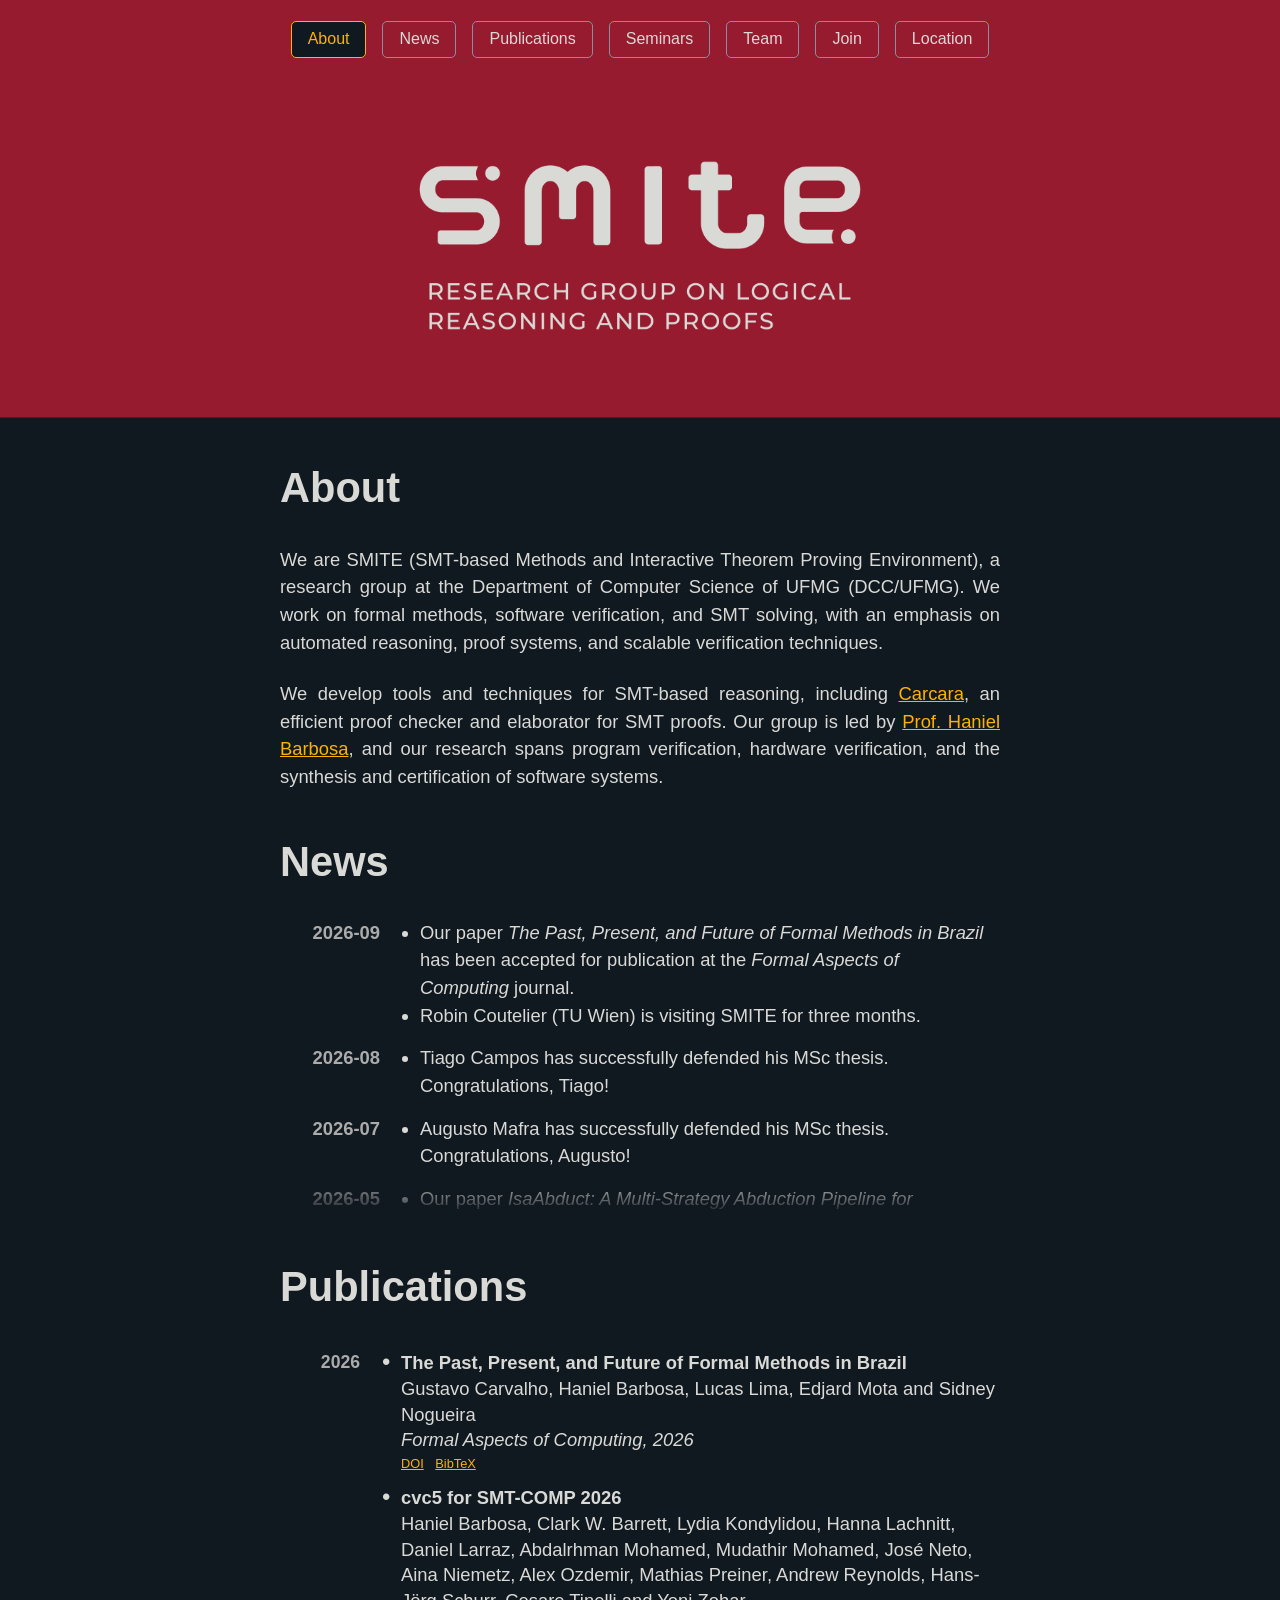
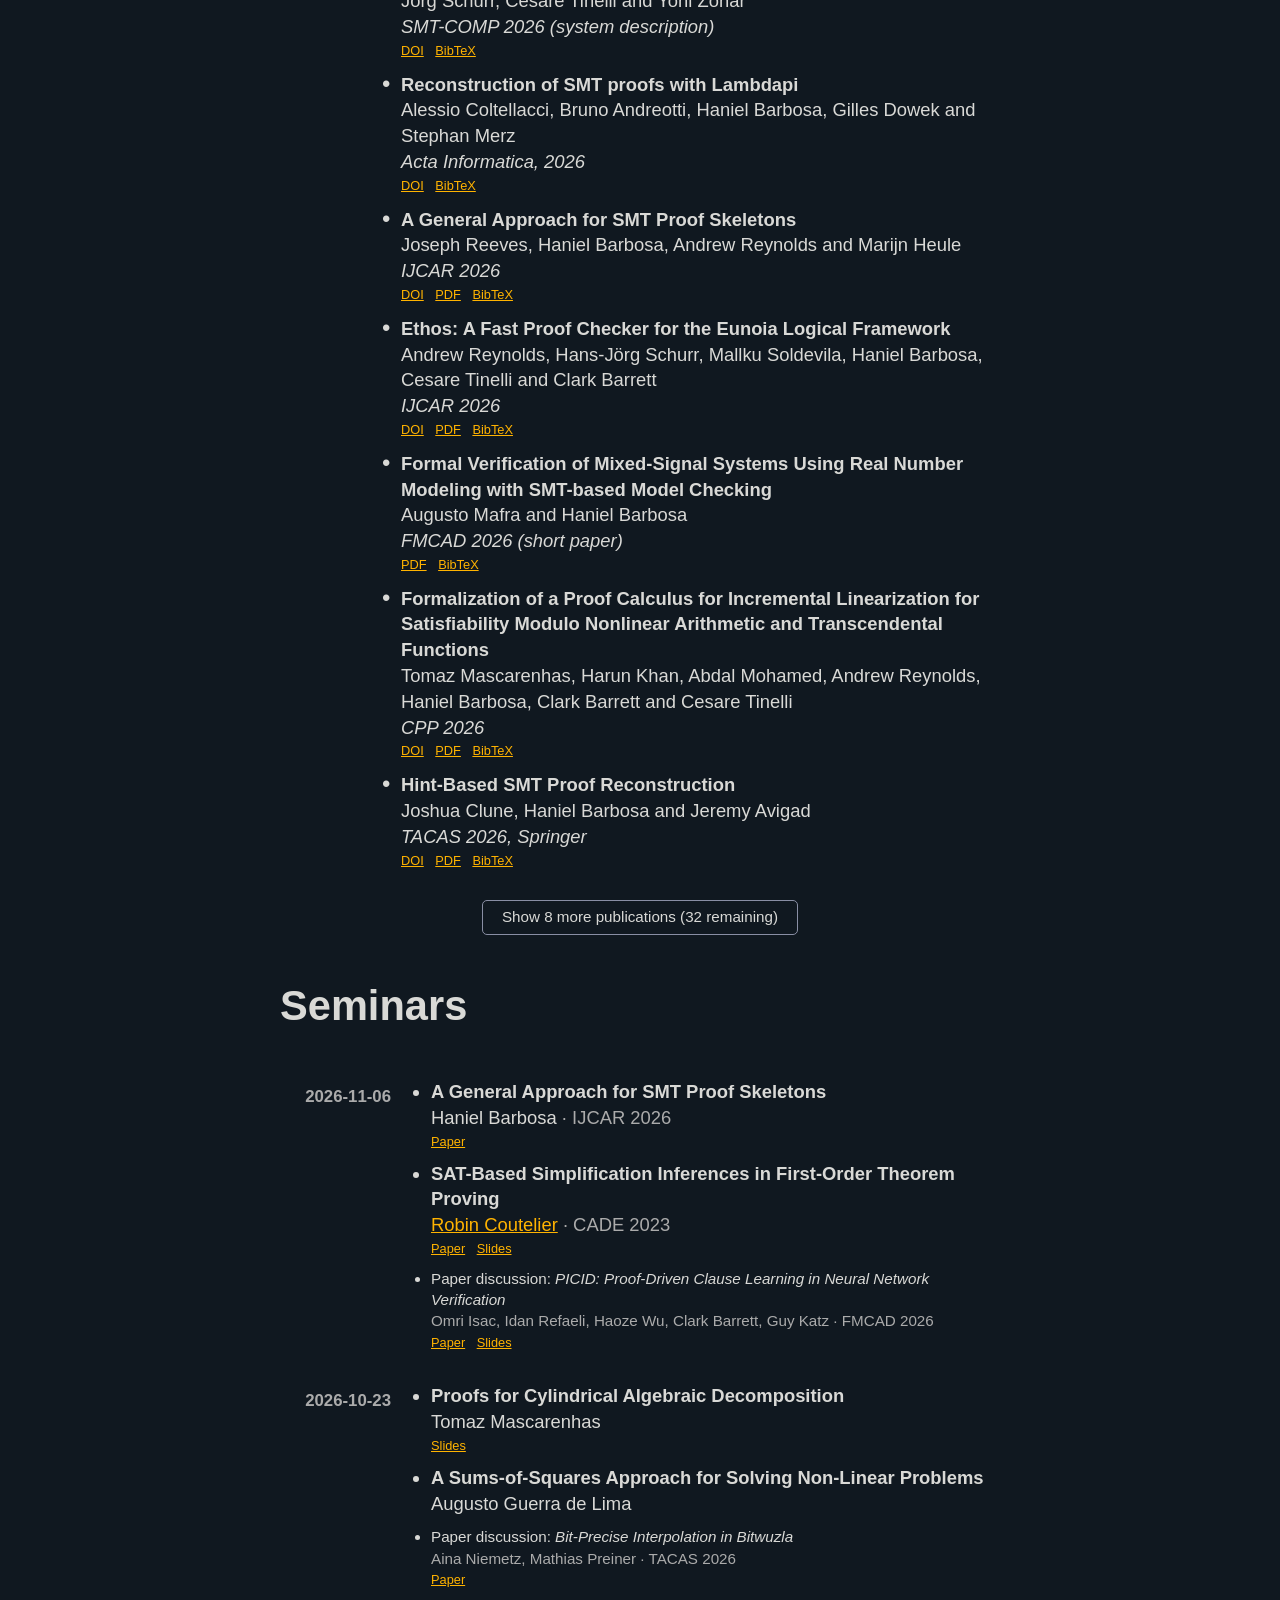
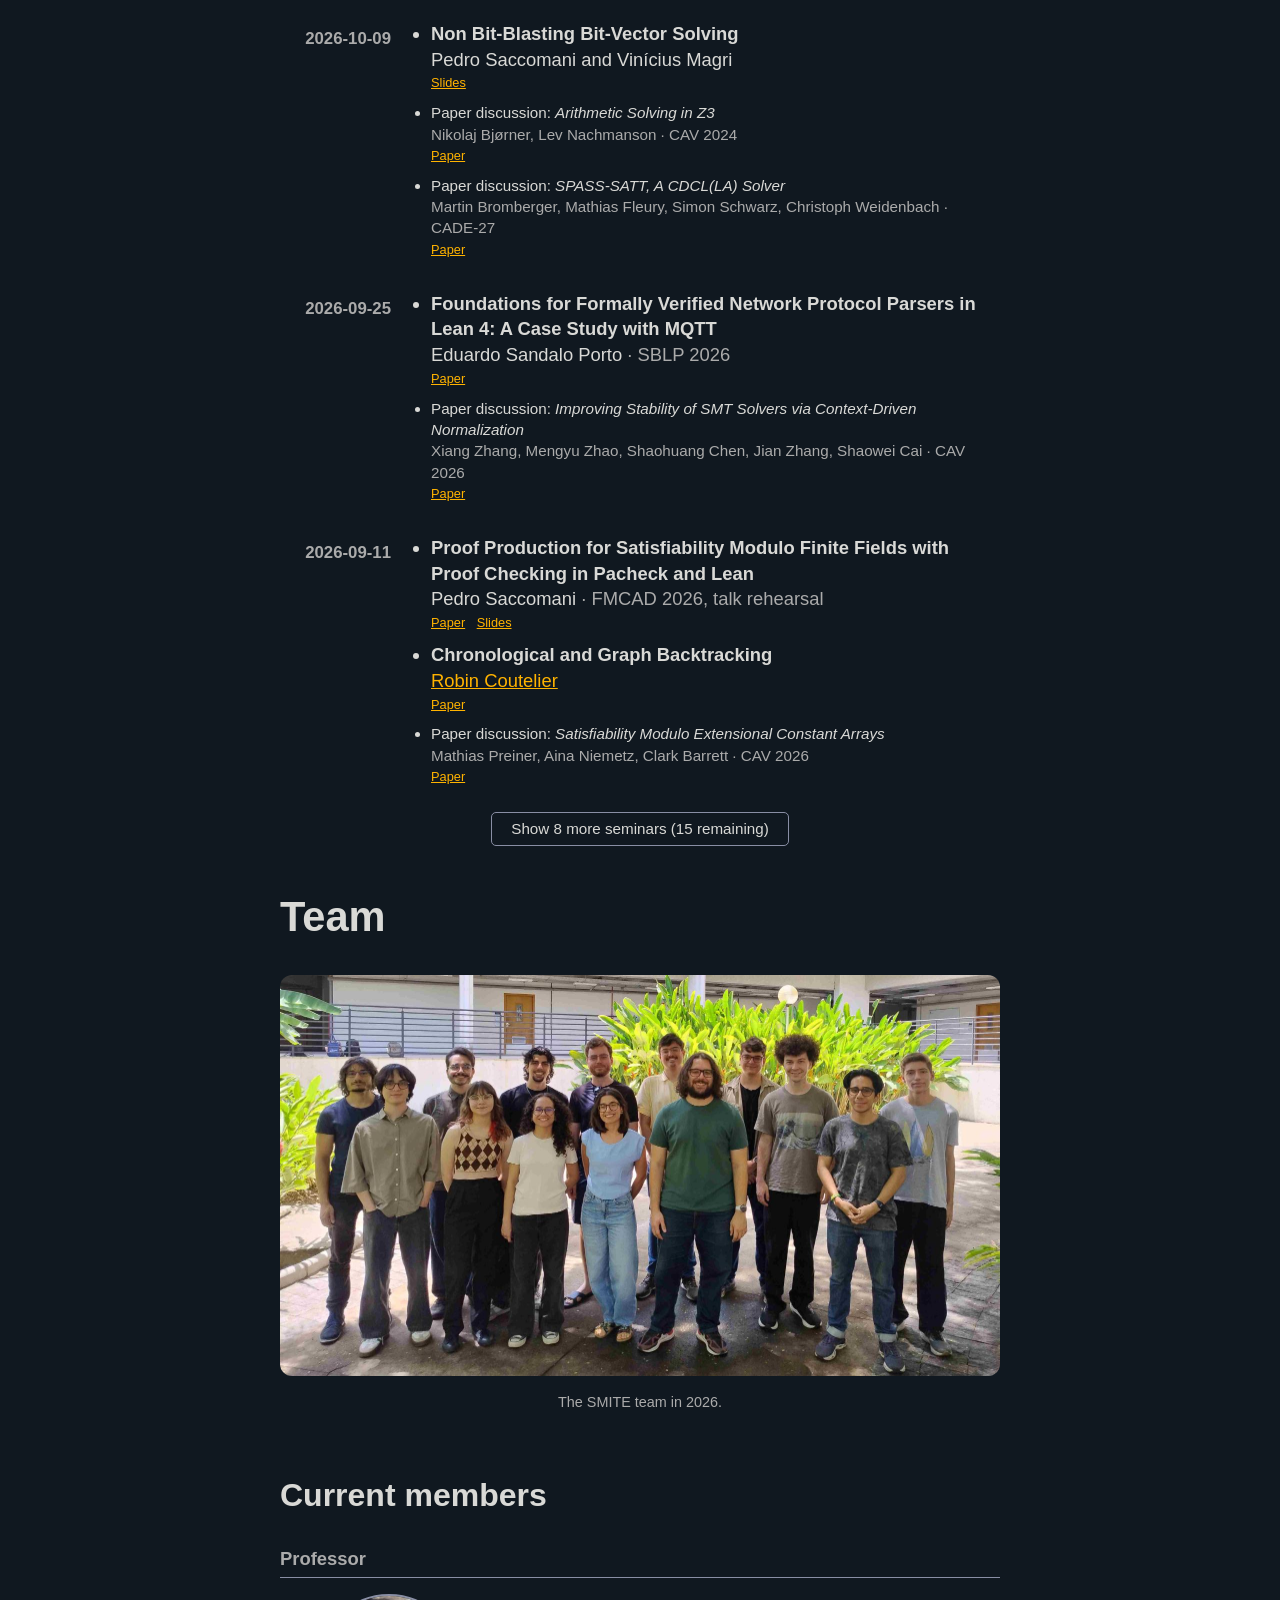
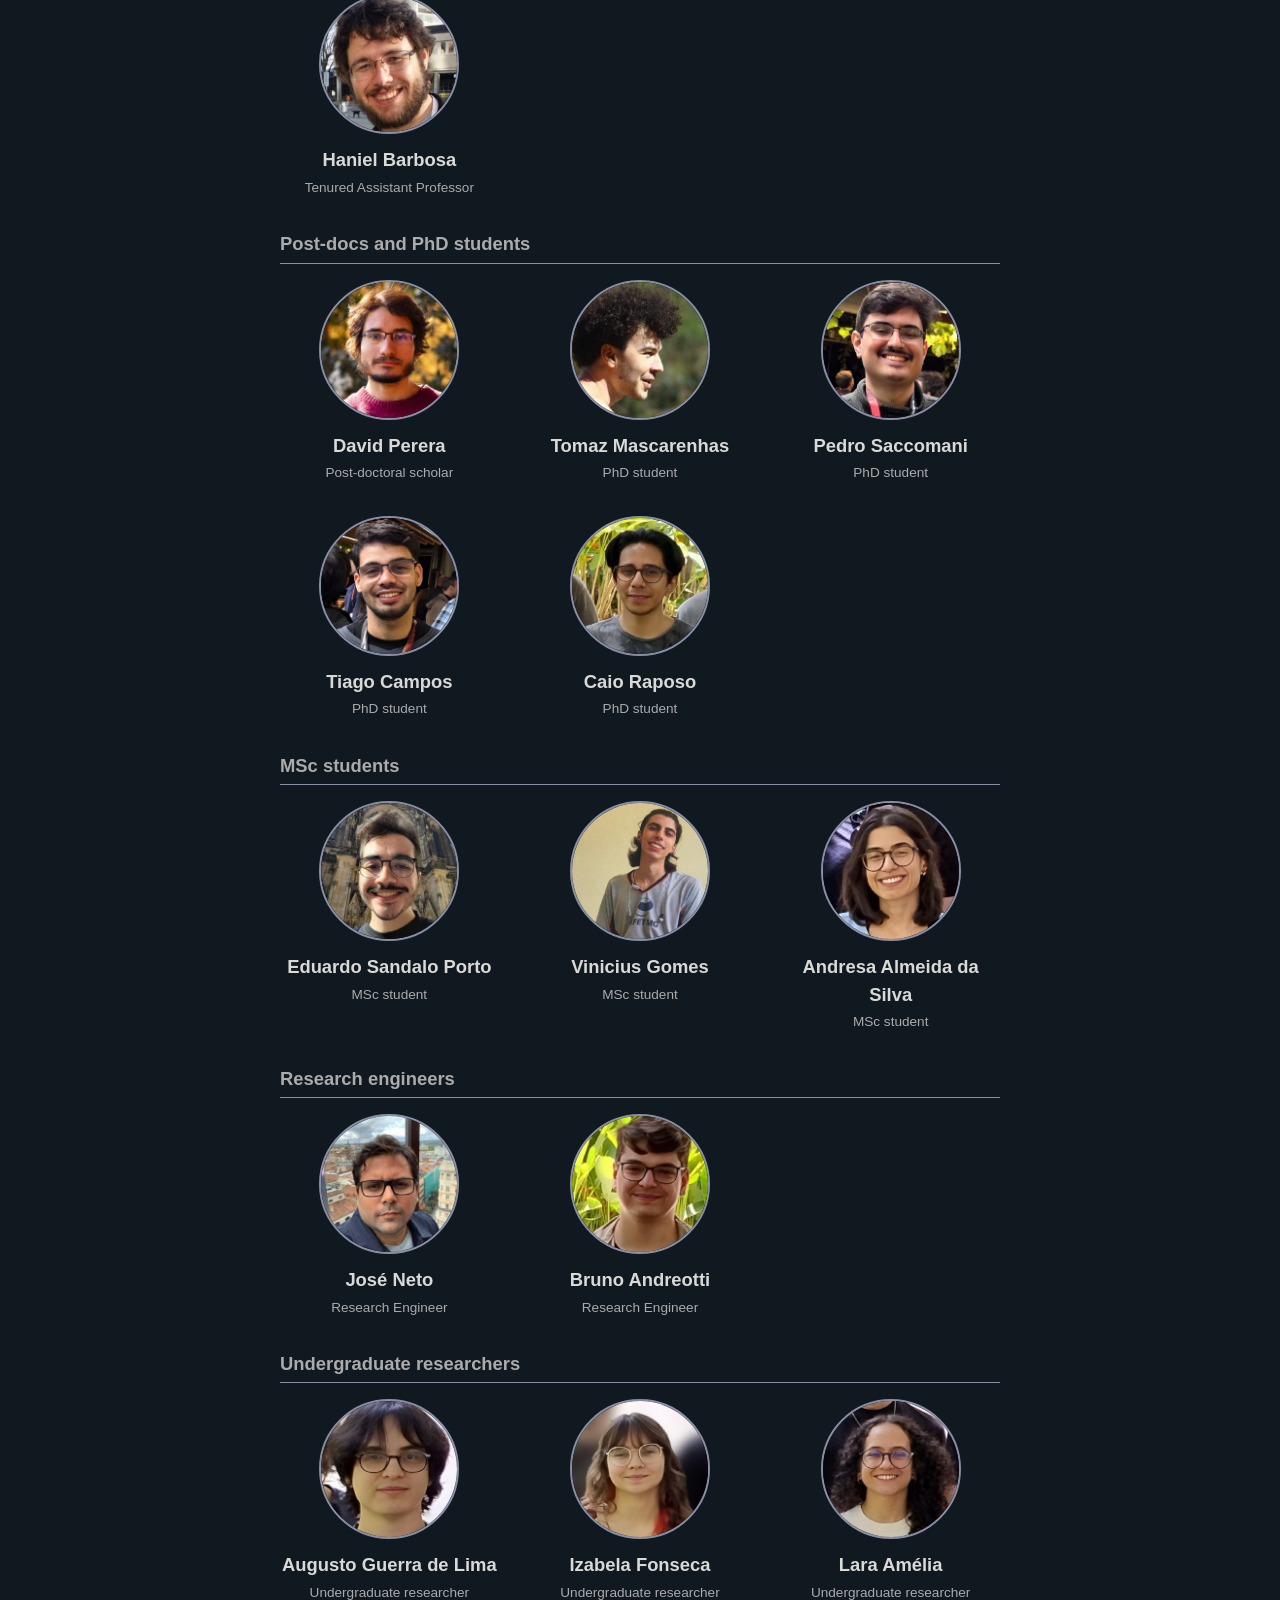
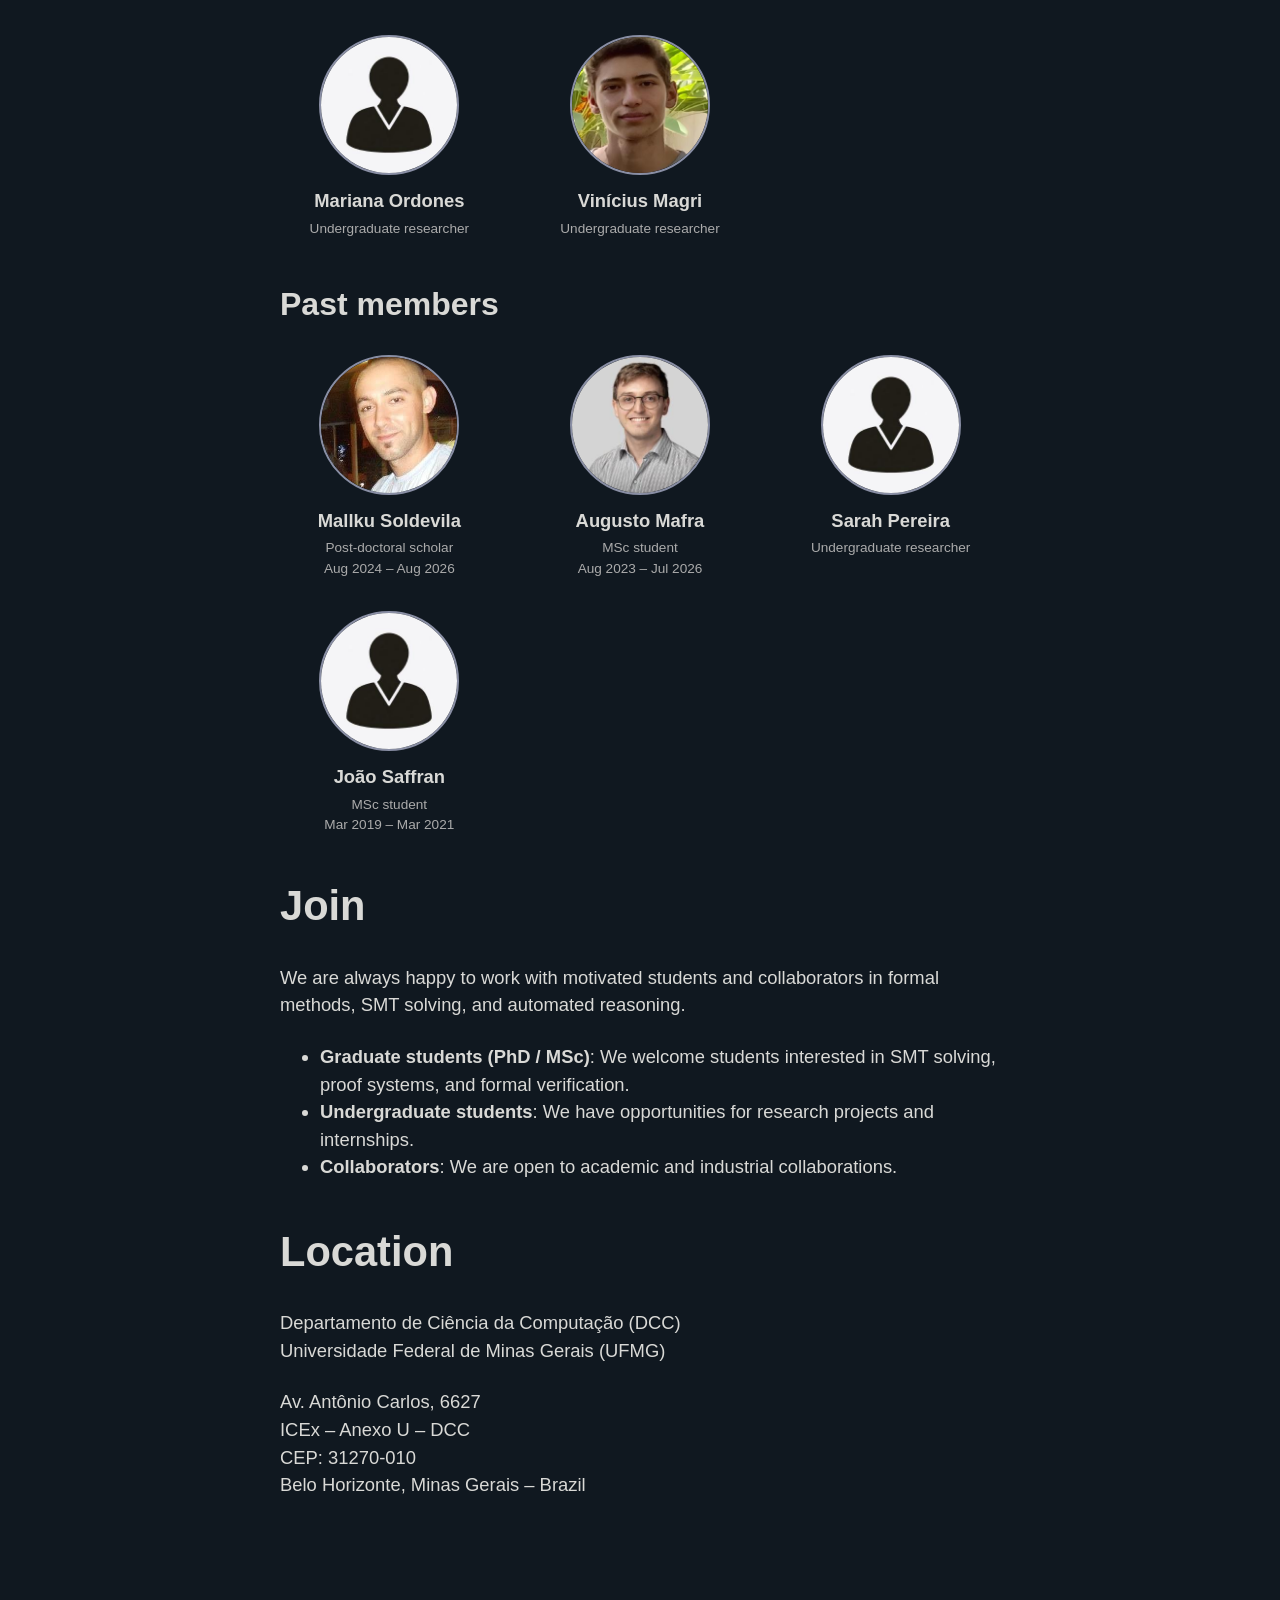
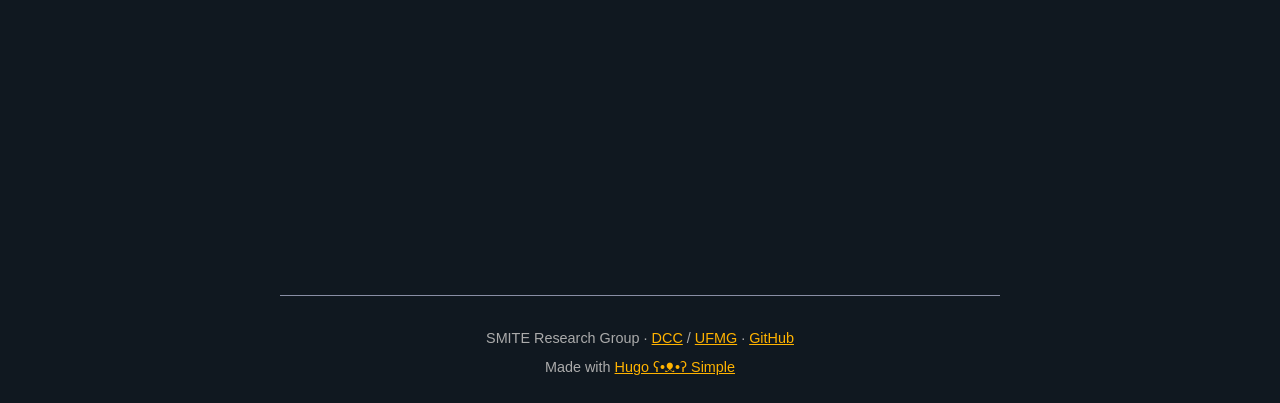
==== index.html @ 0a5db491 "deploy: c9d4030096097f7a74945ed69e0efa3a4eff43c1" ====
<!doctype html><html lang=en><head><meta name=generator content="Hugo 0.146.0"><meta charset=UTF-8><meta name=viewport content="width=device-width,initial-scale=1"><link rel=icon type=image/png href=https://ufmg-smite.github.io/img/logo/smite-logo-logomark-verm@2x.png><title>SMITE Research Group</title>
<meta name=title content="SMITE Research Group"><meta name=description content="SMITE is a research group at DCC/UFMG working on formal methods, SMT solving, proof systems and automated reasoning."><meta name=keywords content><meta name=author content="Caio Raposo and David Perera"><meta property="og:url" content="https://ufmg-smite.github.io/"><meta property="og:site_name" content="SMITE Research Group"><meta property="og:title" content="SMITE Research Group"><meta property="og:description" content="SMITE is a research group at DCC/UFMG working on formal methods, SMT solving, proof systems and automated reasoning."><meta property="og:locale" content="en_us"><meta property="og:type" content="website"><meta property="og:image" content="https://ufmg-smite.github.io/img/team/team_2026.jpg"><meta name=twitter:card content="summary_large_image"><meta name=twitter:image content="https://ufmg-smite.github.io/img/team/team_2026.jpg"><meta name=twitter:title content="SMITE Research Group"><meta name=twitter:description content="SMITE is a research group at DCC/UFMG working on formal methods, SMT solving, proof systems and automated reasoning."><meta itemprop=name content="SMITE Research Group"><meta itemprop=description content="SMITE is a research group at DCC/UFMG working on formal methods, SMT solving, proof systems and automated reasoning."><meta itemprop=wordCount content="5347"><meta itemprop=image content="https://ufmg-smite.github.io/img/team/team_2026.jpg"><meta name=referrer content="no-referrer-when-downgrade"><link href=/bundle.min.css rel=stylesheet><link href=/css/custom.css rel=stylesheet><link rel=alternate type=application/rss+xml href=/index.xml title="SMITE Research Group"></head><body><header><nav><div class=nav-links><a href=#top>About</a>
<a href=#news>News</a>
<a href=#publications>Publications</a>
<a href=#seminars>Seminars</a>
<a href=#team>Team</a>
<a href=#join>Join</a>
<a href=#location>Location</a></div><div class=nav-more hidden><button type=button class=nav-more-button aria-label="More sections" aria-haspopup=true aria-expanded=false aria-controls=nav-more-menu>☰</button><div class=nav-more-menu id=nav-more-menu></div></div></nav></header><main><p><span id=top></span></p><h1 class=hero><img src=img/logo/smite-logo-tag-1-cinza@2x.png alt="SMITE – Research Group on Logical Reasoning and Proofs" width=1684 height=964></h1><h2 id=about>About</h2><p>We are SMITE (SMT-based Methods and Interactive Theorem Proving Environment), a
research group at the Department of Computer Science of UFMG (DCC/UFMG). We
work on formal methods, software verification, and SMT solving, with an
emphasis on automated reasoning, proof systems, and scalable verification
techniques.</p><p>We develop tools and techniques for SMT-based reasoning, including
<a href=https://github.com/ufmg-smite/carcara>Carcara</a>, an efficient proof checker
and elaborator for SMT proofs. Our group is led by
<a href=https://hanielbarbosa.com/>Prof. Haniel Barbosa</a>, and our research spans
program verification, hardware verification, and the synthesis and
certification of software systems.</p><h2 id=news>News</h2><div class=news role=region aria-label=News tabindex=0><div class=news-row><div class=news-date>2026-09</div><div class=news-content><ul><li>Our paper <em>The Past, Present, and Future of Formal Methods in Brazil</em> has been accepted for publication at the <em>Formal Aspects of Computing</em> journal.</li><li>Robin Coutelier (TU Wien) is visiting SMITE for three months.</li></ul></div></div><div class=news-row><div class=news-date>2026-08</div><div class=news-content><ul><li>Tiago Campos has successfully defended his MSc thesis. Congratulations, Tiago!</li></ul></div></div><div class=news-row><div class=news-date>2026-07</div><div class=news-content><ul><li>Augusto Mafra has successfully defended his MSc thesis. Congratulations, Augusto!</li></ul></div></div><div class=news-row><div class=news-date>2026-05</div><div class=news-content><ul><li>Our paper <em>IsaAbduct: A Multi-Strategy Abduction Pipeline for Isabelle/HOL</em> has been accepted at FMCAD'26.</li><li>Our paper <em>Proof Production for Satisfiability Modulo Finite Fields with Proof Checking in Pacheck and Lean</em> has been accepted at FMCAD'26.</li><li>Our short paper <em>Formal Verification of Mixed-Signal Systems Using Real Number Modeling with SMT-based Model Checking</em> has been accepted at FMCAD'26.</li></ul></div></div><div class=news-row><div class=news-date>2026-04</div><div class=news-content><ul><li>The CVC4/cvc5 tool has received the <a href=https://etaps.org/awards/test-of-time-tool/>Rance Cleaveland Test-of-Time Tool Award</a> by the ETAPS association!</li><li>Our paper <em>The Cooperating Proof Calculus: Comprehensive Proofs for an SMT Solver</em> has been accepted at CAV'26.</li><li>Our paper <em>Ethos: A Fast Proof Checker for the Eunoia Logical Framework</em> has been accepted at IJCAR'26.</li><li>Our paper <em>A General Approach for SMT Proof Skeletons</em> has been accepted at IJCAR'26.</li></ul></div></div><div class=news-row><div class=news-date>2026-02</div><div class=news-content><ul><li>The extended version of the paper <em>Carcara: An efficient proof checker and elaborator for SMT proofs in the Alethe format</em> has been accepted to the STTT special issue on selected papers from TACAS'23.</li></ul></div></div><div class=news-row><div class=news-date>2025-12</div><div class=news-content><ul><li>Our paper <em>Hint-Based SMT Proof Reconstruction</em> has been accepted at TACAS'26.</li></ul></div></div><div class=news-row><div class=news-date>2025-11</div><div class=news-content><ul><li>Our paper <em>Reconstruction of SMT proofs with Lambdapi</em> has been accepted for publication at the <em>Acta Informatica</em> journal.</li><li>Our paper <em>Formalization of a Proof Calculus for Incremental Linearization for Satisfiability Modulo Nonlinear Arithmetic and Transcendental Functions</em> has been accepted at CPP'26.</li><li>Our paper <em>Producing Shorter Congruence Closure Proofs in a State-of-the-Art SMT Solver</em> has been accepted at VMCAI'26.</li></ul></div></div><div class=news-row><div class=news-date>2025-05</div><div class=news-content><ul><li>Our paper on the reconstruction of cvc5 Alethe proofs in Isabelle/HOL has been accepted at ITP'25.</li></ul></div></div><div class=news-row><div class=news-date>2025-04</div><div class=news-content><ul><li>Our paper on the Lean-SMT project has been accepted at CAV'25.</li></ul></div></div><div class=news-row><div class=news-date>2024-05</div><div class=news-content><ul><li>The paper <em>Towards Producing Shorter Congruence Closure Proofs in a State-of-the-art SMT Solver</em> will appear at the PAAR 2024 workshop.</li><li>The paper <em>Satisfiability Modulo Theories: A Beginner&rsquo;s Tutorial</em> will appear at FM'24.</li></ul></div></div><div class=news-row><div class=news-date>2024-04</div><div class=news-content><ul><li>Kick-off of the DARPA-funded project: <em>PEGISUS - Proof EnGineering and Integration with Satisfiability modUlo theorieS</em>.</li></ul></div></div><div class=news-row><div class=news-date>2024-01</div><div class=news-content><ul><li>The paper on IsaRare will appear at TACAS'24.</li></ul></div></div><div class=news-row><div class=news-date>2023-10</div><div class=news-content><ul><li>Our article <em>Generating and Exploiting Automated Reasoning Proof Certificates</em> was published in the <em>Communications of the ACM</em>.</li></ul></div></div><div class=news-row><div class=news-date>2023-09</div><div class=news-content><ul><li>Tomaz Mascarenhas has successfully defended his MSc thesis. Congratulations, Tomaz!</li></ul></div></div><div class=news-row><div class=news-date>2023-04</div><div class=news-content><ul><li>The paper <em>An Interactive SMT Tactic in Coq using Abductive Reasoning</em> will appear at LPAR'23.</li></ul></div></div><div class=news-row><div class=news-date>2023-01</div><div class=news-content><ul><li>The paper on Carcara will appear at TACAS'23.</li></ul></div></div></div><h2 id=publications>Publications</h2><div class=publications data-more-item=".pub-content li" data-more-group=.pub-row data-more-initial=8 data-more-step=8 data-more-label=publications><div class=pub-row><div class=pub-year>2026</div><div class=pub-content><ul><li><strong>The Past, Present, and Future of Formal Methods in Brazil</strong><br>Gustavo Carvalho, Haniel Barbosa, Lucas Lima, Edjard Mota and Sidney Nogueira<br><em>Formal Aspects of Computing, 2026</em><div class=pub-links><a href=https://doi.org/10.1145/3845989 target=_blank rel=noopener>DOI</a><details class=pub-bibtex><summary>BibTeX</summary><pre>@article{DBLP:journals/fac/CarvalhoBLMN26,
  author = {Gustavo Carvalho and
               Haniel Barbosa and
               Lucas Lima and
               Edjard Mota and
               Sidney Nogueira},
  title = {The Past, Present, and Future of Formal Methods in Brazil},
  journal = {Formal Aspects Comput.},
  volume = {38},
  number = {4},
  pages = {36:1--36:34},
  year = {2026},
  month = {dec},
  doi = {10.1145/3845989},
  url = {https://doi.org/10.1145/3845989}
}</pre></details></div></li><li><strong>cvc5 for SMT-COMP 2026</strong><br>Haniel Barbosa, Clark W. Barrett, Lydia Kondylidou, Hanna Lachnitt, Daniel Larraz, Abdalrhman Mohamed, Mudathir Mohamed, José Neto, Aina Niemetz, Alex Ozdemir, Mathias Preiner, Andrew Reynolds, Hans-Jörg Schurr, Cesare Tinelli and Yoni Zohar<br><em>SMT-COMP 2026 (system description)</em><div class=pub-links><a href=https://doi.org/10.5281/ZENODO.20571963 target=_blank rel=noopener>DOI</a><details class=pub-bibtex><summary>BibTeX</summary><pre>@misc{DBLP:data/12/BarbosaBKLLMMNNOPRSTZ26,
  author = {Haniel Barbosa and
               Clark W. Barrett and
               Lydia Kondylidou and
               Hanna Lachnitt and
               Daniel Larraz and
               Abdalrhman Mohamed and
               Mudathir Mohamed and
               José Neto and
               Aina Niemetz and
               Alex Ozdemir and
               Mathias Preiner and
               Andrew Reynolds and
               Hans-Jörg Schurr and
               Cesare Tinelli and
               Yoni Zohar},
  title = {{cvc5} for {SMT-COMP} {2026}},
  howpublished = {Zenodo},
  year = {2026},
  month = {jun},
  doi = {10.5281/ZENODO.20571963},
  url = {https://doi.org/10.5281/ZENODO.20571963}
}</pre></details></div></li><li><strong>Reconstruction of SMT proofs with Lambdapi</strong><br>Alessio Coltellacci, Bruno Andreotti, Haniel Barbosa, Gilles Dowek and Stephan Merz<br><em>Acta Informatica, 2026</em><div class=pub-links><a href=https://doi.org/10.1007/S00236-025-00515-W target=_blank rel=noopener>DOI</a><details class=pub-bibtex><summary>BibTeX</summary><pre>@article{DBLP:journals/acta/ColtellacciABDM26,
  author = {Alessio Coltellacci and
               Bruno Andreotti and
               Haniel Barbosa and
               Gilles Dowek and
               Stephan Merz},
  title = {Reconstruction of {SMT} proofs with Lambdapi},
  journal = {Acta Informatica},
  volume = {63},
  number = {1},
  pages = {8},
  year = {2026},
  month = {mar},
  doi = {10.1007/S00236-025-00515-W},
  url = {https://doi.org/10.1007/S00236-025-00515-W}
}</pre></details></div></li><li><strong>A General Approach for SMT Proof Skeletons</strong><br>Joseph Reeves, Haniel Barbosa, Andrew Reynolds and Marijn Heule<br><em>IJCAR 2026</em><div class=pub-links><a href=https://doi.org/10.1007/978-3-032-32589-1_10 target=_blank rel=noopener>DOI</a><a href=https://hanielbarbosa.com/papers/2026ijcar-skeletons.pdf target=_blank rel=noopener>PDF</a><details class=pub-bibtex><summary>BibTeX</summary><pre>@inproceedings{DBLP:conf/ijcar/ReevesBRH26,
  author = {Joseph Reeves and
               Haniel Barbosa and
               Andrew Reynolds and
               Marijn Heule},
  title = {A General Approach for {SMT} Proof Skeletons},
  booktitle = {Automated Reasoning - 13th International Joint Conference, IJCAR 2026, Lisbon, Portugal, July 26-29, 2026, Proceedings, Part I},
  series = {Lecture Notes in Computer Science},
  volume = {16688},
  pages = {156--174},
  publisher = {Springer},
  year = {2026},
  doi = {10.1007/978-3-032-32589-1_10},
  url = {https://doi.org/10.1007/978-3-032-32589-1_10}
}</pre></details></div></li><li><strong>Ethos: A Fast Proof Checker for the Eunoia Logical Framework</strong><br>Andrew Reynolds, Hans-Jörg Schurr, Mallku Soldevila, Haniel Barbosa, Cesare Tinelli and Clark Barrett<br><em>IJCAR 2026</em><div class=pub-links><a href=https://doi.org/10.1007/978-3-032-32589-1_19 target=_blank rel=noopener>DOI</a><a href=https://hanielbarbosa.com/papers/2026ijcar-ethos.pdf target=_blank rel=noopener>PDF</a><details class=pub-bibtex><summary>BibTeX</summary><pre>@inproceedings{DBLP:conf/ijcar/ReynoldsSSBBT26,
  author = {Andrew Reynolds and
               Hans-Jörg Schurr and
               Mallku Soldevila and
               Haniel Barbosa and
               Cesare Tinelli and
               Clark Barrett},
  title = {Ethos: A Fast Proof Checker for the Eunoia Logical Framework},
  booktitle = {Automated Reasoning - 13th International Joint Conference, IJCAR 2026, Lisbon, Portugal, July 26-29, 2026, Proceedings, Part I},
  series = {Lecture Notes in Computer Science},
  volume = {16688},
  pages = {305--314},
  publisher = {Springer},
  year = {2026},
  doi = {10.1007/978-3-032-32589-1_19},
  url = {https://doi.org/10.1007/978-3-032-32589-1_19}
}</pre></details></div></li><li><strong>Formal Verification of Mixed-Signal Systems Using Real Number Modeling with SMT-based Model Checking</strong><br>Augusto Mafra and Haniel Barbosa<br><em>FMCAD 2026 (short paper)</em><div class=pub-links><a href=https://hanielbarbosa.com/papers/2026fmcad-rnm.pdf target=_blank rel=noopener>PDF</a><details class=pub-bibtex><summary>BibTeX</summary><pre>@inproceedings{SMITE:fmcad/MafraB26,
  author = {Augusto Mafra and
               Haniel Barbosa},
  title = {Formal Verification of {Mixed-Signal} Systems Using Real Number Modeling with {SMT-based} Model Checking},
  booktitle = {26th Conference on Formal Methods in Computer-Aided Design ({FMCAD} 2026)},
  year = {2026}
}</pre></details></div></li><li><strong>Formalization of a Proof Calculus for Incremental Linearization for Satisfiability Modulo Nonlinear Arithmetic and Transcendental Functions</strong><br>Tomaz Mascarenhas, Harun Khan, Abdal Mohamed, Andrew Reynolds, Haniel Barbosa, Clark Barrett and Cesare Tinelli<br><em>CPP 2026</em><div class=pub-links><a href=https://doi.org/10.1145/3779031.3779111 target=_blank rel=noopener>DOI</a><a href=https://hanielbarbosa.com/papers/2026cpp.pdf target=_blank rel=noopener>PDF</a><details class=pub-bibtex><summary>BibTeX</summary><pre>@inproceedings{DBLP:conf/cpp/Mascarenhas0M0B26,
  author = {Tomaz Mascarenhas and
               Harun Khan and
               Abdal Mohamed and
               Andrew Reynolds and
               Haniel Barbosa and
               Clark Barrett and
               Cesare Tinelli},
  title = {Formalization of a Proof Calculus for Incremental Linearization for Satisfiability Modulo Nonlinear Arithmetic and Transcendental Functions},
  booktitle = {Proceedings of the 15th ACM SIGPLAN International Conference on Certified Programs and Proofs, CPP 2026, Rennes, France, January 12-13, 2026},
  pages = {216--230},
  publisher = {ACM},
  year = {2026},
  doi = {10.1145/3779031.3779111},
  url = {https://doi.org/10.1145/3779031.3779111}
}</pre></details></div></li><li><strong>Hint-Based SMT Proof Reconstruction</strong><br>Joshua Clune, Haniel Barbosa and Jeremy Avigad<br><em>TACAS 2026, Springer</em><div class=pub-links><a href=https://doi.org/10.1007/978-3-032-22752-2_13 target=_blank rel=noopener>DOI</a><a href=https://hanielbarbosa.com/papers/2026tacas.pdf target=_blank rel=noopener>PDF</a><details class=pub-bibtex><summary>BibTeX</summary><pre>@inproceedings{DBLP:conf/tacas/CluneBA26,
  author = {Joshua Clune and
               Haniel Barbosa and
               Jeremy Avigad},
  title = {{Hint-Based} {SMT} Proof Reconstruction},
  booktitle = {Tools and Algorithms for the Construction and Analysis of Systems - 32nd International Conference, TACAS 2026, Held as Part of the International Joint Conferences on Theory and Practice of Software, ETAPS 2026, Turin, Italy, April 11-16, 2026, Proceedings, Part I},
  series = {Lecture Notes in Computer Science},
  volume = {16505},
  pages = {255--275},
  publisher = {Springer},
  year = {2026},
  doi = {10.1007/978-3-032-22752-2_13},
  url = {https://doi.org/10.1007/978-3-032-22752-2_13}
}</pre></details></div></li><li><strong>IsaAbduct: A Multi-Strategy Abduction Pipeline for Isabelle/HOL</strong><br>Tiago Campos, Sophie Tourret, Jasmin Blanchette and Haniel Barbosa<br><em>FMCAD 2026</em><div class=pub-links><a href=https://hanielbarbosa.com/papers/2026fmcad-isaabduct.pdf target=_blank rel=noopener>PDF</a><details class=pub-bibtex><summary>BibTeX</summary><pre>@inproceedings{SMITE:fmcad/CamposTBB26,
  author = {Tiago Campos and
               Sophie Tourret and
               Jasmin Blanchette and
               Haniel Barbosa},
  title = {{IsaAbduct}: A {Multi-Strategy} Abduction Pipeline for {Isabelle/HOL}},
  booktitle = {26th Conference on Formal Methods in Computer-Aided Design ({FMCAD} 2026)},
  year = {2026}
}</pre></details></div></li><li><strong>Producing Shorter Congruence Closure Proofs in a State-of-the-Art SMT Solver</strong><br>Bruno Andreotti and Haniel Barbosa<br><em>VMCAI 2026</em><div class=pub-links><a href=https://doi.org/10.1007/978-3-032-15700-3_1 target=_blank rel=noopener>DOI</a><a href=https://hanielbarbosa.com/papers/2026vmcai.pdf target=_blank rel=noopener>PDF</a><details class=pub-bibtex><summary>BibTeX</summary><pre>@inproceedings{DBLP:conf/vmcai/AndreottiB26,
  author = {Bruno Andreotti and
               Haniel Barbosa},
  title = {Producing Shorter Congruence Closure Proofs in a {State-of-the-Art} {SMT} Solver},
  booktitle = {Verification, Model Checking, and Abstract Interpretation - 27th International Conference, VMCAI 2026, Rennes, France, January 12-13, 2026, Proceedings},
  series = {Lecture Notes in Computer Science},
  volume = {16417},
  pages = {1--20},
  publisher = {Springer},
  year = {2026},
  doi = {10.1007/978-3-032-15700-3_1},
  url = {https://doi.org/10.1007/978-3-032-15700-3_1}
}</pre></details></div></li><li><strong>Proof Production for Satisfiability Modulo Finite Fields with Proof Checking in Pacheck and Lean</strong><br>Pedro Saccomani, Abdalrhman Mohamed, Elizaveta Pertseva, Daniela Kaufmann, Cesare Tinelli, Clark Barrett and Haniel Barbosa<br><em>FMCAD 2026</em><div class=pub-links><a href=https://hanielbarbosa.com/papers/2026fmcad-ffproofs.pdf target=_blank rel=noopener>PDF</a><a href=https://doi.org/10.5281/zenodo.20133205 target=_blank rel=noopener>Artifact</a><details class=pub-bibtex><summary>BibTeX</summary><pre>@inproceedings{SMITE:fmcad/SaccomaniMPKTBB26,
  author = {Pedro Saccomani and
               Abdalrhman Mohamed and
               Elizaveta Pertseva and
               Daniela Kaufmann and
               Cesare Tinelli and
               Clark Barrett and
               Haniel Barbosa},
  title = {Proof Production for Satisfiability Modulo Finite Fields with Proof Checking in Pacheck and Lean},
  booktitle = {Formal Methods in Computer-Aided Design, {FMCAD} 2026},
  year = {2026}
}</pre></details></div></li><li><strong>The Cooperating Proof Calculus: Comprehensive Proofs for an SMT Solver</strong><br>Andrew Reynolds, Hans-Jörg Schurr, Haniel Barbosa, Ofec Israel, Jibiana Zoe Jakpor, Hanna Lachnitt, Abdalrhman Mohamed, Aina Niemetz, Mathias Preiner, Yoni Zohar, Robert Jones, Clark Barrett and Cesare Tinelli<br><em>CAV 2026</em><div class=pub-links><a href=https://doi.org/10.1007/978-3-032-32526-6_9 target=_blank rel=noopener>DOI</a><a href=https://hanielbarbosa.com/papers/2026cav.pdf target=_blank rel=noopener>PDF</a><details class=pub-bibtex><summary>BibTeX</summary><pre>@inproceedings{DBLP:conf/cav/ReynoldsSBIJLMNPZJBT26,
  author = {Andrew Reynolds and
               Hans-Jörg Schurr and
               Haniel Barbosa and
               Ofec Israel and
               Jibiana Zoe Jakpor and
               Hanna Lachnitt and
               Abdalrhman Mohamed and
               Aina Niemetz and
               Mathias Preiner and
               Yoni Zohar and
               Robert Jones and
               Clark Barrett and
               Cesare Tinelli},
  title = {The Cooperating Proof Calculus: Comprehensive Proofs for an {SMT} Solver},
  booktitle = {Computer Aided Verification - 38th International Conference, CAV 2026, Lisbon, Portugal, July 26-29, 2026, Proceedings, Part II},
  series = {Lecture Notes in Computer Science},
  volume = {16683},
  pages = {188--212},
  publisher = {Springer},
  year = {2026},
  doi = {10.1007/978-3-032-32526-6_9},
  url = {https://doi.org/10.1007/978-3-032-32526-6_9}
}</pre></details></div></li></ul></div></div><div class=pub-row><div class=pub-year>2025</div><div class=pub-content><ul><li><strong>cvc5 for SMT-COMP 2025</strong><br>Haniel Barbosa, Clark W. Barrett, Hanna Lachnitt, Abdalrhman Mohamed, Mudathir Mohamed, José Neto, Aina Niemetz, Alex Ozdemir, Mathias Preiner, Andrew Reynolds, Hans-Jörg Schurr, Cesare Tinelli, Amalee Wilson and Yoni Zohar<br><em>SMT-COMP 2025 (system description)</em><div class=pub-links><a href=https://doi.org/10.5281/ZENODO.15760304 target=_blank rel=noopener>DOI</a><details class=pub-bibtex><summary>BibTeX</summary><pre>@misc{DBLP:data/11/BarbosaBLMMNNOPRSTWZ25,
  author = {Haniel Barbosa and
               Clark W. Barrett and
               Hanna Lachnitt and
               Abdalrhman Mohamed and
               Mudathir Mohamed and
               José Neto and
               Aina Niemetz and
               Alex Ozdemir and
               Mathias Preiner and
               Andrew Reynolds and
               Hans-Jörg Schurr and
               Cesare Tinelli and
               Amalee Wilson and
               Yoni Zohar},
  title = {{cvc5} for {SMT-COMP} {2025}},
  howpublished = {Zenodo},
  year = {2025},
  month = {jun},
  doi = {10.5281/ZENODO.15760304},
  url = {https://doi.org/10.5281/ZENODO.15760304}
}</pre></details></div></li><li><strong>Improving the SMT Proof Reconstruction Pipeline in Isabelle/HOL</strong><br>Hanna Lachnitt, Mathias Fleury, Haniel Barbosa, Jibiana Jakpor, Bruno Andreotti, Andrew Reynolds, Hans-Jörg Schurr, Clark W. Barrett and Cesare Tinelli<br><em>ITP 2025</em><div class=pub-links><a href=https://doi.org/10.4230/LIPICS.ITP.2025.26 target=_blank rel=noopener>DOI</a><a href=https://hanielbarbosa.com/papers/2025itp.pdf target=_blank rel=noopener>PDF</a><details class=pub-bibtex><summary>BibTeX</summary><pre>@inproceedings{DBLP:conf/itp/LachnittFBJA0SB25,
  author = {Hanna Lachnitt and
               Mathias Fleury and
               Haniel Barbosa and
               Jibiana Jakpor and
               Bruno Andreotti and
               Andrew Reynolds and
               Hans-Jörg Schurr and
               Clark W. Barrett and
               Cesare Tinelli},
  title = {Improving the {SMT} Proof Reconstruction Pipeline in {Isabelle/HOL}},
  booktitle = {16th International Conference on Interactive Theorem Proving, ITP 2025, Reykjavik, Iceland, September 28 - October 1, 2025},
  series = {LIPIcs},
  volume = {352},
  pages = {26:1--26:22},
  publisher = {Schloss Dagstuhl - Leibniz-Zentrum für Informatik},
  year = {2025},
  doi = {10.4230/LIPICS.ITP.2025.26},
  url = {https://doi.org/10.4230/LIPICS.ITP.2025.26}
}</pre></details></div></li><li><strong>Lean-SMT: An SMT Tactic for Discharging Proof Goals in Lean</strong><br>Abdalrhman Mohamed, Tomaz Mascarenhas, Harun Khan, Haniel Barbosa, Andrew Reynolds, Yicheng Qian, Cesare Tinelli and Clark W. Barrett<br><em>CAV 2025</em><div class=pub-links><a href=https://doi.org/10.1007/978-3-031-98682-6_11 target=_blank rel=noopener>DOI</a><a href=https://hanielbarbosa.com/papers/2025cav.pdf target=_blank rel=noopener>PDF</a><details class=pub-bibtex><summary>BibTeX</summary><pre>@inproceedings{DBLP:conf/cav/MohamedMKBRQTB25,
  author = {Abdalrhman Mohamed and
               Tomaz Mascarenhas and
               Harun Khan and
               Haniel Barbosa and
               Andrew Reynolds and
               Yicheng Qian and
               Cesare Tinelli and
               Clark W. Barrett},
  title = {{Lean-SMT}: An {SMT} Tactic for Discharging Proof Goals in Lean},
  booktitle = {Computer Aided Verification - 37th International Conference, CAV 2025, Zagreb, Croatia, July 23-25, 2025, Proceedings, Part III},
  series = {Lecture Notes in Computer Science},
  volume = {15933},
  pages = {197--212},
  publisher = {Springer},
  year = {2025},
  doi = {10.1007/978-3-031-98682-6_11},
  url = {https://doi.org/10.1007/978-3-031-98682-6_11}
}</pre></details></div></li></ul></div></div><div class=pub-row><div class=pub-year>2024</div><div class=pub-content><ul><li><strong>cvc5 for SMT-COMP 2024</strong><br>Leni Aniva, Haniel Barbosa, Clark W. Barrett, Hanna Lachnitt, Daniel Larraz, Abdalrhman Mohamed, Mudathir Mohamed, Aina Niemetz, Alex Ozdemir, Mathias Preiner, Andrew Reynolds, Hans-Jörg Schurr, Cesare Tinelli, Amalee Wilson and Yoni Zohar<br><em>SMT-COMP 2024 (system description)</em><div class=pub-links><a href=https://doi.org/10.5281/ZENODO.11581520 target=_blank rel=noopener>DOI</a><details class=pub-bibtex><summary>BibTeX</summary><pre>@misc{DBLP:data/11/AnivaBBLLMMNOPRSTWZ24,
  author = {Leni Aniva and
               Haniel Barbosa and
               Clark W. Barrett and
               Hanna Lachnitt and
               Daniel Larraz and
               Abdalrhman Mohamed and
               Mudathir Mohamed and
               Aina Niemetz and
               Alex Ozdemir and
               Mathias Preiner and
               Andrew Reynolds and
               Hans-Jörg Schurr and
               Cesare Tinelli and
               Amalee Wilson and
               Yoni Zohar},
  title = {{cvc5} for {SMT-COMP} {2024}},
  howpublished = {Zenodo},
  year = {2024},
  month = {jun},
  doi = {10.5281/ZENODO.11581520},
  url = {https://doi.org/10.5281/ZENODO.11581520}
}</pre></details></div></li><li><strong>26th Brazilian Symposium on Formal Methods (SBMF 2023)</strong><br>Haniel Barbosa and Yoni Zohar (eds.)<br><em>LNCS 14414, 2024</em><div class=pub-links><a href=https://doi.org/10.1007/978-3-031-49342-3 target=_blank rel=noopener>DOI</a><details class=pub-bibtex><summary>BibTeX</summary><pre>@proceedings{DBLP:conf/sbmf/2023,
  editor = {Haniel Barbosa and
               Yoni Zohar},
  title = {{26th} Brazilian Symposium on Formal Methods ({SBMF} 2023)},
  series = {Lecture Notes in Computer Science},
  volume = {14414},
  publisher = {Springer},
  year = {2024},
  doi = {10.1007/978-3-031-49342-3},
  url = {https://doi.org/10.1007/978-3-031-49342-3}
}</pre></details></div></li><li><strong>IsaRare: Automatic Verification of SMT Rewrites in Isabelle/HOL</strong><br>Hanna Lachnitt, Mathias Fleury, Leni Aniva, Andrew Reynolds, Haniel Barbosa, Andres Nötzli, Clark W. Barrett and Cesare Tinelli<br><em>TACAS 2024, Springer</em><div class=pub-links><a href=https://doi.org/10.1007/978-3-031-57246-3_17 target=_blank rel=noopener>DOI</a><a href=https://hanielbarbosa.com/papers/tacas2024.pdf target=_blank rel=noopener>PDF</a><details class=pub-bibtex><summary>BibTeX</summary><pre>@inproceedings{DBLP:conf/tacas/LachnittFARBNBT24,
  author = {Hanna Lachnitt and
               Mathias Fleury and
               Leni Aniva and
               Andrew Reynolds and
               Haniel Barbosa and
               Andres Nötzli and
               Clark W. Barrett and
               Cesare Tinelli},
  title = {{IsaRare}: Automatic Verification of {SMT} Rewrites in {Isabelle/HOL}},
  booktitle = {Tools and Algorithms for the Construction and Analysis of Systems - 30th International Conference, TACAS 2024, Held as Part of the European Joint Conferences on Theory and Practice of Software, ETAPS 2024, Luxembourg City, Luxembourg, April 6-11, 2024, Proceedings, Part I},
  series = {Lecture Notes in Computer Science},
  volume = {14570},
  pages = {311--330},
  publisher = {Springer},
  year = {2024},
  doi = {10.1007/978-3-031-57246-3_17},
  url = {https://doi.org/10.1007/978-3-031-57246-3_17}
}</pre></details></div></li><li><strong>Memoization of Mutable Objects</strong><br>Caio Raposo and Fernando Magno Quintão Pereira<br><em>SBLP 2024</em><div class=pub-links><a href=https://doi.org/10.5753/SBLP.2024.3444 target=_blank rel=noopener>DOI</a><details class=pub-bibtex><summary>BibTeX</summary><pre>@inproceedings{DBLP:conf/sblp/RaposoP24,
  author = {Caio Raposo and
               Fernando Magno Quintão Pereira},
  title = {Memoization of Mutable Objects},
  booktitle = {Proceedings of the 28th Brazilian Symposium on Programming Languages, SBLP 2024, Curitiba, Brazil, September 30 - October 4, 2024},
  pages = {1--9},
  publisher = {SBC},
  year = {2024},
  doi = {10.5753/SBLP.2024.3444},
  url = {https://doi.org/10.5753/SBLP.2024.3444}
}</pre></details></div></li><li><strong>Satisfiability Modulo Theories: A Beginner's Tutorial</strong><br>Clark Barrett, Cesare Tinelli, Haniel Barbosa, Aina Niemetz, Mathias Preiner, Andrew Reynolds and Yoni Zohar<br><em>FM 2024 (Tutorial Track)</em> <span class=pub-award>🏆 Distinguished tutorial paper award</span><div class=pub-links><a href=https://doi.org/10.1007/978-3-031-71177-0_31 target=_blank rel=noopener>DOI</a><a href=https://hanielbarbosa.com/papers/fm2024.pdf target=_blank rel=noopener>PDF</a><a href=https://zenodo.org/records/12763927 target=_blank rel=noopener>Artifact</a><details class=pub-bibtex><summary>BibTeX</summary><pre>@inproceedings{DBLP:conf/fm/BarrettTBNPRZ24,
  author = {Clark Barrett and
               Cesare Tinelli and
               Haniel Barbosa and
               Aina Niemetz and
               Mathias Preiner and
               Andrew Reynolds and
               Yoni Zohar},
  title = {Satisfiability Modulo Theories: A Beginner&#39;s Tutorial},
  booktitle = {Formal Methods - 26th International Symposium, FM 2024, Milan, Italy, September 9-13, 2024, Proceedings, Part II},
  series = {Lecture Notes in Computer Science},
  volume = {14934},
  pages = {571--596},
  publisher = {Springer},
  year = {2024},
  doi = {10.1007/978-3-031-71177-0_31},
  url = {https://doi.org/10.1007/978-3-031-71177-0_31}
}</pre></details></div></li><li><strong>The Essence of the Flyweight Design Pattern</strong><br>Fernando Magno Quintão Pereira and Caio Raposo<br><em>JENSFEST 2024</em><div class=pub-links><a href=https://doi.org/10.1145/3694848.3694855 target=_blank rel=noopener>DOI</a><details class=pub-bibtex><summary>BibTeX</summary><pre>@inproceedings{DBLP:conf/birthday/PereiraR24,
  author = {Fernando Magno Quintão Pereira and
               Caio Raposo},
  title = {The Essence of the Flyweight Design Pattern},
  booktitle = {Proceedings of the Workshop Dedicated to Jens Palsberg on the Occasion of His 60th Birthday, JENSFEST 2024, Pasadena, CA, USA, 22 October 2024},
  pages = {30--38},
  publisher = {ACM},
  year = {2024},
  doi = {10.1145/3694848.3694855},
  url = {https://doi.org/10.1145/3694848.3694855}
}</pre></details></div></li><li><strong>Towards Producing Shorter Congruence Closure Proofs in a State-of-the-art SMT Solver (Extended Abstract)</strong><br>Bruno Andreotti, Haniel Barbosa and Oliver Flatt<br><em>PAAR 2024</em><div class=pub-links><a href=https://hanielbarbosa.com/papers/paar2024.pdf target=_blank rel=noopener>PDF</a><details class=pub-bibtex><summary>BibTeX</summary><pre>@inproceedings{DBLP:conf/paar/AndreottiBF24,
  author = {Bruno Andreotti and
               Haniel Barbosa and
               Oliver Flatt},
  title = {Towards Producing Shorter Congruence Closure Proofs in a State-of-the-art {SMT} Solver (Extended Abstract)},
  booktitle = {Joint Proceedings of the 9th Workshop on Practical Aspects of Automated Reasoning (PAAR) and the 9th Satisfiability Checking and Symbolic Computation Workshop (SC-Square), 2024 co-located with the 12th International Joint Conference on Automated Reasoning (IJCAR 2024), Nancy, France, July 2, 2024},
  series = {CEUR Workshop Proceedings},
  volume = {3717},
  pages = {1--9},
  publisher = {CEUR-WS.org},
  year = {2024}
}</pre></details></div></li></ul></div></div><div class=pub-row><div class=pub-year>2023</div><div class=pub-content><ul><li><strong>Generating and Exploiting Automated Reasoning Proof Certificates</strong><br>Haniel Barbosa, Clark W. Barrett, Byron Cook, Bruno Dutertre, Gereon Kremer, Hanna Lachnitt, Aina Niemetz, Andres Nötzli, Alex Ozdemir, Mathias Preiner, Andrew Reynolds, Cesare Tinelli and Yoni Zohar<br><em>Communications of the ACM, 2023</em><div class=pub-links><a href=https://doi.org/10.1145/3587692 target=_blank rel=noopener>DOI</a><a href=https://cacm.acm.org/article/generating-and-exploiting-automated-reasoning-proof-certificates/ target=_blank rel=noopener>Link</a><details class=pub-bibtex><summary>BibTeX</summary><pre>@article{DBLP:journals/cacm/BarbosaBCDKLNNOPRTZ23,
  author = {Haniel Barbosa and
               Clark W. Barrett and
               Byron Cook and
               Bruno Dutertre and
               Gereon Kremer and
               Hanna Lachnitt and
               Aina Niemetz and
               Andres Nötzli and
               Alex Ozdemir and
               Mathias Preiner and
               Andrew Reynolds and
               Cesare Tinelli and
               Yoni Zohar},
  title = {Generating and Exploiting Automated Reasoning Proof Certificates},
  journal = {Commun. ACM},
  volume = {66},
  number = {10},
  pages = {86--95},
  year = {2023},
  month = {oct},
  doi = {10.1145/3587692},
  url = {https://cacm.acm.org/article/generating-and-exploiting-automated-reasoning-proof-certificates/}
}</pre></details></div></li><li><strong>Synthesising Programs with Non-trivial Constants</strong><br>Alessandro Abate, Haniel Barbosa, Clark Barrett, Cristina David, Pascal Kesseli, Daniel Kroening, Elizabeth Polgreen, Andrew Reynolds and Cesare Tinelli<br><em>Journal of Automated Reasoning, 2023</em><div class=pub-links><a href=https://doi.org/10.1007/S10817-023-09664-4 target=_blank rel=noopener>DOI</a><details class=pub-bibtex><summary>BibTeX</summary><pre>@article{DBLP:journals/jar/AbateBBDKKPRT23,
  author = {Alessandro Abate and
               Haniel Barbosa and
               Clark Barrett and
               Cristina David and
               Pascal Kesseli and
               Daniel Kroening and
               Elizabeth Polgreen and
               Andrew Reynolds and
               Cesare Tinelli},
  title = {Synthesising Programs with Non-trivial Constants},
  journal = {J. Autom. Reason.},
  volume = {67},
  number = {2},
  pages = {19},
  year = {2023},
  month = {jun},
  doi = {10.1007/S10817-023-09664-4},
  url = {https://doi.org/10.1007/S10817-023-09664-4}
}</pre></details></div></li><li><strong>7th SC-Square Workshop (SC-Square@FLoC 2022)</strong><br>Ali Kemal Uncu and Haniel Barbosa (eds.)<br><em>CEUR 3458, 2023</em><div class=pub-links><a href=https://ceur-ws.org/Vol-3458/ target=_blank rel=noopener>Link</a><details class=pub-bibtex><summary>BibTeX</summary><pre>@proceedings{DBLP:conf/scsquare/2022,
  editor = {Ali Kemal Uncu and
               Haniel Barbosa},
  title = {{7th} {SC-Square} Workshop ({SC-Square@FLoC} 2022)},
  series = {CEUR Workshop Proceedings},
  volume = {3458},
  publisher = {CEUR-WS.org},
  year = {2023},
  url = {https://ceur-ws.org/Vol-3458/}
}</pre></details></div></li><li><strong>An Interactive SMT Tactic in Coq using Abductive Reasoning</strong><br>Haniel Barbosa, Chantal Keller, Andrew Reynolds, Arjun Viswanathan, Cesare Tinelli and Clark Barrett<br><em>LPAR 2023</em><div class=pub-links><a href=https://doi.org/10.29007/432M target=_blank rel=noopener>DOI</a><a href=https://hanielbarbosa.com/papers/lpar2023.pdf target=_blank rel=noopener>PDF</a><details class=pub-bibtex><summary>BibTeX</summary><pre>@inproceedings{DBLP:conf/lpar/BarbosaK0VTB23,
  author = {Haniel Barbosa and
               Chantal Keller and
               Andrew Reynolds and
               Arjun Viswanathan and
               Cesare Tinelli and
               Clark Barrett},
  title = {An Interactive {SMT} Tactic in Coq using Abductive Reasoning},
  booktitle = {LPAR 2023: Proceedings of 24th International Conference on Logic for Programming, Artificial Intelligence and Reasoning, Manizales, Colombia, 4-9th June 2023},
  series = {EPiC Series in Computing},
  volume = {94},
  pages = {11--22},
  publisher = {EasyChair},
  year = {2023},
  doi = {10.29007/432M},
  url = {https://doi.org/10.29007/432M}
}</pre></details></div></li><li><strong>Automatic Verification of SMT Rewrites in Isabelle/HOL</strong><br>Hanna Lachnitt, Mathias Fleury, Leni Aniva, Andrew Reynolds, Haniel Barbosa, Andres Nötzli, Clark W. Barrett and Cesare Tinelli<br><em>SMT 2023</em><div class=pub-links><details class=pub-bibtex><summary>BibTeX</summary><pre>@inproceedings{DBLP:conf/smt/LachnittFA0BNBT23,
  author = {Hanna Lachnitt and
               Mathias Fleury and
               Leni Aniva and
               Andrew Reynolds and
               Haniel Barbosa and
               Andres Nötzli and
               Clark W. Barrett and
               Cesare Tinelli},
  title = {Automatic Verification of {SMT} Rewrites in {Isabelle/HOL}},
  booktitle = {Proceedings of the 21st International Workshop on Satisfiability Modulo Theories (SMT 2023) co-located with the 29th International Conference on Automated Deduction (CADE 2023), Rome, Italy, July, 5-6, 2023},
  series = {CEUR Workshop Proceedings},
  volume = {3429},
  pages = {78},
  publisher = {CEUR-WS.org},
  year = {2023}
}</pre></details></div></li><li><strong>Carcara: An efficient proof checker and elaborator for SMT proofs in the Alethe format</strong><br>Bruno Andreotti, Hanna Lachnitt and Haniel Barbosa<br><em>TACAS 2023, Springer</em><div class=pub-links><a href=https://doi.org/10.1007/978-3-031-30823-9_19 target=_blank rel=noopener>DOI</a><a href=https://hanielbarbosa.com/papers/tacas2023.pdf target=_blank rel=noopener>PDF</a><details class=pub-bibtex><summary>BibTeX</summary><pre>@inproceedings{DBLP:conf/tacas/AndreottiLB23,
  author = {Bruno Andreotti and
               Hanna Lachnitt and
               Haniel Barbosa},
  title = {Carcara: An efficient proof checker and elaborator for {SMT} proofs in the Alethe format},
  booktitle = {Tools and Algorithms for the Construction and Analysis of Systems - 29th International Conference, TACAS 2023, Held as Part of the European Joint Conferences on Theory and Practice of Software, ETAPS 2023, Paris, France, April 22-27, 2023, Proceedings, Part I},
  series = {Lecture Notes in Computer Science},
  volume = {13993},
  pages = {367--386},
  publisher = {Springer},
  year = {2023},
  doi = {10.1007/978-3-031-30823-9_19},
  url = {https://doi.org/10.1007/978-3-031-30823-9_19}
}</pre></details></div></li><li><strong>Challenges in SMT Proof Production and Checking for Arithmetic Reasoning (Invited Paper)</strong><br>Haniel Barbosa<br><em>SC-Square@ISSAC 2023</em><div class=pub-links><a href=https://hanielbarbosa.com/papers/sc2-2023.pdf target=_blank rel=noopener>PDF</a><details class=pub-bibtex><summary>BibTeX</summary><pre>@inproceedings{DBLP:conf/scsquare/Barbosa23,
  author = {Haniel Barbosa},
  title = {Challenges in {SMT} Proof Production and Checking for Arithmetic Reasoning (Invited Paper)},
  booktitle = {Proceedings of the 8th SC-Square Workshop co-located with the 48th International Symposium on Symbolic and Algebraic Computation, SC-Square@ISSAC 2023, Tromsø, Norway, July 28, 2023},
  series = {CEUR Workshop Proceedings},
  volume = {3455},
  pages = {1--9},
  publisher = {CEUR-WS.org},
  year = {2023}
}</pre></details></div></li></ul></div></div><div class=pub-row><div class=pub-year>2022</div><div class=pub-content><ul><li><strong>cvc5: A Versatile and Industrial-Strength SMT Solver</strong><br>Haniel Barbosa, Clark Barrett, Martin Brain, Gereon Kremer, Hanna Lachnitt, Makai Mann, Abdalrhman Mohamed, Mudathir Mohamed, Aina Niemetz, Andres Nötzli, Alex Ozdemir, Mathias Preiner, Andrew Reynolds, Ying Sheng, Cesare Tinelli and Yoni Zohar<br><em>TACAS 2022</em> <span class=pub-award>🏆 Best tool paper award</span><div class=pub-links><a href=https://doi.org/10.1007/978-3-030-99524-9_24 target=_blank rel=noopener>DOI</a><a href=https://hanielbarbosa.com/papers/tacas2022.pdf target=_blank rel=noopener>PDF</a><details class=pub-bibtex><summary>BibTeX</summary><pre>@inproceedings{DBLP:conf/tacas/BarbosaBBKLMMMN22,
  author = {Haniel Barbosa and
               Clark Barrett and
               Martin Brain and
               Gereon Kremer and
               Hanna Lachnitt and
               Makai Mann and
               Abdalrhman Mohamed and
               Mudathir Mohamed and
               Aina Niemetz and
               Andres Nötzli and
               Alex Ozdemir and
               Mathias Preiner and
               Andrew Reynolds and
               Ying Sheng and
               Cesare Tinelli and
               Yoni Zohar},
  title = {{cvc5}: A Versatile and {Industrial-Strength} {SMT} Solver},
  booktitle = {Tools and Algorithms for the Construction and Analysis of Systems - 28th International Conference, TACAS 2022, Held as Part of the European Joint Conferences on Theory and Practice of Software, ETAPS 2022, Munich, Germany, April 2-7, 2022, Proceedings, Part I},
  series = {Lecture Notes in Computer Science},
  volume = {13243},
  pages = {415--442},
  publisher = {Springer},
  year = {2022},
  doi = {10.1007/978-3-030-99524-9_24},
  url = {https://doi.org/10.1007/978-3-030-99524-9_24}
}</pre></details></div></li><li><strong>Even Faster Conflicts and Lazier Reductions for String Solvers</strong><br>Andres Nötzli, Andrew Reynolds, Haniel Barbosa, Clark Barrett and Cesare Tinelli<br><em>CAV 2022</em><div class=pub-links><a href=https://doi.org/10.1007/978-3-031-13188-2_11 target=_blank rel=noopener>DOI</a><a href=https://hanielbarbosa.com/papers/cav2022.pdf target=_blank rel=noopener>PDF</a><details class=pub-bibtex><summary>BibTeX</summary><pre>@inproceedings{DBLP:conf/cav/NotzliRBBT22,
  author = {Andres Nötzli and
               Andrew Reynolds and
               Haniel Barbosa and
               Clark Barrett and
               Cesare Tinelli},
  title = {Even Faster Conflicts and Lazier Reductions for String Solvers},
  booktitle = {Computer Aided Verification - 34th International Conference, CAV 2022, Haifa, Israel, August 7-10, 2022, Proceedings, Part II},
  series = {Lecture Notes in Computer Science},
  volume = {13372},
  pages = {205--226},
  publisher = {Springer},
  year = {2022},
  doi = {10.1007/978-3-031-13188-2_11},
  url = {https://doi.org/10.1007/978-3-031-13188-2_11}
}</pre></details></div></li><li><strong>Flexible Proof Production in an Industrial-Strength SMT Solver</strong><br>Haniel Barbosa, Andrew Reynolds, Gereon Kremer, Hanna Lachnitt, Aina Niemetz, Andres Nötzli, Alex Ozdemir, Mathias Preiner, Arjun Viswanathan, Scott Viteri, Yoni Zohar, Cesare Tinelli and Clark Barrett<br><em>IJCAR 2022</em><div class=pub-links><a href=https://doi.org/10.1007/978-3-031-10769-6_3 target=_blank rel=noopener>DOI</a><a href=https://hanielbarbosa.com/papers/ijcar2022.pdf target=_blank rel=noopener>PDF</a><details class=pub-bibtex><summary>BibTeX</summary><pre>@inproceedings{DBLP:conf/cade/BarbosaRKLNNOPV22,
  author = {Haniel Barbosa and
               Andrew Reynolds and
               Gereon Kremer and
               Hanna Lachnitt and
               Aina Niemetz and
               Andres Nötzli and
               Alex Ozdemir and
               Mathias Preiner and
               Arjun Viswanathan and
               Scott Viteri and
               Yoni Zohar and
               Cesare Tinelli and
               Clark Barrett},
  title = {Flexible Proof Production in an {Industrial-Strength} {SMT} Solver},
  booktitle = {Automated Reasoning - 11th International Joint Conference, IJCAR 2022, Haifa, Israel, August 8-10, 2022, Proceedings},
  series = {Lecture Notes in Computer Science},
  volume = {13385},
  pages = {15--35},
  publisher = {Springer},
  year = {2022},
  doi = {10.1007/978-3-031-10769-6_3},
  url = {https://doi.org/10.1007/978-3-031-10769-6_3}
}</pre></details></div></li><li><strong>Reconstructing Fine-Grained Proofs of Complex Rewrites Using a Domain-Specific Language</strong><br>Andres Nötzli, Haniel Barbosa, Aina Niemetz, Mathias Preiner, Andrew Reynolds, Cesare Tinelli and Clark Barrett<br><em>FMCAD 2022</em><div class=pub-links><a href=https://doi.org/10.34727/2022/ISBN.978-3-85448-053-2_12 target=_blank rel=noopener>DOI</a><a href=https://hanielbarbosa.com/papers/fmcad2022.pdf target=_blank rel=noopener>PDF</a><details class=pub-bibtex><summary>BibTeX</summary><pre>@inproceedings{DBLP:conf/fmcad/NotzliBNPRBT22,
  author = {Andres Nötzli and
               Haniel Barbosa and
               Aina Niemetz and
               Mathias Preiner and
               Andrew Reynolds and
               Cesare Tinelli and
               Clark Barrett},
  title = {Reconstructing {Fine-Grained} Proofs of Complex Rewrites Using a {Domain-Specific} Language},
  booktitle = {22nd Formal Methods in Computer-Aided Design, FMCAD 2022, Trento, Italy, October 17-21, 2022},
  pages = {65--74},
  publisher = {IEEE},
  year = {2022},
  doi = {10.34727/2022/ISBN.978-3-85448-053-2_12},
  url = {https://doi.org/10.34727/2022/ISBN.978-3-85448-053-2_12}
}</pre></details></div></li></ul></div></div><div class=pub-row><div class=pub-year>2021</div><div class=pub-content><ul><li><strong>Alethe: Towards a Generic SMT Proof Format</strong><br>Hans-Jörg Schurr, Mathias Fleury, Haniel Barbosa and Pascal Fontaine<br><em>PxTP 2021</em><div class=pub-links><a href=https://doi.org/10.4204/EPTCS.336.6 target=_blank rel=noopener>DOI</a><a href=https://hanielbarbosa.com/papers/pxtp2021.pdf target=_blank rel=noopener>PDF</a><a href=https://arxiv.org/abs/2107.02354v1 target=_blank rel=noopener>Preprint</a><details class=pub-bibtex><summary>BibTeX</summary><pre>@inproceedings{DBLP:journals/corr/abs-2107-02354,
  author = {Hans-Jörg Schurr and
               Mathias Fleury and
               Haniel Barbosa and
               Pascal Fontaine},
  title = {Alethe: Towards a Generic {SMT} Proof Format},
  booktitle = {Proceedings Seventh Workshop on Proof eXchange for Theorem Proving, PxTP 2021, Pittsburg, PA, USA, July 11, 2021},
  series = {EPTCS},
  volume = {336},
  pages = {49--54},
  year = {2021},
  doi = {10.4204/EPTCS.336.6},
  url = {https://doi.org/10.4204/EPTCS.336.6}
}</pre></details></div></li><li><strong>Fair and Adventurous Enumeration of Quantifier Instantiations</strong><br>Mikoláš Janota, Haniel Barbosa, Pascal Fontaine and Andrew Reynolds<br><em>FMCAD 2021</em><div class=pub-links><a href=https://doi.org/10.34727/2021/ISBN.978-3-85448-046-4_35 target=_blank rel=noopener>DOI</a><a href=https://hanielbarbosa.com/papers/enum-strategies.pdf target=_blank rel=noopener>PDF</a><details class=pub-bibtex><summary>BibTeX</summary><pre>@inproceedings{DBLP:conf/fmcad/JanotaBFR21,
  author = {Mikoláš Janota and
               Haniel Barbosa and
               Pascal Fontaine and
               Andrew Reynolds},
  title = {Fair and Adventurous Enumeration of Quantifier Instantiations},
  booktitle = {Formal Methods in Computer Aided Design, FMCAD 2021, New Haven, CT, USA, October 19-22, 2021},
  pages = {256--260},
  publisher = {IEEE},
  year = {2021},
  doi = {10.34727/2021/ISBN.978-3-85448-046-4_35},
  url = {https://doi.org/10.34727/2021/ISBN.978-3-85448-046-4_35}
}</pre></details></div></li><li><strong>On-Line Synthesis of Parsers for String Events</strong><br>João Saffran, Haniel Barbosa, Fernando Magno Quintão Pereira and Srinivas Vadlamani<br><em>Journal of Computer Languages, 2021</em><div class=pub-links><a href=https://doi.org/10.1016/J.COLA.2021.101022 target=_blank rel=noopener>DOI</a><a href=https://hanielbarbosa.com/papers/cola2021.pdf target=_blank rel=noopener>PDF</a><details class=pub-bibtex><summary>BibTeX</summary><pre>@article{DBLP:journals/vlc/SaffranBPV21,
  author = {João Saffran and
               Haniel Barbosa and
               Fernando Magno Quintão Pereira and
               Srinivas Vadlamani},
  title = {{On-Line} Synthesis of Parsers for String Events},
  journal = {J. Comput. Lang.},
  volume = {62},
  pages = {101022},
  year = {2021},
  doi = {10.1016/J.COLA.2021.101022},
  url = {https://doi.org/10.1016/J.COLA.2021.101022}
}</pre></details></div></li></ul></div></div><div class=pub-row><div class=pub-year>2020</div><div class=pub-content><ul><li><strong>Lifting congruence closure with free variables to lambda-free higher-order logic via SAT encoding (work in progress)</strong><br>Sophie Tourret, Pascal Fontaine, Daniel El Ouraoui and Haniel Barbosa<br><em>SMT@IJCAR 2020</em><div class=pub-links><a href=https://hanielbarbosa.com/papers/smt2020.pdf target=_blank rel=noopener>PDF</a><details class=pub-bibtex><summary>BibTeX</summary><pre>@inproceedings{DBLP:conf/smt/TourretFOB20,
  author = {Sophie Tourret and
               Pascal Fontaine and
               Daniel El Ouraoui and
               Haniel Barbosa},
  title = {Lifting congruence closure with free variables to lambda-free higher-order logic via {SAT} encoding (work in progress)},
  booktitle = {Proceedings of the 18th International Workshop on Satisfiability Modulo Theories co-located with the 10th International Joint Conference on Automated Reasoning (IJCAR 2020), Online (initially located in Paris, France), July 5-6, 2020},
  series = {CEUR Workshop Proceedings},
  volume = {2854},
  pages = {3--14},
  publisher = {CEUR-WS.org},
  year = {2020}
}</pre></details></div></li><li><strong>Scalable Algorithms for Abduction via Enumerative Syntax-Guided Synthesis</strong><br>Andrew Reynolds, Haniel Barbosa, Daniel Larraz and Cesare Tinelli<br><em>IJCAR 2020</em><div class=pub-links><a href=https://doi.org/10.1007/978-3-030-51074-9_9 target=_blank rel=noopener>DOI</a><a href=https://hanielbarbosa.com/papers/ijcar2020.pdf target=_blank rel=noopener>PDF</a><details class=pub-bibtex><summary>BibTeX</summary><pre>@inproceedings{DBLP:conf/cade/ReynoldsBLT20,
  author = {Andrew Reynolds and
               Haniel Barbosa and
               Daniel Larraz and
               Cesare Tinelli},
  title = {Scalable Algorithms for Abduction via Enumerative {Syntax-Guided} Synthesis},
  booktitle = {Automated Reasoning - 10th International Joint Conference, IJCAR 2020, Paris, France, July 1-4, 2020, Proceedings, Part I},
  series = {Lecture Notes in Computer Science},
  volume = {12166},
  pages = {141--160},
  publisher = {Springer},
  year = {2020},
  doi = {10.1007/978-3-030-51074-9_9},
  url = {https://doi.org/10.1007/978-3-030-51074-9_9}
}</pre></details></div></li><li><strong>Scalable fine-grained proofs for formula processing</strong><br>Haniel Barbosa, Jasmin Christian Blanchette, Mathias Fleury and Pascal Fontaine<br><em>Journal of Automated Reasoning, 2020</em><div class=pub-links><a href=https://doi.org/10.1007/S10817-018-09502-Y target=_blank rel=noopener>DOI</a><a href=http://matryoshka.gforge.inria.fr/pubs/processing_article.pdf target=_blank rel=noopener>PDF</a><details class=pub-bibtex><summary>BibTeX</summary><pre>@article{DBLP:journals/jar/BarbosaBFF20,
  author = {Haniel Barbosa and
               Jasmin Christian Blanchette and
               Mathias Fleury and
               Pascal Fontaine},
  title = {Scalable fine-grained proofs for formula processing},
  journal = {J. Autom. Reason.},
  volume = {64},
  number = {3},
  pages = {485--510},
  year = {2020},
  doi = {10.1007/S10817-018-09502-Y},
  url = {https://doi.org/10.1007/S10817-018-09502-Y}
}</pre></details></div></li><li><strong>Sintetizador de Gramáticas para Obfuscação de Dados em Sistemas de Logs</strong><br>João Saffran, Fernando Magno Quintão Pereira and Haniel Barbosa<br><em>SBSeg 2020</em><div class=pub-links><a href=https://hanielbarbosa.com/papers/sbseg2020.pdf target=_blank rel=noopener>PDF</a><details class=pub-bibtex><summary>BibTeX</summary><pre>@inproceedings{SMITE:sbseg/SaffranPB20,
  author = {João Saffran and
               Fernando Magno Quintão Pereira and
               Haniel Barbosa},
  title = {Sintetizador de Gramáticas para Obfuscação de Dados em Sistemas de Logs},
  booktitle = {Anais Estendidos do {XX} Simpósio Brasileiro em Segurança da Informação e de Sistemas Computacionais ({SBSeg} 2020), Salão de Ferramentas},
  publisher = {Sociedade Brasileira de Computação},
  year = {2020}
}</pre></details></div></li></ul></div></div></div><h2 id=seminars>Seminars</h2><div class=seminars data-more-item=.seminar-row data-more-initial=5 data-more-step=8 data-more-label=seminars><div class=seminar-row><div class=seminar-date>2026-11-06</div><div class=seminar-content><ul><li><strong>A General Approach for SMT Proof Skeletons</strong><br>Haniel Barbosa <span class=seminar-note>· IJCAR 2026</span><div class=seminar-links><a href=https://hanielbarbosa.com/papers/2026ijcar-skeletons.pdf target=_blank rel=noopener>Paper</a></div></li><li><strong>SAT-Based Simplification Inferences in First-Order Theorem Proving</strong><br><a href=https://robcoutel.github.io/ target=_blank rel=noopener>Robin Coutelier</a> <span class=seminar-note>· CADE 2023</span><div class=seminar-links><a href=https://robcoutel.github.io/publications/2023%20-%20SAT-Based%20Subsumption%20Resolution.pdf target=_blank rel=noopener>Paper</a><a href=/slides/20261106-robin-sat-based-subsumption.pdf target=_blank rel=noopener>Slides</a></div></li><li class=seminar-paper>Paper discussion: <em>PICID: Proof-Driven Clause Learning in Neural Network Verification</em><br><span class=seminar-note>Omri Isac, Idan Refaeli, Haoze Wu, Clark Barrett, Guy Katz · FMCAD 2026</span><div class=seminar-links><a href=https://repositum.tuwien.at/handle/20.500.12708/230561 target=_blank rel=noopener>Paper</a><a href=/slides/20261106-david-picid.pdf target=_blank rel=noopener>Slides</a></div></li></ul></div></div><div class=seminar-row><div class=seminar-date>2026-10-23</div><div class=seminar-content><ul><li><strong>Proofs for Cylindrical Algebraic Decomposition</strong><br>Tomaz Mascarenhas<div class=seminar-links><a href=/slides/20261023-tomaz-proofs-cad.pdf target=_blank rel=noopener>Slides</a></div></li><li><strong>A Sums-of-Squares Approach for Solving Non-Linear Problems</strong><br>Augusto Guerra de Lima</li><li class=seminar-paper>Paper discussion: <em>Bit-Precise Interpolation in Bitwuzla</em><br><span class=seminar-note>Aina Niemetz, Mathias Preiner · TACAS 2026</span><div class=seminar-links><a href=https://cs.stanford.edu/~preiner/publications/2026/NiemetzP-TACAS26.pdf target=_blank rel=noopener>Paper</a></div></li></ul></div></div><div class=seminar-row><div class=seminar-date>2026-10-09</div><div class=seminar-content><ul><li><strong>Non Bit-Blasting Bit-Vector Solving</strong><br>Pedro Saccomani and Vinícius Magri<div class=seminar-links><a href=/slides/20261009-pedro-nonbitblasting-bitvector.pdf target=_blank rel=noopener>Slides</a></div></li><li class=seminar-paper>Paper discussion: <em>Arithmetic Solving in Z3</em><br><span class=seminar-note>Nikolaj Bjørner, Lev Nachmanson · CAV 2024</span><div class=seminar-links><a href=https://link.springer.com/chapter/10.1007/978-3-031-65627-9_2 target=_blank rel=noopener>Paper</a></div></li><li class=seminar-paper>Paper discussion: <em>SPASS-SATT, A CDCL(LA) Solver</em><br><span class=seminar-note>Martin Bromberger, Mathias Fleury, Simon Schwarz, Christoph Weidenbach · CADE-27</span><div class=seminar-links><a href=https://inria.hal.science/hal-02405524/document target=_blank rel=noopener>Paper</a></div></li></ul></div></div><div class=seminar-row><div class=seminar-date>2026-09-25</div><div class=seminar-content><ul><li><strong>Foundations for Formally Verified Network Protocol Parsers in Lean 4: A Case Study with MQTT</strong><br>Eduardo Sandalo Porto <span class=seminar-note>· SBLP 2026</span><div class=seminar-links><a href=https://sandalo.dev/publications/lean-mqtt/ target=_blank rel=noopener>Paper</a></div></li><li class=seminar-paper>Paper discussion: <em>Improving Stability of SMT Solvers via Context-Driven Normalization</em><br><span class=seminar-note>Xiang Zhang, Mengyu Zhao, Shaohuang Chen, Jian Zhang, Shaowei Cai · CAV 2026</span><div class=seminar-links><a href=https://link.springer.com/chapter/10.1007/978-3-032-32526-6_1 target=_blank rel=noopener>Paper</a></div></li></ul></div></div><div class=seminar-row><div class=seminar-date>2026-09-11</div><div class=seminar-content><ul><li><strong>Proof Production for Satisfiability Modulo Finite Fields with Proof Checking in Pacheck and Lean</strong><br>Pedro Saccomani <span class=seminar-note>· FMCAD 2026, talk rehearsal</span><div class=seminar-links><a href=https://psaccomani15.github.io/papers/saccomani2026-smt-finite-fields.pdf target=_blank rel=noopener>Paper</a><a href=/slides/20260911-pedro-finite-fields.pdf target=_blank rel=noopener>Slides</a></div></li><li><strong>Chronological and Graph Backtracking</strong><br><a href=https://robcoutel.github.io/ target=_blank rel=noopener>Robin Coutelier</a><div class=seminar-links><a href=https://robcoutel.github.io/publications/2026%20-%20Generalizing_CDCL_with_Graph_Backtracking.pdf target=_blank rel=noopener>Paper</a></div></li><li class=seminar-paper>Paper discussion: <em>Satisfiability Modulo Extensional Constant Arrays</em><br><span class=seminar-note>Mathias Preiner, Aina Niemetz, Clark Barrett · CAV 2026</span><div class=seminar-links><a href=https://link.springer.com/chapter/10.1007/978-3-032-32526-6_2 target=_blank rel=noopener>Paper</a></div></li></ul></div></div><div class=seminar-row><div class=seminar-date>2026-08-28</div><div class=seminar-content><ul><li><strong>IsaAbduct: A Multi-Strategy Abduction Pipeline for Isabelle/HOL</strong><br>Tiago Campos <span class=seminar-note>· FMCAD 2026</span><div class=seminar-links><a href=https://hanielbarbosa.com/papers/2026fmcad-isaabduct.pdf target=_blank rel=noopener>Paper</a></div></li><li><strong>Verification of Invertibility Conditions in Rocq</strong><br><a href=https://cs.union.edu/~viswanaa/ target=_blank rel=noopener>Arjun Viswanathan</a></li><li class=seminar-paper>Paper discussion: <em>Simplify, Order, Break, Repeat</em><br><span class=seminar-note>Markus Anders, Cayden Codel, Marijn J. H. Heule · SAT 2026</span><div class=seminar-links><a href=https://drops.dagstuhl.de/storage/00lipics/lipics-vol377-sat2026/LIPIcs.SAT.2026.4/LIPIcs.SAT.2026.4.pdf target=_blank rel=noopener>Paper</a></div></li></ul></div></div><div class=seminar-row><div class=seminar-date>2026-06-26</div><div class=seminar-content><ul><li><strong>Updates on the Mechanization of the Alethe Standard in the Eunoia Language</strong><br>Mallku Soldevila</li><li class=seminar-paper>Paper discussion: <em>Towards SMT Solver Stability via Input Normalization</em><br><span class=seminar-note>Daneshvar Amrollahi et al. · FMCAD 2025</span><div class=seminar-links><a href=https://cs.stanford.edu/~niemetz/publications/2025/AmrollahiPNRCTB-FMCAD25.pdf target=_blank rel=noopener>Paper</a></div></li></ul></div></div><div class=seminar-row><div class=seminar-date>2026-06-12</div><div class=seminar-content><ul><li><strong>Key Lemma Extraction from SMT Proof Skeletons</strong><br>David Perera</li><li class=seminar-paper>Paper discussion: <em>130k Lines of Formal Topology in Two Weeks: Simple and Cheap Autoformalization for Everyone?</em><br><span class=seminar-note>Josef Urban · ITP 2026</span><div class=seminar-links><a href=https://arxiv.org/abs/2601.03298 target=_blank rel=noopener>Paper</a></div></li></ul></div></div><div class=seminar-row><div class=seminar-date>2026-05-08</div><div class=seminar-content><ul><li><strong>Reconstructing Proofs from Univariate Cylindrical Algebraic Decomposition in Lean</strong><br>Tomaz Mascarenhas <span class=seminar-note>· status update, joint work with Sarah Pereira and Pedro Saccomani</span></li><li class=seminar-paper>Paper discussion: <em>Cpp2Rust: Automatic Translation of C++ to Safe Rust</em><br><span class=seminar-note>L. Popescu et al. · PLDI 2026</span><div class=seminar-links><a href=https://web.ist.utl.pt/nuno.lopes/pubs/cpp2rust-pldi26.pdf target=_blank rel=noopener>Paper</a></div></li></ul></div></div><div class=seminar-row><div class=seminar-date>2026-04-24</div><div class=seminar-content><ul><li><strong>Hint-Based SMT Proof Reconstruction</strong><br>Haniel Barbosa <span class=seminar-note>· TACAS 2026</span></li><li class=seminar-paper>Paper discussion: <em>Orbitopal Fixing in SAT</em><br><span class=seminar-note>M. Anders et al. · TACAS 2026</span><div class=seminar-links><a href=https://arxiv.org/abs/2601.16855 target=_blank rel=noopener>Paper</a></div></li></ul></div></div><div class=seminar-row><div class=seminar-date>2026-04-10</div><div class=seminar-content><ul><li><strong>Formal Verification of Mixed-Signal Systems Using Real Number Modeling on an SMT-Based Model Checker</strong><br>Augusto Mafra <span class=seminar-note>· MSc work</span></li><li class=seminar-paper>Paper discussion: <em>The Power of Regular Constraint Propagation</em><br><span class=seminar-note>M. Hague et al. · OOPSLA 2025</span><div class=seminar-links><a href=https://dl.acm.org/doi/epdf/10.1145/3763165 target=_blank rel=noopener>Paper</a></div></li></ul></div></div><div class=seminar-row><div class=seminar-date>2026-03-20</div><div class=seminar-content><ul><li><strong>Reconstructing Computational Rewrite Rules in Rare</strong><br>Tiago Campos</li><li class=seminar-paper>Paper discussion: <em>Canonical for Automated Theorem Proving in Lean</em><br><span class=seminar-note>Chase Norman, Jeremy Avigad · ITP 2025</span><div class=seminar-links><a href=https://drops.dagstuhl.de/storage/00lipics/lipics-vol352-itp2025/LIPIcs.ITP.2025.14/LIPIcs.ITP.2025.14.pdf target=_blank rel=noopener>Paper</a></div></li></ul></div></div><div class=seminar-row><div class=seminar-date>2025-12-05</div><div class=seminar-content><ul><li><strong>Shorter Congruence Closure Proofs in cvc5</strong><br>Bruno Andreotti</li><li class=seminar-paper>Paper discussion: <em>Checking Linear Integer Arithmetic Proofs in Lambdapi</em><br><span class=seminar-note>Alessio Coltellacci, Stephan Merz · FroCoS 2025</span><div class=seminar-links><a href=https://link.springer.com/chapter/10.1007/978-3-032-04167-8_20 target=_blank rel=noopener>Paper</a></div></li></ul></div></div><div class=seminar-row><div class=seminar-date>2025-11-14</div><div class=seminar-content><ul><li><strong>Compiling Formal Systems Written in the Eunoia Logical Framework into Lambdapi</strong><br>Ciarán Dunne</li><li class=seminar-paper>Paper discussion: <em>Validating SMT Rewriters via Rewrite Space Exploration Supported by Generative Equality Saturation</em><br><span class=seminar-note>Maolin Sun et al. · OOPSLA 2025</span><div class=seminar-links><a href=https://dl.acm.org/doi/10.1145/3763093 target=_blank rel=noopener>Paper</a></div></li></ul></div></div><div class=seminar-row><div class=seminar-date>2025-10-31</div><div class=seminar-content><ul><li><strong>On Producing Proof for Finite Fields</strong><br>Pedro Saccomani <span class=seminar-note>· FMCAD 2025 poster</span></li><li class=seminar-paper>Paper discussion: <em>Interactive Bit Vector Reasoning Using Verified Bitblasting</em><br><span class=seminar-note>Henrik Böving et al. · OOPSLA 2025</span><div class=seminar-links><a href=https://dl.acm.org/doi/10.1145/3763167 target=_blank rel=noopener>Paper</a></div></li></ul></div></div><div class=seminar-row><div class=seminar-date>2025-10-17</div><div class=seminar-content><ul><li><strong>Proofs for Cylindrical Algebraic Decomposition</strong><br>Tomaz Mascarenhas and Sarah Pereira <span class=seminar-note>· joint work with Pedro Saccomani</span></li><li class=seminar-paper>Paper discussion: <em>Regex Decision Procedures in Extended RE</em><br><span class=seminar-note>Ian Erik Varatalu, Margus Veanes, Ekaterina Zhuchko, Juhan P. Ernits · CAV 2025</span><div class=seminar-links><a href=https://link.springer.com/chapter/10.1007/978-3-031-98682-6_7 target=_blank rel=noopener>Paper</a></div></li></ul></div></div><div class=seminar-row><div class=seminar-date>2025-09-12</div><div class=seminar-content><ul><li><strong>Formalizing String Theory in the Alethe Proof Format and Verifying with Carcara</strong><br>Vinicius Gomes</li><li class=seminar-paper>Paper discussion: <em>Revisiting DRUP-Based Interpolants with CaDiCaL 2.0</em><br><span class=seminar-note>Basel Khouri, Yakir Vizel · TACAS 2025</span><div class=seminar-links><a href=https://link.springer.com/chapter/10.1007/978-3-031-90653-4_5 target=_blank rel=noopener>Paper</a></div></li></ul></div></div><div class=seminar-row><div class=seminar-date>2025-08-29</div><div class=seminar-content><ul><li><strong>"Saudade": Memories of My First Year Working in the SMITE Group</strong><br>Mallku Soldevila</li><li class=seminar-paper>Paper discussion: <em>Lazy Reimplication in Chronological Backtracking</em><br><span class=seminar-note>Robin Coutelier, Mathias Fleury, Laura Kovács · SAT 2024</span><div class=seminar-links><a href=https://robcoutel.github.io/publications/Lazy_Reimplication_in_Chronological_Backtracking.pdf target=_blank rel=noopener>Paper</a></div></li></ul></div></div><div class=seminar-row><div class=seminar-date>2025-06-02</div><div class=seminar-content><ul><li><strong>Neuroscience for Problem-Solving and Learning</strong><br>Mallku Soldevila <span class=seminar-note>· based on the course "Learning How to Learn"</span><div class=seminar-links><a href=https://www.coursera.org/learn/learning-how-to-learn/ target=_blank rel=noopener>Paper</a></div></li><li class=seminar-paper>Paper discussion: <em>HornStr: Invariant Synthesis for Regular Model Checking as Constrained Horn Clauses</em><br><span class=seminar-note>Hongjian Jiang, Anthony W. Lin, Oliver Markgraf, Philipp Rümmer, Daniel Stan · CAV 2025</span><div class=seminar-links><a href=https://arxiv.org/pdf/2505.15959 target=_blank rel=noopener>Paper</a></div></li></ul></div></div><div class=seminar-row><div class=seminar-date>2025-05-19</div><div class=seminar-content><ul><li><strong>Ambiguity and Invariance in Machine Listening</strong><br>David Perera</li><li class=seminar-paper>Paper discussion: <em>Veil: A Framework for Automated and Interactive Verification of Transition Systems</em><br><span class=seminar-note>George Pîrlea, Vladimir Gladshtein, Elad Kinsbruner, Qiyuan Zhao, Ilya Sergey · CAV 2025</span><div class=seminar-links><a href=https://verse-lab.github.io/papers/veil-cav25.pdf target=_blank rel=noopener>Paper</a></div></li></ul></div></div></div><h2 id=team>Team</h2><figure class=team-photo><img src=/img/team/team_2026_hu_be4f0e16b0e2e03c.jpg alt="The SMITE team in 2026." width=1440 height=803 loading=lazy decoding=async><figcaption>The SMITE team in 2026.</figcaption></figure><h3 id=current-members>Current members</h3><h4 class=team-group>Professor</h4><div class=team-grid><div class=team-member><a href=https://hanielbarbosa.com/ target=_blank rel=noopener><img src=/img/team/haniel_barbosa.jpg alt="Haniel Barbosa" width=140 height=140 loading=lazy decoding=async></a><div class=team-info><div class=team-name>Haniel Barbosa</div><div class=team-role>Tenured Assistant Professor</div></div></div></div><h4 class=team-group>Post-docs and PhD students</h4><div class=team-grid><div class=team-member><a href=https://daperera.github.io/ target=_blank rel=noopener><img src=/img/team/david_perera_hu_e4f939b41ececbc4.jpg alt="David Perera" width=140 height=140 loading=lazy decoding=async></a><div class=team-info><div class=team-name>David Perera</div><div class=team-role>Post-doctoral scholar</div></div></div><div class=team-member><a href=https://tomaz1502.github.io/ target=_blank rel=noopener><img src=/img/team/tomaz_mascarenhas_hu_ef53df40b2b7d201.jpg alt="Tomaz Mascarenhas" width=140 height=140 loading=lazy decoding=async></a><div class=team-info><div class=team-name>Tomaz Mascarenhas</div><div class=team-role>PhD student</div></div></div><div class=team-member><a href=https://psaccomani15.github.io/ target=_blank rel=noopener><img src=/img/team/pedro_saccomani_hu_f08fa80e493bbb4a.jpg alt="Pedro Saccomani" width=140 height=140 loading=lazy decoding=async></a><div class=team-info><div class=team-name>Pedro Saccomani</div><div class=team-role>PhD student</div></div></div><div class=team-member><a href=https://github.com/caotic123 target=_blank rel=noopener><img src=/img/team/tiago_campos_hu_2247d38e20d37726.jpg alt="Tiago Campos" width=140 height=140 loading=lazy decoding=async></a><div class=team-info><div class=team-name>Tiago Campos</div><div class=team-role>PhD student</div></div></div><div class=team-member><a href=https://caioraposo.xyz/ target=_blank rel=noopener><img src=/img/team/caio_raposo_hu_ac95f07b1ec557a6.jpg alt="Caio Raposo" width=140 height=140 loading=lazy decoding=async></a><div class=team-info><div class=team-name>Caio Raposo</div><div class=team-role>PhD student</div></div></div></div><h4 class=team-group>MSc students</h4><div class=team-grid><div class=team-member><a href=https://sandalo.dev/ target=_blank rel=noopener><img src=/img/team/eduardo_sandalo_porto_hu_f914a017c22a08ec.jpg alt="Eduardo Sandalo Porto" width=140 height=140 loading=lazy decoding=async></a><div class=team-info><div class=team-name>Eduardo Sandalo Porto</div><div class=team-role>MSc student</div></div></div><div class=team-member><a href=https://vinisilvag.github.io/ target=_blank rel=noopener><img src=/img/team/vinicius_gomes_hu_9d02ba8da17e26c5.jpg alt="Vinicius Gomes" width=140 height=140 loading=lazy decoding=async></a><div class=team-info><div class=team-name>Vinicius Gomes</div><div class=team-role>MSc student</div></div></div><div class=team-member><img src=/img/team/andresa_almeida_da_silva_hu_da53a084c6eb03f3.jpg alt="Andresa Almeida da Silva" width=140 height=140 loading=lazy decoding=async><div class=team-info><div class=team-name>Andresa Almeida da Silva</div><div class=team-role>MSc student</div></div></div></div><h4 class=team-group>Research engineers</h4><div class=team-grid><div class=team-member><a href=https://netolcc06.github.io/ target=_blank rel=noopener><img src=/img/team/jose_neto_hu_6b8e34258fa8b91.jpg alt="José Neto" width=140 height=140 loading=lazy decoding=async></a><div class=team-info><div class=team-name>José Neto</div><div class=team-role>Research Engineer</div></div></div><div class=team-member><a href=https://bandreotti.com/ target=_blank rel=noopener><img src=/img/team/bruno_andreotti_hu_e1f799f2c84c919c.jpg alt="Bruno Andreotti" width=140 height=140 loading=lazy decoding=async></a><div class=team-info><div class=team-name>Bruno Andreotti</div><div class=team-role>Research Engineer</div></div></div></div><h4 class=team-group>Undergraduate researchers</h4><div class=team-grid><div class=team-member><a href=https://homepages.dcc.ufmg.br/~augustoguerra/ target=_blank rel=noopener><img src=/img/team/augusto_guerra_de_lima_hu_de8fe3f0a60b4b72.jpg alt="Augusto Guerra de Lima" width=140 height=140 loading=lazy decoding=async></a><div class=team-info><div class=team-name>Augusto Guerra de Lima</div><div class=team-role>Undergraduate researcher</div></div></div><div class=team-member><a href=https://github.com/Izaazz target=_blank rel=noopener><img src=/img/team/izabela_fonseca_hu_166c5b8aa3dc7ea2.jpg alt="Izabela Fonseca" width=140 height=140 loading=lazy decoding=async></a><div class=team-info><div class=team-name>Izabela Fonseca</div><div class=team-role>Undergraduate researcher</div></div></div><div class=team-member><a href=https://github.com/Lara-Amelia target=_blank rel=noopener><img src=/img/team/lara_amelia_hu_1106c6b3fa392827.jpg alt="Lara Amélia" width=140 height=140 loading=lazy decoding=async></a><div class=team-info><div class=team-name>Lara Amélia</div><div class=team-role>Undergraduate researcher</div></div></div><div class=team-member><a href=https://github.com/marianaordones target=_blank rel=noopener><img src=/img/team/default_hu_77fa372653cc3f66.jpg alt="Mariana Ordones" width=140 height=140 loading=lazy decoding=async></a><div class=team-info><div class=team-name>Mariana Ordones</div><div class=team-role>Undergraduate researcher</div></div></div><div class=team-member><a href=https://github.com/ViniciusMagri target=_blank rel=noopener><img src=/img/team/vinicius_magri_hu_41c72c0281e50210.jpg alt="Vinícius Magri" width=140 height=140 loading=lazy decoding=async></a><div class=team-info><div class=team-name>Vinícius Magri</div><div class=team-role>Undergraduate researcher</div></div></div></div><h3 id=past-members>Past members</h3><div class=team-grid><div class=team-member><a href=https://mallku2.github.io/ target=_blank rel=noopener><img src=/img/team/mallku_soldevila.jpg alt="Mallku Soldevila" width=140 height=140 loading=lazy decoding=async></a><div class=team-info><div class=team-name>Mallku Soldevila</div><div class=team-role>Post-doctoral scholar</div><div class=team-role>Aug 2024 – Aug 2026</div></div></div><div class=team-member><a href=https://github.com/augustomafra target=_blank rel=noopener><img src=/img/team/augusto_mafra_hu_6bef83a45720a2d8.jpg alt="Augusto Mafra" width=140 height=140 loading=lazy decoding=async></a><div class=team-info><div class=team-name>Augusto Mafra</div><div class=team-role>MSc student</div><div class=team-role>Aug 2023 – Jul 2026</div></div></div><div class=team-member><a href=https://github.com/sarahazp target=_blank rel=noopener><img src=/img/team/default_hu_77fa372653cc3f66.jpg alt="Sarah Pereira" width=140 height=140 loading=lazy decoding=async></a><div class=team-info><div class=team-name>Sarah Pereira</div><div class=team-role>Undergraduate researcher</div></div></div><div class=team-member><a href=https://github.com/joaosaffran target=_blank rel=noopener><img src=/img/team/default_hu_77fa372653cc3f66.jpg alt="João Saffran" width=140 height=140 loading=lazy decoding=async></a><div class=team-info><div class=team-name>João Saffran</div><div class=team-role>MSc student</div><div class=team-role>Mar 2019 – Mar 2021</div></div></div></div><h2 id=join>Join</h2><p>We are always happy to work with motivated students and collaborators in formal
methods, SMT solving, and automated reasoning.</p><ul><li><strong>Graduate students (PhD / MSc)</strong>: We welcome students interested in SMT
solving, proof systems, and formal verification.</li><li><strong>Undergraduate students</strong>: We have opportunities for research projects and
internships.</li><li><strong>Collaborators</strong>: We are open to academic and industrial collaborations.</li></ul><h2 id=location>Location</h2><p>Departamento de Ciência da Computação (DCC)<br>Universidade Federal de Minas Gerais (UFMG)</p><p>Av. Antônio Carlos, 6627<br>ICEx – Anexo U – DCC<br>CEP: 31270-010<br>Belo Horizonte, Minas Gerais – Brazil</p><div style=margin-top:20px><iframe title="Map showing the Department of Computer Science (DCC) at UFMG" src="https://www.google.com/maps?q=Av.+Antônio+Carlos,+6627+Belo+Horizonte&output=embed" width=100% height=300 style=border:0;border-radius:12px loading=lazy></iframe></div></main><footer><p class=site-footer>SMITE Research Group ·
<a href=https://dcc.ufmg.br/ target=_blank rel=noopener>DCC</a> /
<a href=https://ufmg.br/ target=_blank rel=noopener>UFMG</a> ·
<a href=https://github.com/ufmg-smite target=_blank rel=noopener>GitHub</a></p><span>Made with
<a href=https://github.com/maolonglong/hugo-simple/>Hugo ʕ•ᴥ•ʔ Simple</a></span></footer><script>(function(){var i=".seminar-row, .pub-content li",e=-1,o=-1,t=null,n=!1;document.documentElement.classList.add("hover-js");function a(){n=!1;var a=e<0?null:document.elementFromPoint(e,o),s=a&&a.closest?a.closest(i):null;if(s===t)return;t&&t.classList.remove("is-active"),s&&s.classList.add("is-active"),t=s}function s(){n||(n=!0,requestAnimationFrame(a))}document.addEventListener("mousemove",function(t){e=t.clientX,o=t.clientY,s()},{passive:!0}),document.addEventListener("mouseleave",function(){e=-1,s()}),window.addEventListener("scroll",s,{passive:!0})})(),function(){var n,o,r,l,s=document.querySelector("body > header nav"),e=s&&s.querySelector(".nav-links"),t=s&&s.querySelector(".nav-more");if(!e||!t)return;o=t.querySelector(".nav-more-button"),n=t.querySelector(".nav-more-menu"),r=Array.prototype.slice.call(e.children),document.documentElement.classList.add("nav-js");function i(){n.classList.remove("open"),o.setAttribute("aria-expanded","false")}function c(){return e.scrollWidth>e.clientWidth+1}function a(){if(i(),r.forEach(function(t){e.appendChild(t)}),t.hidden=!0,!c())return;for(t.hidden=!1;e.children.length>1&&c();)n.insertBefore(e.lastElementChild,n.firstChild)}o.addEventListener("click",function(e){e.stopPropagation(),o.setAttribute("aria-expanded",n.classList.toggle("open")?"true":"false")}),n.addEventListener("click",function(e){e.target.closest("a")&&i()}),document.addEventListener("click",function(e){t.contains(e.target)||i()}),document.addEventListener("keydown",function(e){e.key==="Escape"&&i()}),window.addEventListener("resize",function(){clearTimeout(l),l=setTimeout(a,50)}),a(),document.fonts&&document.fonts.ready&&document.fonts.ready.then(a)}(),function(){var t,n=Array.prototype.slice.call(document.querySelectorAll("body > header nav a[href^='#']")),e=Array.prototype.slice.call(document.querySelectorAll("main h2[id]"));if(!n.length||!e.length)return;t=!1;function s(){t=!1;var o,s=e[0].id;e.forEach(function(e){e.getBoundingClientRect().top<=150&&(s=e.id)}),o=document.documentElement,window.innerHeight+window.scrollY>=o.scrollHeight-2&&(s=e[e.length-1].id),n.forEach(function(t){var n=t.getAttribute("href").slice(1);n==="top"&&(n=e[0].id),n===s?t.setAttribute("aria-current","true"):t.removeAttribute("aria-current")})}function o(){t||(t=!0,requestAnimationFrame(s))}window.addEventListener("scroll",o,{passive:!0}),window.addEventListener("resize",o),s()}(),function(){Array.prototype.forEach.call(document.querySelectorAll("[data-more-item]"),function(e){var t,n,s=Array.prototype.slice.call(e.querySelectorAll(e.dataset.moreItem)),c=e.dataset.moreGroup?Array.prototype.slice.call(e.querySelectorAll(e.dataset.moreGroup)):[],o=parseInt(e.dataset.moreInitial,10),a=parseInt(e.dataset.moreStep,10),r=e.dataset.moreLabel;if(s.length<=o)return;t=o,n=document.createElement("button"),n.type="button",n.className="more-button",e.appendChild(n);function i(){s.forEach(function(e,n){e.hidden=n>=t}),c.forEach(function(e){e.hidden=!s.some(function(t){return!t.hidden&&e.contains(t)})});var e=s.length-t;n.textContent=e>0?"Show "+Math.min(a,e)+" more "+r+" ("+e+" remaining)":"Show fewer "+r}n.addEventListener("click",function(){t<s.length?(t=Math.min(s.length,t+a),i()):(t=o,i(),n.scrollIntoView({block:"center"}))}),i()})}()</script></body></html>
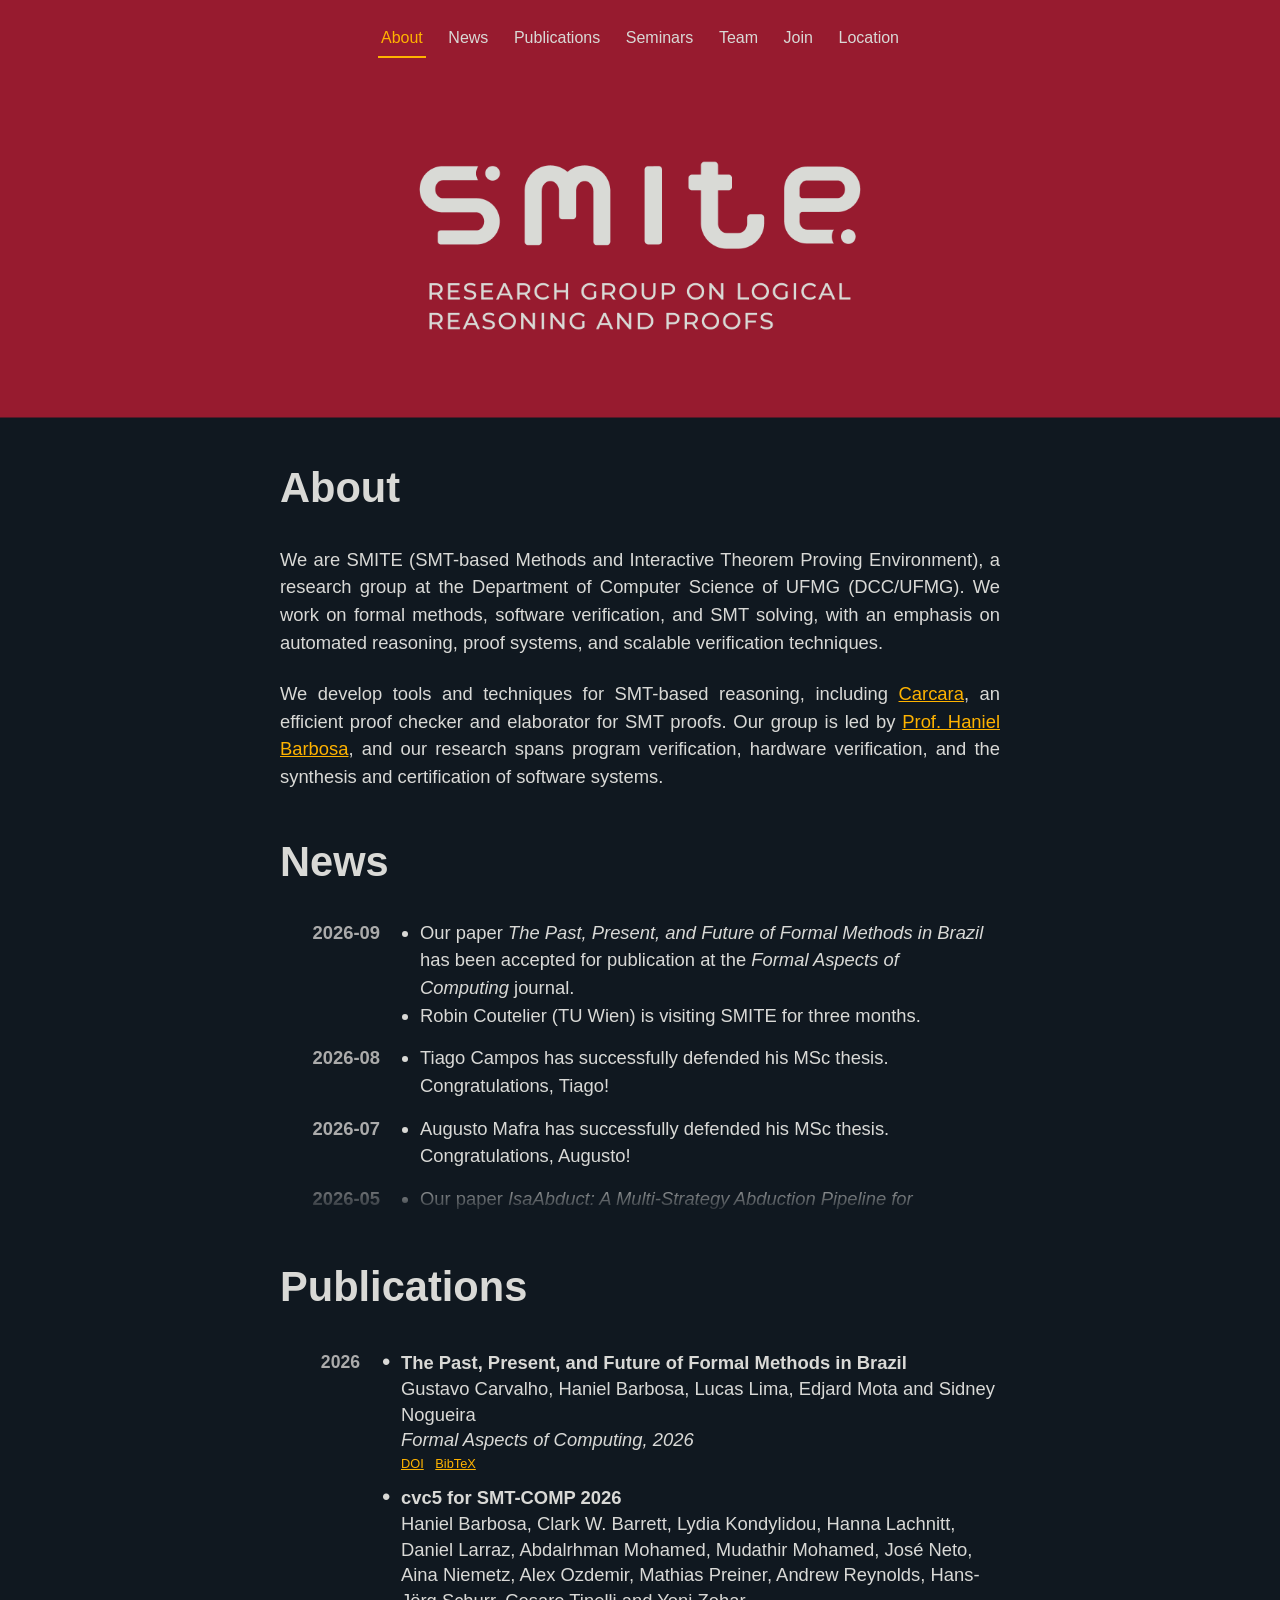
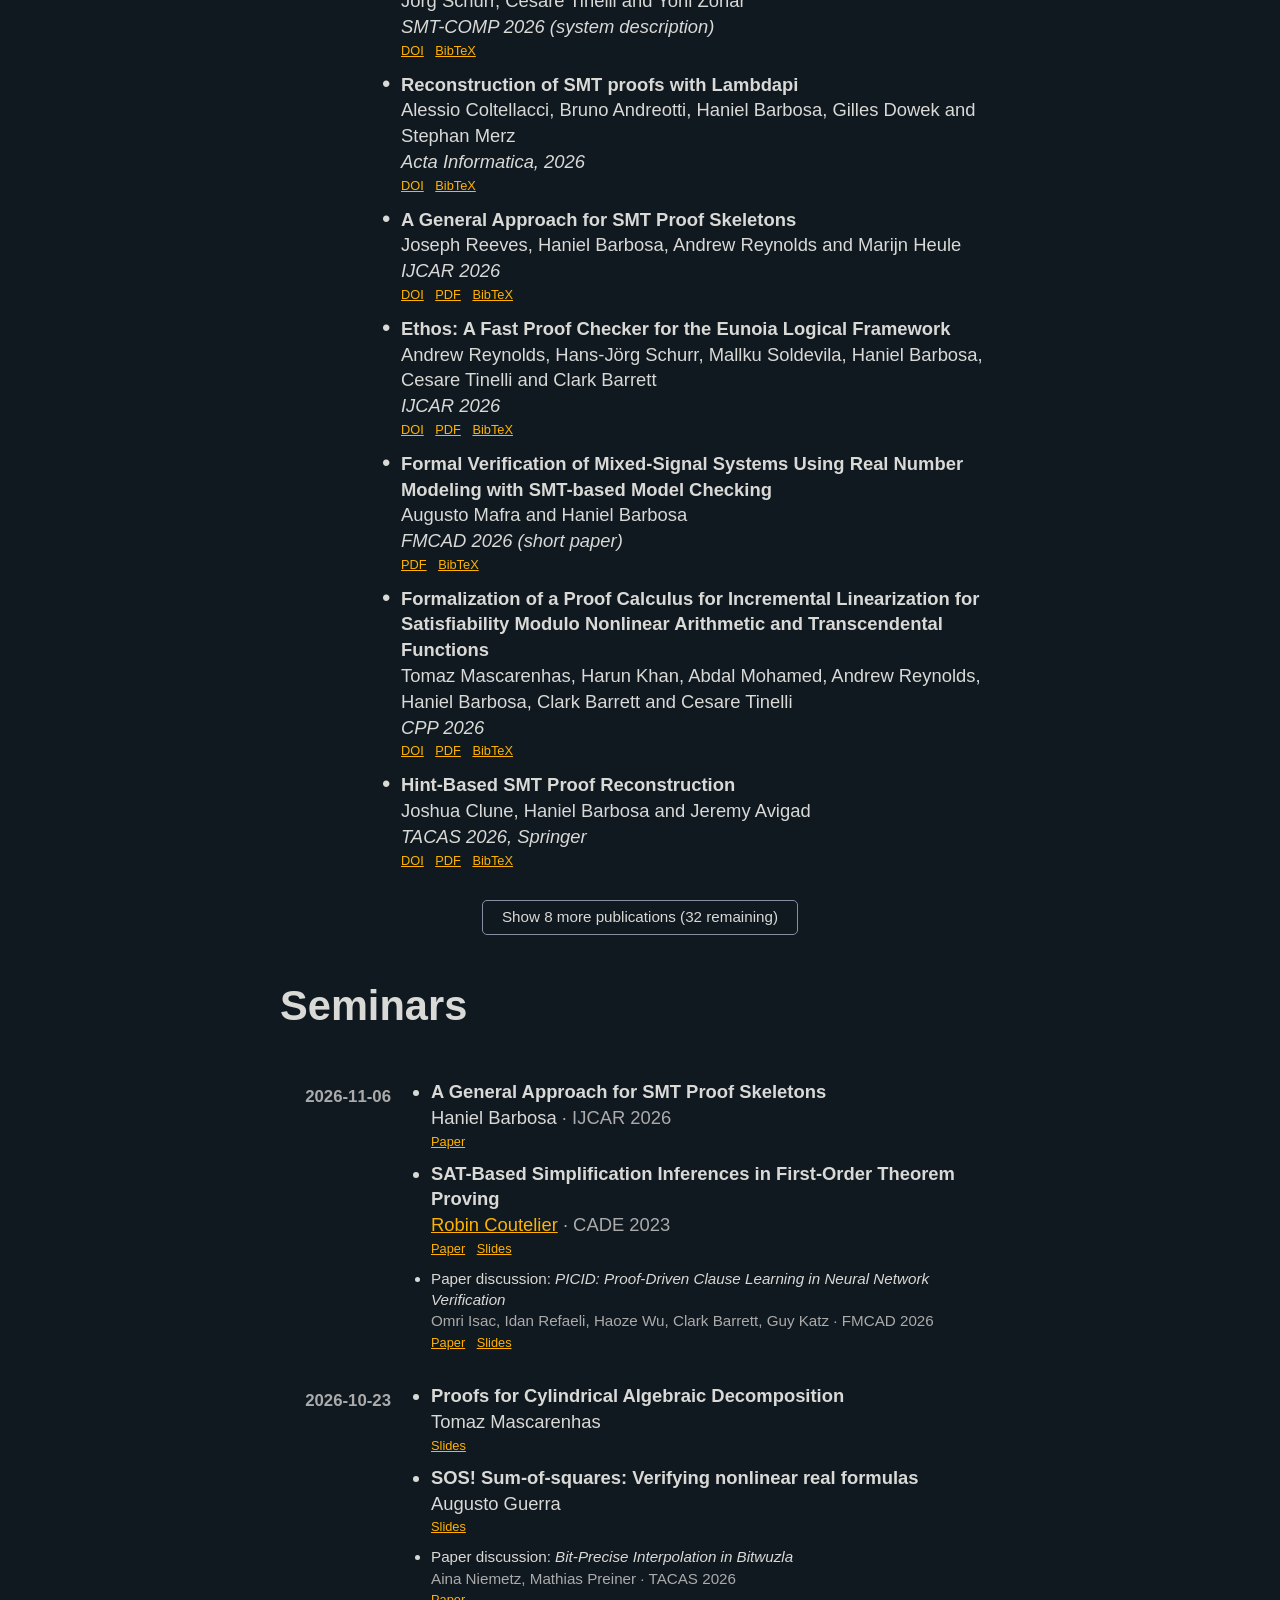
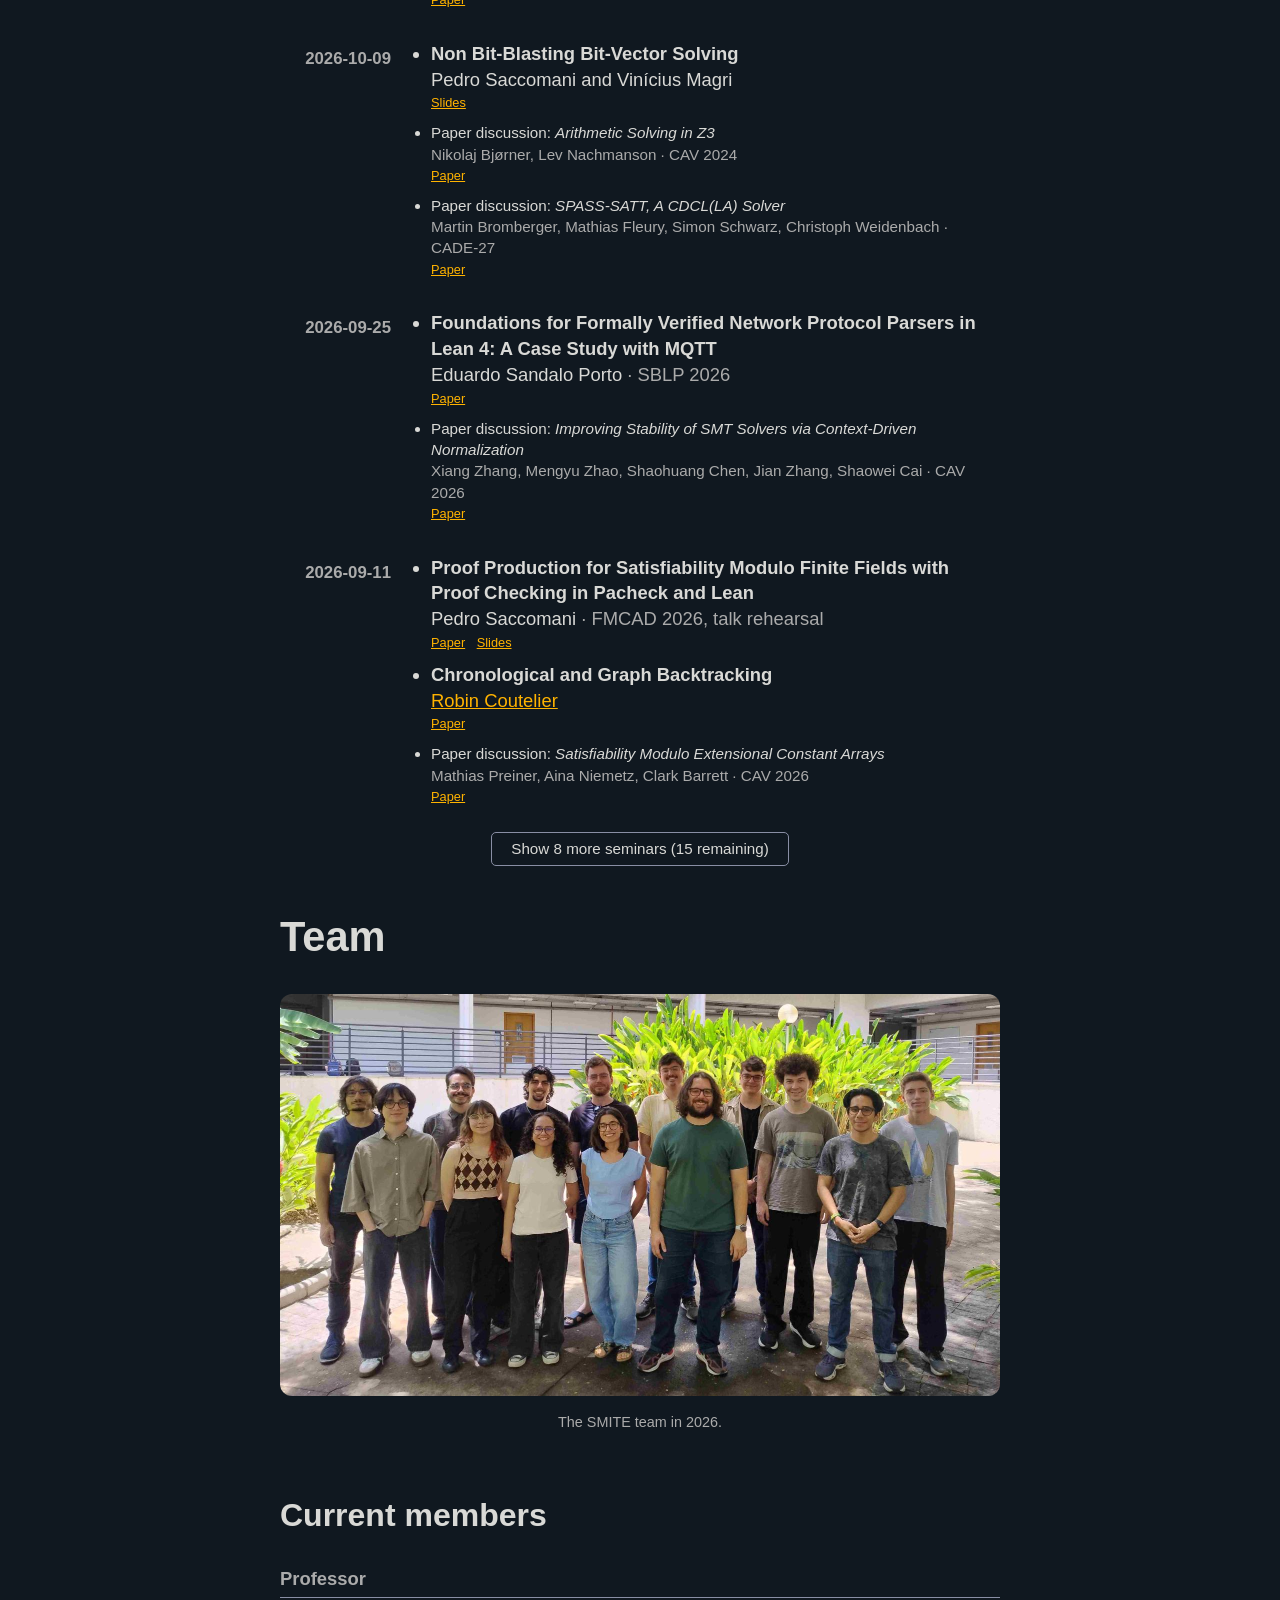
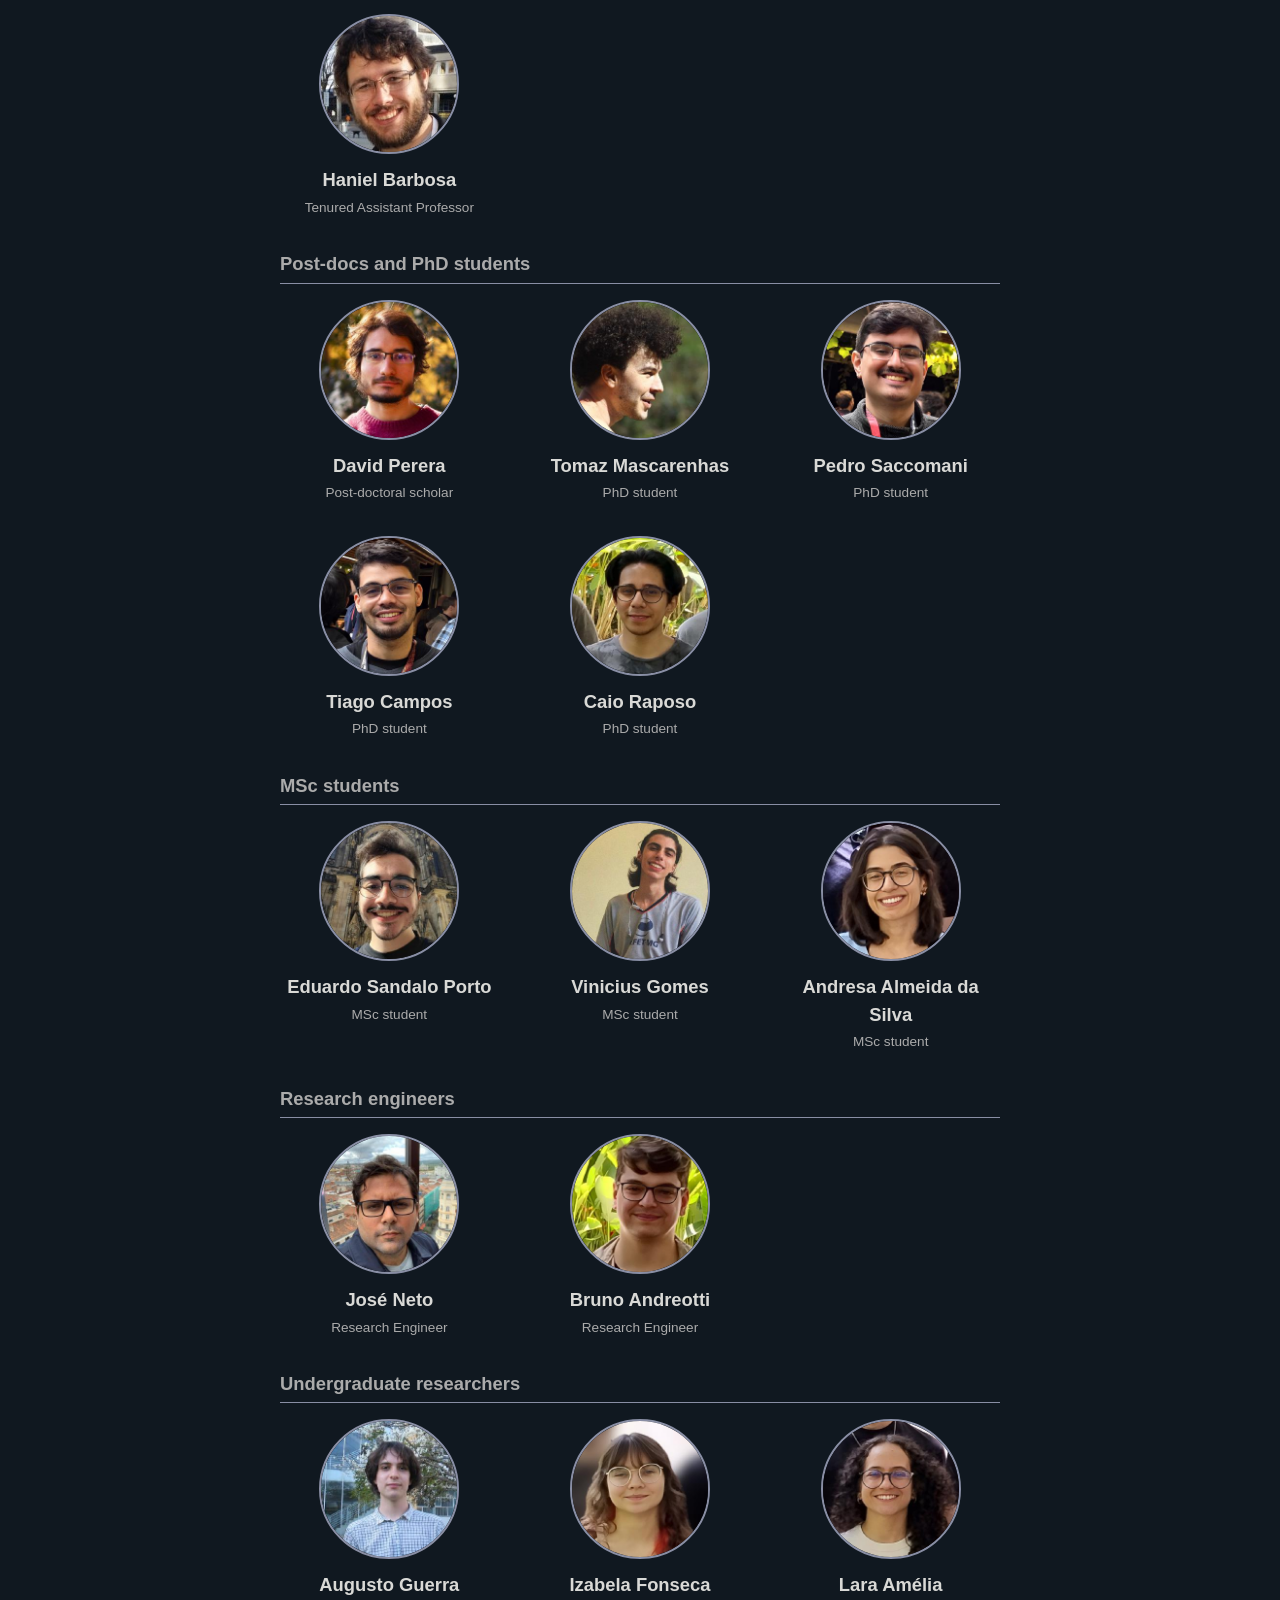
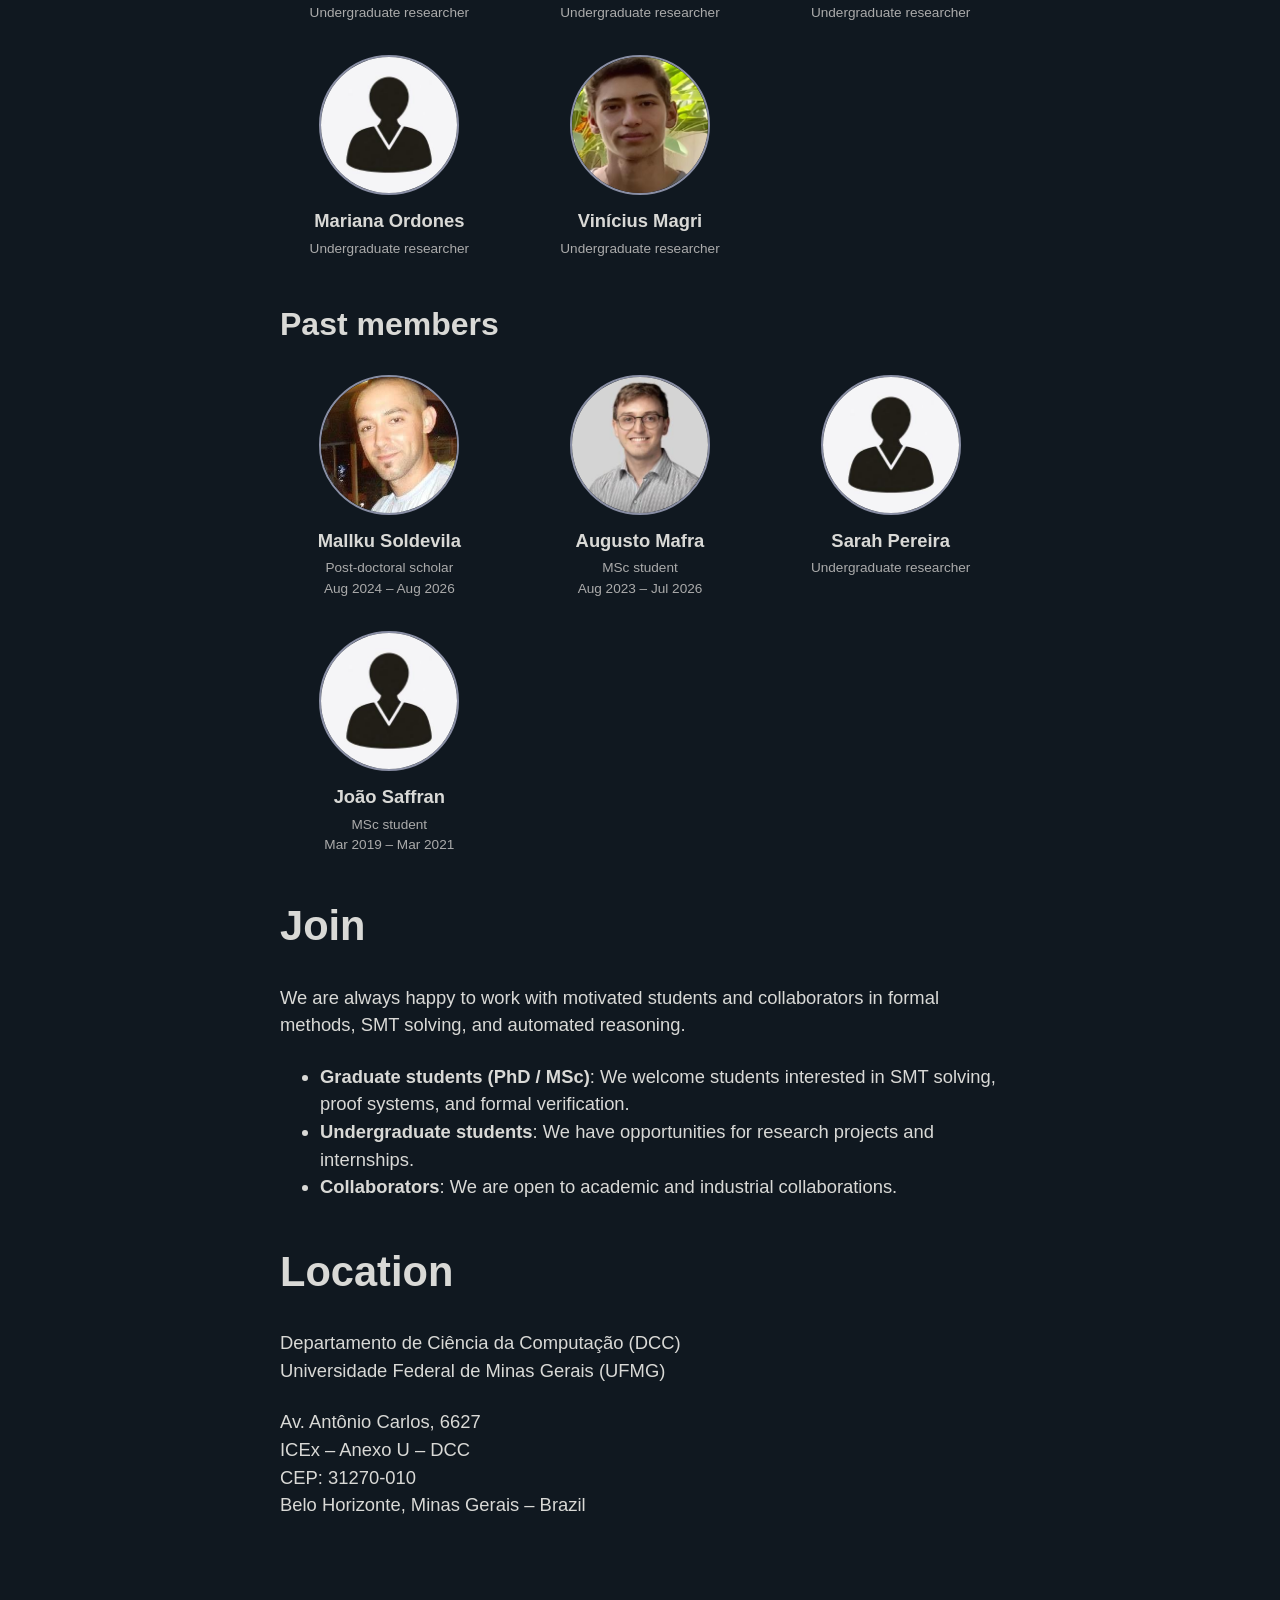
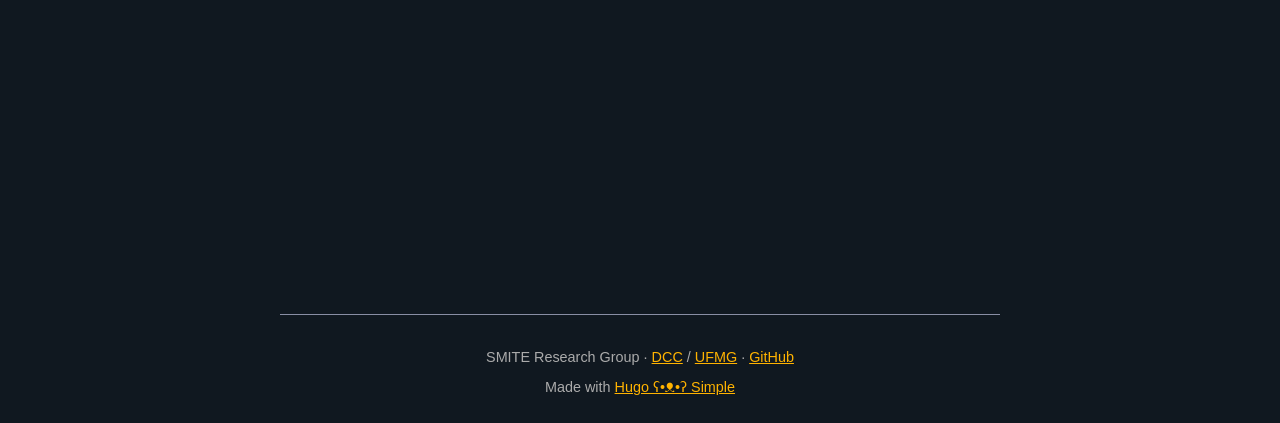
==== commit 97945943: "deploy: 7e47c62331115076b171738733fd15ae4a5993af" ====
--- a/index.html
+++ b/index.html
@@ -1,11 +1,11 @@
 <!doctype html><html lang=en><head><meta name=generator content="Hugo 0.146.0"><meta charset=UTF-8><meta name=viewport content="width=device-width,initial-scale=1"><link rel=icon type=image/png href=https://ufmg-smite.github.io/img/logo/smite-logo-logomark-verm@2x.png><title>SMITE Research Group</title>
-<meta name=title content="SMITE Research Group"><meta name=description content="SMITE is a research group at DCC/UFMG working on formal methods, SMT solving, proof systems and automated reasoning."><meta name=keywords content><meta name=author content="Caio Raposo and David Perera"><meta property="og:url" content="https://ufmg-smite.github.io/"><meta property="og:site_name" content="SMITE Research Group"><meta property="og:title" content="SMITE Research Group"><meta property="og:description" content="SMITE is a research group at DCC/UFMG working on formal methods, SMT solving, proof systems and automated reasoning."><meta property="og:locale" content="en_us"><meta property="og:type" content="website"><meta property="og:image" content="https://ufmg-smite.github.io/img/team/team_2026.jpg"><meta name=twitter:card content="summary_large_image"><meta name=twitter:image content="https://ufmg-smite.github.io/img/team/team_2026.jpg"><meta name=twitter:title content="SMITE Research Group"><meta name=twitter:description content="SMITE is a research group at DCC/UFMG working on formal methods, SMT solving, proof systems and automated reasoning."><meta itemprop=name content="SMITE Research Group"><meta itemprop=description content="SMITE is a research group at DCC/UFMG working on formal methods, SMT solving, proof systems and automated reasoning."><meta itemprop=wordCount content="5347"><meta itemprop=image content="https://ufmg-smite.github.io/img/team/team_2026.jpg"><meta name=referrer content="no-referrer-when-downgrade"><link href=/bundle.min.css rel=stylesheet><link href=/css/custom.css rel=stylesheet><link rel=alternate type=application/rss+xml href=/index.xml title="SMITE Research Group"></head><body><header><nav><div class=nav-links><a href=#top>About</a>
+<meta name=title content="SMITE Research Group"><meta name=description content="SMITE is a research group at DCC/UFMG working on formal methods, SMT solving, proof systems and automated reasoning."><meta name=keywords content><meta name=author content="Caio Raposo and David Perera"><meta property="og:url" content="https://ufmg-smite.github.io/"><meta property="og:site_name" content="SMITE Research Group"><meta property="og:title" content="SMITE Research Group"><meta property="og:description" content="SMITE is a research group at DCC/UFMG working on formal methods, SMT solving, proof systems and automated reasoning."><meta property="og:locale" content="en_us"><meta property="og:type" content="website"><meta property="og:image" content="https://ufmg-smite.github.io/img/team/team_2026.jpg"><meta name=twitter:card content="summary_large_image"><meta name=twitter:image content="https://ufmg-smite.github.io/img/team/team_2026.jpg"><meta name=twitter:title content="SMITE Research Group"><meta name=twitter:description content="SMITE is a research group at DCC/UFMG working on formal methods, SMT solving, proof systems and automated reasoning."><meta itemprop=name content="SMITE Research Group"><meta itemprop=description content="SMITE is a research group at DCC/UFMG working on formal methods, SMT solving, proof systems and automated reasoning."><meta itemprop=wordCount content="5343"><meta itemprop=image content="https://ufmg-smite.github.io/img/team/team_2026.jpg"><meta name=referrer content="no-referrer-when-downgrade"><link href=/bundle.min.css rel=stylesheet><link href=/css/custom.css rel=stylesheet><link rel=alternate type=application/rss+xml href=/index.xml title="SMITE Research Group"></head><body><header><nav><div class=nav-links><a href=#top>About</a>
 <a href=#news>News</a>
 <a href=#publications>Publications</a>
 <a href=#seminars>Seminars</a>
 <a href=#team>Team</a>
 <a href=#join>Join</a>
-<a href=#location>Location</a></div><div class=nav-more hidden><button type=button class=nav-more-button aria-label="More sections" aria-haspopup=true aria-expanded=false aria-controls=nav-more-menu>☰</button><div class=nav-more-menu id=nav-more-menu></div></div></nav></header><main><p><span id=top></span></p><h1 class=hero><img src=img/logo/smite-logo-tag-1-cinza@2x.png alt="SMITE – Research Group on Logical Reasoning and Proofs" width=1684 height=964></h1><h2 id=about>About</h2><p>We are SMITE (SMT-based Methods and Interactive Theorem Proving Environment), a
+<a href=#location>Location</a></div><div class=nav-more hidden><button type=button class=nav-more-button aria-label="More sections" aria-haspopup=true aria-expanded=false aria-controls=nav-more-menu>☰</button><div class=nav-more-menu id=nav-more-menu></div></div></nav></header><main><h1 class=hero><img src=img/logo/smite-logo-tag-1-cinza@2x.png alt="SMITE – Research Group on Logical Reasoning and Proofs" width=1684 height=964></h1><h2 id=about>About</h2><p>We are SMITE (SMT-based Methods and Interactive Theorem Proving Environment), a
 research group at the Department of Computer Science of UFMG (DCC/UFMG). We
 work on formal methods, software verification, and SMT solving, with an
 emphasis on automated reasoning, proof systems, and scalable verification
@@ -608,11 +608,11 @@
   booktitle = {Anais Estendidos do {XX} Simpósio Brasileiro em Segurança da Informação e de Sistemas Computacionais ({SBSeg} 2020), Salão de Ferramentas},
   publisher = {Sociedade Brasileira de Computação},
   year = {2020}
-}</pre></details></div></li></ul></div></div></div><h2 id=seminars>Seminars</h2><div class=seminars data-more-item=.seminar-row data-more-initial=5 data-more-step=8 data-more-label=seminars><div class=seminar-row><div class=seminar-date>2026-11-06</div><div class=seminar-content><ul><li><strong>A General Approach for SMT Proof Skeletons</strong><br>Haniel Barbosa <span class=seminar-note>· IJCAR 2026</span><div class=seminar-links><a href=https://hanielbarbosa.com/papers/2026ijcar-skeletons.pdf target=_blank rel=noopener>Paper</a></div></li><li><strong>SAT-Based Simplification Inferences in First-Order Theorem Proving</strong><br><a href=https://robcoutel.github.io/ target=_blank rel=noopener>Robin Coutelier</a> <span class=seminar-note>· CADE 2023</span><div class=seminar-links><a href=https://robcoutel.github.io/publications/2023%20-%20SAT-Based%20Subsumption%20Resolution.pdf target=_blank rel=noopener>Paper</a><a href=/slides/20261106-robin-sat-based-subsumption.pdf target=_blank rel=noopener>Slides</a></div></li><li class=seminar-paper>Paper discussion: <em>PICID: Proof-Driven Clause Learning in Neural Network Verification</em><br><span class=seminar-note>Omri Isac, Idan Refaeli, Haoze Wu, Clark Barrett, Guy Katz · FMCAD 2026</span><div class=seminar-links><a href=https://repositum.tuwien.at/handle/20.500.12708/230561 target=_blank rel=noopener>Paper</a><a href=/slides/20261106-david-picid.pdf target=_blank rel=noopener>Slides</a></div></li></ul></div></div><div class=seminar-row><div class=seminar-date>2026-10-23</div><div class=seminar-content><ul><li><strong>Proofs for Cylindrical Algebraic Decomposition</strong><br>Tomaz Mascarenhas<div class=seminar-links><a href=/slides/20261023-tomaz-proofs-cad.pdf target=_blank rel=noopener>Slides</a></div></li><li><strong>A Sums-of-Squares Approach for Solving Non-Linear Problems</strong><br>Augusto Guerra de Lima</li><li class=seminar-paper>Paper discussion: <em>Bit-Precise Interpolation in Bitwuzla</em><br><span class=seminar-note>Aina Niemetz, Mathias Preiner · TACAS 2026</span><div class=seminar-links><a href=https://cs.stanford.edu/~preiner/publications/2026/NiemetzP-TACAS26.pdf target=_blank rel=noopener>Paper</a></div></li></ul></div></div><div class=seminar-row><div class=seminar-date>2026-10-09</div><div class=seminar-content><ul><li><strong>Non Bit-Blasting Bit-Vector Solving</strong><br>Pedro Saccomani and Vinícius Magri<div class=seminar-links><a href=/slides/20261009-pedro-nonbitblasting-bitvector.pdf target=_blank rel=noopener>Slides</a></div></li><li class=seminar-paper>Paper discussion: <em>Arithmetic Solving in Z3</em><br><span class=seminar-note>Nikolaj Bjørner, Lev Nachmanson · CAV 2024</span><div class=seminar-links><a href=https://link.springer.com/chapter/10.1007/978-3-031-65627-9_2 target=_blank rel=noopener>Paper</a></div></li><li class=seminar-paper>Paper discussion: <em>SPASS-SATT, A CDCL(LA) Solver</em><br><span class=seminar-note>Martin Bromberger, Mathias Fleury, Simon Schwarz, Christoph Weidenbach · CADE-27</span><div class=seminar-links><a href=https://inria.hal.science/hal-02405524/document target=_blank rel=noopener>Paper</a></div></li></ul></div></div><div class=seminar-row><div class=seminar-date>2026-09-25</div><div class=seminar-content><ul><li><strong>Foundations for Formally Verified Network Protocol Parsers in Lean 4: A Case Study with MQTT</strong><br>Eduardo Sandalo Porto <span class=seminar-note>· SBLP 2026</span><div class=seminar-links><a href=https://sandalo.dev/publications/lean-mqtt/ target=_blank rel=noopener>Paper</a></div></li><li class=seminar-paper>Paper discussion: <em>Improving Stability of SMT Solvers via Context-Driven Normalization</em><br><span class=seminar-note>Xiang Zhang, Mengyu Zhao, Shaohuang Chen, Jian Zhang, Shaowei Cai · CAV 2026</span><div class=seminar-links><a href=https://link.springer.com/chapter/10.1007/978-3-032-32526-6_1 target=_blank rel=noopener>Paper</a></div></li></ul></div></div><div class=seminar-row><div class=seminar-date>2026-09-11</div><div class=seminar-content><ul><li><strong>Proof Production for Satisfiability Modulo Finite Fields with Proof Checking in Pacheck and Lean</strong><br>Pedro Saccomani <span class=seminar-note>· FMCAD 2026, talk rehearsal</span><div class=seminar-links><a href=https://psaccomani15.github.io/papers/saccomani2026-smt-finite-fields.pdf target=_blank rel=noopener>Paper</a><a href=/slides/20260911-pedro-finite-fields.pdf target=_blank rel=noopener>Slides</a></div></li><li><strong>Chronological and Graph Backtracking</strong><br><a href=https://robcoutel.github.io/ target=_blank rel=noopener>Robin Coutelier</a><div class=seminar-links><a href=https://robcoutel.github.io/publications/2026%20-%20Generalizing_CDCL_with_Graph_Backtracking.pdf target=_blank rel=noopener>Paper</a></div></li><li class=seminar-paper>Paper discussion: <em>Satisfiability Modulo Extensional Constant Arrays</em><br><span class=seminar-note>Mathias Preiner, Aina Niemetz, Clark Barrett · CAV 2026</span><div class=seminar-links><a href=https://link.springer.com/chapter/10.1007/978-3-032-32526-6_2 target=_blank rel=noopener>Paper</a></div></li></ul></div></div><div class=seminar-row><div class=seminar-date>2026-08-28</div><div class=seminar-content><ul><li><strong>IsaAbduct: A Multi-Strategy Abduction Pipeline for Isabelle/HOL</strong><br>Tiago Campos <span class=seminar-note>· FMCAD 2026</span><div class=seminar-links><a href=https://hanielbarbosa.com/papers/2026fmcad-isaabduct.pdf target=_blank rel=noopener>Paper</a></div></li><li><strong>Verification of Invertibility Conditions in Rocq</strong><br><a href=https://cs.union.edu/~viswanaa/ target=_blank rel=noopener>Arjun Viswanathan</a></li><li class=seminar-paper>Paper discussion: <em>Simplify, Order, Break, Repeat</em><br><span class=seminar-note>Markus Anders, Cayden Codel, Marijn J. H. Heule · SAT 2026</span><div class=seminar-links><a href=https://drops.dagstuhl.de/storage/00lipics/lipics-vol377-sat2026/LIPIcs.SAT.2026.4/LIPIcs.SAT.2026.4.pdf target=_blank rel=noopener>Paper</a></div></li></ul></div></div><div class=seminar-row><div class=seminar-date>2026-06-26</div><div class=seminar-content><ul><li><strong>Updates on the Mechanization of the Alethe Standard in the Eunoia Language</strong><br>Mallku Soldevila</li><li class=seminar-paper>Paper discussion: <em>Towards SMT Solver Stability via Input Normalization</em><br><span class=seminar-note>Daneshvar Amrollahi et al. · FMCAD 2025</span><div class=seminar-links><a href=https://cs.stanford.edu/~niemetz/publications/2025/AmrollahiPNRCTB-FMCAD25.pdf target=_blank rel=noopener>Paper</a></div></li></ul></div></div><div class=seminar-row><div class=seminar-date>2026-06-12</div><div class=seminar-content><ul><li><strong>Key Lemma Extraction from SMT Proof Skeletons</strong><br>David Perera</li><li class=seminar-paper>Paper discussion: <em>130k Lines of Formal Topology in Two Weeks: Simple and Cheap Autoformalization for Everyone?</em><br><span class=seminar-note>Josef Urban · ITP 2026</span><div class=seminar-links><a href=https://arxiv.org/abs/2601.03298 target=_blank rel=noopener>Paper</a></div></li></ul></div></div><div class=seminar-row><div class=seminar-date>2026-05-08</div><div class=seminar-content><ul><li><strong>Reconstructing Proofs from Univariate Cylindrical Algebraic Decomposition in Lean</strong><br>Tomaz Mascarenhas <span class=seminar-note>· status update, joint work with Sarah Pereira and Pedro Saccomani</span></li><li class=seminar-paper>Paper discussion: <em>Cpp2Rust: Automatic Translation of C++ to Safe Rust</em><br><span class=seminar-note>L. Popescu et al. · PLDI 2026</span><div class=seminar-links><a href=https://web.ist.utl.pt/nuno.lopes/pubs/cpp2rust-pldi26.pdf target=_blank rel=noopener>Paper</a></div></li></ul></div></div><div class=seminar-row><div class=seminar-date>2026-04-24</div><div class=seminar-content><ul><li><strong>Hint-Based SMT Proof Reconstruction</strong><br>Haniel Barbosa <span class=seminar-note>· TACAS 2026</span></li><li class=seminar-paper>Paper discussion: <em>Orbitopal Fixing in SAT</em><br><span class=seminar-note>M. Anders et al. · TACAS 2026</span><div class=seminar-links><a href=https://arxiv.org/abs/2601.16855 target=_blank rel=noopener>Paper</a></div></li></ul></div></div><div class=seminar-row><div class=seminar-date>2026-04-10</div><div class=seminar-content><ul><li><strong>Formal Verification of Mixed-Signal Systems Using Real Number Modeling on an SMT-Based Model Checker</strong><br>Augusto Mafra <span class=seminar-note>· MSc work</span></li><li class=seminar-paper>Paper discussion: <em>The Power of Regular Constraint Propagation</em><br><span class=seminar-note>M. Hague et al. · OOPSLA 2025</span><div class=seminar-links><a href=https://dl.acm.org/doi/epdf/10.1145/3763165 target=_blank rel=noopener>Paper</a></div></li></ul></div></div><div class=seminar-row><div class=seminar-date>2026-03-20</div><div class=seminar-content><ul><li><strong>Reconstructing Computational Rewrite Rules in Rare</strong><br>Tiago Campos</li><li class=seminar-paper>Paper discussion: <em>Canonical for Automated Theorem Proving in Lean</em><br><span class=seminar-note>Chase Norman, Jeremy Avigad · ITP 2025</span><div class=seminar-links><a href=https://drops.dagstuhl.de/storage/00lipics/lipics-vol352-itp2025/LIPIcs.ITP.2025.14/LIPIcs.ITP.2025.14.pdf target=_blank rel=noopener>Paper</a></div></li></ul></div></div><div class=seminar-row><div class=seminar-date>2025-12-05</div><div class=seminar-content><ul><li><strong>Shorter Congruence Closure Proofs in cvc5</strong><br>Bruno Andreotti</li><li class=seminar-paper>Paper discussion: <em>Checking Linear Integer Arithmetic Proofs in Lambdapi</em><br><span class=seminar-note>Alessio Coltellacci, Stephan Merz · FroCoS 2025</span><div class=seminar-links><a href=https://link.springer.com/chapter/10.1007/978-3-032-04167-8_20 target=_blank rel=noopener>Paper</a></div></li></ul></div></div><div class=seminar-row><div class=seminar-date>2025-11-14</div><div class=seminar-content><ul><li><strong>Compiling Formal Systems Written in the Eunoia Logical Framework into Lambdapi</strong><br>Ciarán Dunne</li><li class=seminar-paper>Paper discussion: <em>Validating SMT Rewriters via Rewrite Space Exploration Supported by Generative Equality Saturation</em><br><span class=seminar-note>Maolin Sun et al. · OOPSLA 2025</span><div class=seminar-links><a href=https://dl.acm.org/doi/10.1145/3763093 target=_blank rel=noopener>Paper</a></div></li></ul></div></div><div class=seminar-row><div class=seminar-date>2025-10-31</div><div class=seminar-content><ul><li><strong>On Producing Proof for Finite Fields</strong><br>Pedro Saccomani <span class=seminar-note>· FMCAD 2025 poster</span></li><li class=seminar-paper>Paper discussion: <em>Interactive Bit Vector Reasoning Using Verified Bitblasting</em><br><span class=seminar-note>Henrik Böving et al. · OOPSLA 2025</span><div class=seminar-links><a href=https://dl.acm.org/doi/10.1145/3763167 target=_blank rel=noopener>Paper</a></div></li></ul></div></div><div class=seminar-row><div class=seminar-date>2025-10-17</div><div class=seminar-content><ul><li><strong>Proofs for Cylindrical Algebraic Decomposition</strong><br>Tomaz Mascarenhas and Sarah Pereira <span class=seminar-note>· joint work with Pedro Saccomani</span></li><li class=seminar-paper>Paper discussion: <em>Regex Decision Procedures in Extended RE</em><br><span class=seminar-note>Ian Erik Varatalu, Margus Veanes, Ekaterina Zhuchko, Juhan P. Ernits · CAV 2025</span><div class=seminar-links><a href=https://link.springer.com/chapter/10.1007/978-3-031-98682-6_7 target=_blank rel=noopener>Paper</a></div></li></ul></div></div><div class=seminar-row><div class=seminar-date>2025-09-12</div><div class=seminar-content><ul><li><strong>Formalizing String Theory in the Alethe Proof Format and Verifying with Carcara</strong><br>Vinicius Gomes</li><li class=seminar-paper>Paper discussion: <em>Revisiting DRUP-Based Interpolants with CaDiCaL 2.0</em><br><span class=seminar-note>Basel Khouri, Yakir Vizel · TACAS 2025</span><div class=seminar-links><a href=https://link.springer.com/chapter/10.1007/978-3-031-90653-4_5 target=_blank rel=noopener>Paper</a></div></li></ul></div></div><div class=seminar-row><div class=seminar-date>2025-08-29</div><div class=seminar-content><ul><li><strong>"Saudade": Memories of My First Year Working in the SMITE Group</strong><br>Mallku Soldevila</li><li class=seminar-paper>Paper discussion: <em>Lazy Reimplication in Chronological Backtracking</em><br><span class=seminar-note>Robin Coutelier, Mathias Fleury, Laura Kovács · SAT 2024</span><div class=seminar-links><a href=https://robcoutel.github.io/publications/Lazy_Reimplication_in_Chronological_Backtracking.pdf target=_blank rel=noopener>Paper</a></div></li></ul></div></div><div class=seminar-row><div class=seminar-date>2025-06-02</div><div class=seminar-content><ul><li><strong>Neuroscience for Problem-Solving and Learning</strong><br>Mallku Soldevila <span class=seminar-note>· based on the course "Learning How to Learn"</span><div class=seminar-links><a href=https://www.coursera.org/learn/learning-how-to-learn/ target=_blank rel=noopener>Paper</a></div></li><li class=seminar-paper>Paper discussion: <em>HornStr: Invariant Synthesis for Regular Model Checking as Constrained Horn Clauses</em><br><span class=seminar-note>Hongjian Jiang, Anthony W. Lin, Oliver Markgraf, Philipp Rümmer, Daniel Stan · CAV 2025</span><div class=seminar-links><a href=https://arxiv.org/pdf/2505.15959 target=_blank rel=noopener>Paper</a></div></li></ul></div></div><div class=seminar-row><div class=seminar-date>2025-05-19</div><div class=seminar-content><ul><li><strong>Ambiguity and Invariance in Machine Listening</strong><br>David Perera</li><li class=seminar-paper>Paper discussion: <em>Veil: A Framework for Automated and Interactive Verification of Transition Systems</em><br><span class=seminar-note>George Pîrlea, Vladimir Gladshtein, Elad Kinsbruner, Qiyuan Zhao, Ilya Sergey · CAV 2025</span><div class=seminar-links><a href=https://verse-lab.github.io/papers/veil-cav25.pdf target=_blank rel=noopener>Paper</a></div></li></ul></div></div></div><h2 id=team>Team</h2><figure class=team-photo><img src=/img/team/team_2026_hu_be4f0e16b0e2e03c.jpg alt="The SMITE team in 2026." width=1440 height=803 loading=lazy decoding=async><figcaption>The SMITE team in 2026.</figcaption></figure><h3 id=current-members>Current members</h3><h4 class=team-group>Professor</h4><div class=team-grid><div class=team-member><a href=https://hanielbarbosa.com/ target=_blank rel=noopener><img src=/img/team/haniel_barbosa.jpg alt="Haniel Barbosa" width=140 height=140 loading=lazy decoding=async></a><div class=team-info><div class=team-name>Haniel Barbosa</div><div class=team-role>Tenured Assistant Professor</div></div></div></div><h4 class=team-group>Post-docs and PhD students</h4><div class=team-grid><div class=team-member><a href=https://daperera.github.io/ target=_blank rel=noopener><img src=/img/team/david_perera_hu_e4f939b41ececbc4.jpg alt="David Perera" width=140 height=140 loading=lazy decoding=async></a><div class=team-info><div class=team-name>David Perera</div><div class=team-role>Post-doctoral scholar</div></div></div><div class=team-member><a href=https://tomaz1502.github.io/ target=_blank rel=noopener><img src=/img/team/tomaz_mascarenhas_hu_ef53df40b2b7d201.jpg alt="Tomaz Mascarenhas" width=140 height=140 loading=lazy decoding=async></a><div class=team-info><div class=team-name>Tomaz Mascarenhas</div><div class=team-role>PhD student</div></div></div><div class=team-member><a href=https://psaccomani15.github.io/ target=_blank rel=noopener><img src=/img/team/pedro_saccomani_hu_f08fa80e493bbb4a.jpg alt="Pedro Saccomani" width=140 height=140 loading=lazy decoding=async></a><div class=team-info><div class=team-name>Pedro Saccomani</div><div class=team-role>PhD student</div></div></div><div class=team-member><a href=https://github.com/caotic123 target=_blank rel=noopener><img src=/img/team/tiago_campos_hu_2247d38e20d37726.jpg alt="Tiago Campos" width=140 height=140 loading=lazy decoding=async></a><div class=team-info><div class=team-name>Tiago Campos</div><div class=team-role>PhD student</div></div></div><div class=team-member><a href=https://caioraposo.xyz/ target=_blank rel=noopener><img src=/img/team/caio_raposo_hu_ac95f07b1ec557a6.jpg alt="Caio Raposo" width=140 height=140 loading=lazy decoding=async></a><div class=team-info><div class=team-name>Caio Raposo</div><div class=team-role>PhD student</div></div></div></div><h4 class=team-group>MSc students</h4><div class=team-grid><div class=team-member><a href=https://sandalo.dev/ target=_blank rel=noopener><img src=/img/team/eduardo_sandalo_porto_hu_f914a017c22a08ec.jpg alt="Eduardo Sandalo Porto" width=140 height=140 loading=lazy decoding=async></a><div class=team-info><div class=team-name>Eduardo Sandalo Porto</div><div class=team-role>MSc student</div></div></div><div class=team-member><a href=https://vinisilvag.github.io/ target=_blank rel=noopener><img src=/img/team/vinicius_gomes_hu_9d02ba8da17e26c5.jpg alt="Vinicius Gomes" width=140 height=140 loading=lazy decoding=async></a><div class=team-info><div class=team-name>Vinicius Gomes</div><div class=team-role>MSc student</div></div></div><div class=team-member><img src=/img/team/andresa_almeida_da_silva_hu_da53a084c6eb03f3.jpg alt="Andresa Almeida da Silva" width=140 height=140 loading=lazy decoding=async><div class=team-info><div class=team-name>Andresa Almeida da Silva</div><div class=team-role>MSc student</div></div></div></div><h4 class=team-group>Research engineers</h4><div class=team-grid><div class=team-member><a href=https://netolcc06.github.io/ target=_blank rel=noopener><img src=/img/team/jose_neto_hu_6b8e34258fa8b91.jpg alt="José Neto" width=140 height=140 loading=lazy decoding=async></a><div class=team-info><div class=team-name>José Neto</div><div class=team-role>Research Engineer</div></div></div><div class=team-member><a href=https://bandreotti.com/ target=_blank rel=noopener><img src=/img/team/bruno_andreotti_hu_e1f799f2c84c919c.jpg alt="Bruno Andreotti" width=140 height=140 loading=lazy decoding=async></a><div class=team-info><div class=team-name>Bruno Andreotti</div><div class=team-role>Research Engineer</div></div></div></div><h4 class=team-group>Undergraduate researchers</h4><div class=team-grid><div class=team-member><a href=https://homepages.dcc.ufmg.br/~augustoguerra/ target=_blank rel=noopener><img src=/img/team/augusto_guerra_de_lima_hu_de8fe3f0a60b4b72.jpg alt="Augusto Guerra de Lima" width=140 height=140 loading=lazy decoding=async></a><div class=team-info><div class=team-name>Augusto Guerra de Lima</div><div class=team-role>Undergraduate researcher</div></div></div><div class=team-member><a href=https://github.com/Izaazz target=_blank rel=noopener><img src=/img/team/izabela_fonseca_hu_166c5b8aa3dc7ea2.jpg alt="Izabela Fonseca" width=140 height=140 loading=lazy decoding=async></a><div class=team-info><div class=team-name>Izabela Fonseca</div><div class=team-role>Undergraduate researcher</div></div></div><div class=team-member><a href=https://github.com/Lara-Amelia target=_blank rel=noopener><img src=/img/team/lara_amelia_hu_1106c6b3fa392827.jpg alt="Lara Amélia" width=140 height=140 loading=lazy decoding=async></a><div class=team-info><div class=team-name>Lara Amélia</div><div class=team-role>Undergraduate researcher</div></div></div><div class=team-member><a href=https://github.com/marianaordones target=_blank rel=noopener><img src=/img/team/default_hu_77fa372653cc3f66.jpg alt="Mariana Ordones" width=140 height=140 loading=lazy decoding=async></a><div class=team-info><div class=team-name>Mariana Ordones</div><div class=team-role>Undergraduate researcher</div></div></div><div class=team-member><a href=https://github.com/ViniciusMagri target=_blank rel=noopener><img src=/img/team/vinicius_magri_hu_41c72c0281e50210.jpg alt="Vinícius Magri" width=140 height=140 loading=lazy decoding=async></a><div class=team-info><div class=team-name>Vinícius Magri</div><div class=team-role>Undergraduate researcher</div></div></div></div><h3 id=past-members>Past members</h3><div class=team-grid><div class=team-member><a href=https://mallku2.github.io/ target=_blank rel=noopener><img src=/img/team/mallku_soldevila.jpg alt="Mallku Soldevila" width=140 height=140 loading=lazy decoding=async></a><div class=team-info><div class=team-name>Mallku Soldevila</div><div class=team-role>Post-doctoral scholar</div><div class=team-role>Aug 2024 – Aug 2026</div></div></div><div class=team-member><a href=https://github.com/augustomafra target=_blank rel=noopener><img src=/img/team/augusto_mafra_hu_6bef83a45720a2d8.jpg alt="Augusto Mafra" width=140 height=140 loading=lazy decoding=async></a><div class=team-info><div class=team-name>Augusto Mafra</div><div class=team-role>MSc student</div><div class=team-role>Aug 2023 – Jul 2026</div></div></div><div class=team-member><a href=https://github.com/sarahazp target=_blank rel=noopener><img src=/img/team/default_hu_77fa372653cc3f66.jpg alt="Sarah Pereira" width=140 height=140 loading=lazy decoding=async></a><div class=team-info><div class=team-name>Sarah Pereira</div><div class=team-role>Undergraduate researcher</div></div></div><div class=team-member><a href=https://github.com/joaosaffran target=_blank rel=noopener><img src=/img/team/default_hu_77fa372653cc3f66.jpg alt="João Saffran" width=140 height=140 loading=lazy decoding=async></a><div class=team-info><div class=team-name>João Saffran</div><div class=team-role>MSc student</div><div class=team-role>Mar 2019 – Mar 2021</div></div></div></div><h2 id=join>Join</h2><p>We are always happy to work with motivated students and collaborators in formal
+}</pre></details></div></li></ul></div></div></div><h2 id=seminars>Seminars</h2><div class=seminars data-more-item=.seminar-row data-more-initial=5 data-more-step=8 data-more-label=seminars><div class=seminar-row><div class=seminar-date>2026-11-06</div><div class=seminar-content><ul><li><strong>A General Approach for SMT Proof Skeletons</strong><br>Haniel Barbosa <span class=seminar-note>· IJCAR 2026</span><div class=seminar-links><a href=https://hanielbarbosa.com/papers/2026ijcar-skeletons.pdf target=_blank rel=noopener>Paper</a></div></li><li><strong>SAT-Based Simplification Inferences in First-Order Theorem Proving</strong><br><a href=https://robcoutel.github.io/ target=_blank rel=noopener>Robin Coutelier</a> <span class=seminar-note>· CADE 2023</span><div class=seminar-links><a href=https://robcoutel.github.io/publications/2023%20-%20SAT-Based%20Subsumption%20Resolution.pdf target=_blank rel=noopener>Paper</a><a href=/slides/20261106-robin-sat-based-subsumption.pdf target=_blank rel=noopener>Slides</a></div></li><li class=seminar-paper>Paper discussion: <em>PICID: Proof-Driven Clause Learning in Neural Network Verification</em><br><span class=seminar-note>Omri Isac, Idan Refaeli, Haoze Wu, Clark Barrett, Guy Katz · FMCAD 2026</span><div class=seminar-links><a href=https://repositum.tuwien.at/handle/20.500.12708/230561 target=_blank rel=noopener>Paper</a><a href=/slides/20261106-david-picid.pdf target=_blank rel=noopener>Slides</a></div></li></ul></div></div><div class=seminar-row><div class=seminar-date>2026-10-23</div><div class=seminar-content><ul><li><strong>Proofs for Cylindrical Algebraic Decomposition</strong><br>Tomaz Mascarenhas<div class=seminar-links><a href=/slides/20261023-tomaz-proofs-cad.pdf target=_blank rel=noopener>Slides</a></div></li><li><strong>SOS! Sum-of-squares: Verifying nonlinear real formulas</strong><br>Augusto Guerra<div class=seminar-links><a href=/slides/20261023-augusto-sos-sum-of-squares.pdf target=_blank rel=noopener>Slides</a></div></li><li class=seminar-paper>Paper discussion: <em>Bit-Precise Interpolation in Bitwuzla</em><br><span class=seminar-note>Aina Niemetz, Mathias Preiner · TACAS 2026</span><div class=seminar-links><a href=https://cs.stanford.edu/~preiner/publications/2026/NiemetzP-TACAS26.pdf target=_blank rel=noopener>Paper</a></div></li></ul></div></div><div class=seminar-row><div class=seminar-date>2026-10-09</div><div class=seminar-content><ul><li><strong>Non Bit-Blasting Bit-Vector Solving</strong><br>Pedro Saccomani and Vinícius Magri<div class=seminar-links><a href=/slides/20261009-pedro-nonbitblasting-bitvector.pdf target=_blank rel=noopener>Slides</a></div></li><li class=seminar-paper>Paper discussion: <em>Arithmetic Solving in Z3</em><br><span class=seminar-note>Nikolaj Bjørner, Lev Nachmanson · CAV 2024</span><div class=seminar-links><a href=https://link.springer.com/chapter/10.1007/978-3-031-65627-9_2 target=_blank rel=noopener>Paper</a></div></li><li class=seminar-paper>Paper discussion: <em>SPASS-SATT, A CDCL(LA) Solver</em><br><span class=seminar-note>Martin Bromberger, Mathias Fleury, Simon Schwarz, Christoph Weidenbach · CADE-27</span><div class=seminar-links><a href=https://inria.hal.science/hal-02405524/document target=_blank rel=noopener>Paper</a></div></li></ul></div></div><div class=seminar-row><div class=seminar-date>2026-09-25</div><div class=seminar-content><ul><li><strong>Foundations for Formally Verified Network Protocol Parsers in Lean 4: A Case Study with MQTT</strong><br>Eduardo Sandalo Porto <span class=seminar-note>· SBLP 2026</span><div class=seminar-links><a href=https://sandalo.dev/publications/lean-mqtt/ target=_blank rel=noopener>Paper</a></div></li><li class=seminar-paper>Paper discussion: <em>Improving Stability of SMT Solvers via Context-Driven Normalization</em><br><span class=seminar-note>Xiang Zhang, Mengyu Zhao, Shaohuang Chen, Jian Zhang, Shaowei Cai · CAV 2026</span><div class=seminar-links><a href=https://link.springer.com/chapter/10.1007/978-3-032-32526-6_1 target=_blank rel=noopener>Paper</a></div></li></ul></div></div><div class=seminar-row><div class=seminar-date>2026-09-11</div><div class=seminar-content><ul><li><strong>Proof Production for Satisfiability Modulo Finite Fields with Proof Checking in Pacheck and Lean</strong><br>Pedro Saccomani <span class=seminar-note>· FMCAD 2026, talk rehearsal</span><div class=seminar-links><a href=https://psaccomani15.github.io/papers/saccomani2026-smt-finite-fields.pdf target=_blank rel=noopener>Paper</a><a href=/slides/20260911-pedro-finite-fields.pdf target=_blank rel=noopener>Slides</a></div></li><li><strong>Chronological and Graph Backtracking</strong><br><a href=https://robcoutel.github.io/ target=_blank rel=noopener>Robin Coutelier</a><div class=seminar-links><a href=https://robcoutel.github.io/publications/2026%20-%20Generalizing_CDCL_with_Graph_Backtracking.pdf target=_blank rel=noopener>Paper</a></div></li><li class=seminar-paper>Paper discussion: <em>Satisfiability Modulo Extensional Constant Arrays</em><br><span class=seminar-note>Mathias Preiner, Aina Niemetz, Clark Barrett · CAV 2026</span><div class=seminar-links><a href=https://link.springer.com/chapter/10.1007/978-3-032-32526-6_2 target=_blank rel=noopener>Paper</a></div></li></ul></div></div><div class=seminar-row><div class=seminar-date>2026-08-28</div><div class=seminar-content><ul><li><strong>IsaAbduct: A Multi-Strategy Abduction Pipeline for Isabelle/HOL</strong><br>Tiago Campos <span class=seminar-note>· FMCAD 2026</span><div class=seminar-links><a href=https://hanielbarbosa.com/papers/2026fmcad-isaabduct.pdf target=_blank rel=noopener>Paper</a></div></li><li><strong>Verification of Invertibility Conditions in Rocq</strong><br><a href=https://cs.union.edu/~viswanaa/ target=_blank rel=noopener>Arjun Viswanathan</a></li><li class=seminar-paper>Paper discussion: <em>Simplify, Order, Break, Repeat</em><br><span class=seminar-note>Markus Anders, Cayden Codel, Marijn J. H. Heule · SAT 2026</span><div class=seminar-links><a href=https://drops.dagstuhl.de/storage/00lipics/lipics-vol377-sat2026/LIPIcs.SAT.2026.4/LIPIcs.SAT.2026.4.pdf target=_blank rel=noopener>Paper</a></div></li></ul></div></div><div class=seminar-row><div class=seminar-date>2026-06-26</div><div class=seminar-content><ul><li><strong>Updates on the Mechanization of the Alethe Standard in the Eunoia Language</strong><br>Mallku Soldevila</li><li class=seminar-paper>Paper discussion: <em>Towards SMT Solver Stability via Input Normalization</em><br><span class=seminar-note>Daneshvar Amrollahi et al. · FMCAD 2025</span><div class=seminar-links><a href=https://cs.stanford.edu/~niemetz/publications/2025/AmrollahiPNRCTB-FMCAD25.pdf target=_blank rel=noopener>Paper</a></div></li></ul></div></div><div class=seminar-row><div class=seminar-date>2026-06-12</div><div class=seminar-content><ul><li><strong>Key Lemma Extraction from SMT Proof Skeletons</strong><br>David Perera</li><li class=seminar-paper>Paper discussion: <em>130k Lines of Formal Topology in Two Weeks: Simple and Cheap Autoformalization for Everyone?</em><br><span class=seminar-note>Josef Urban · ITP 2026</span><div class=seminar-links><a href=https://arxiv.org/abs/2601.03298 target=_blank rel=noopener>Paper</a></div></li></ul></div></div><div class=seminar-row><div class=seminar-date>2026-05-08</div><div class=seminar-content><ul><li><strong>Reconstructing Proofs from Univariate Cylindrical Algebraic Decomposition in Lean</strong><br>Tomaz Mascarenhas <span class=seminar-note>· status update, joint work with Sarah Pereira and Pedro Saccomani</span></li><li class=seminar-paper>Paper discussion: <em>Cpp2Rust: Automatic Translation of C++ to Safe Rust</em><br><span class=seminar-note>L. Popescu et al. · PLDI 2026</span><div class=seminar-links><a href=https://web.ist.utl.pt/nuno.lopes/pubs/cpp2rust-pldi26.pdf target=_blank rel=noopener>Paper</a></div></li></ul></div></div><div class=seminar-row><div class=seminar-date>2026-04-24</div><div class=seminar-content><ul><li><strong>Hint-Based SMT Proof Reconstruction</strong><br>Haniel Barbosa <span class=seminar-note>· TACAS 2026</span></li><li class=seminar-paper>Paper discussion: <em>Orbitopal Fixing in SAT</em><br><span class=seminar-note>M. Anders et al. · TACAS 2026</span><div class=seminar-links><a href=https://arxiv.org/abs/2601.16855 target=_blank rel=noopener>Paper</a></div></li></ul></div></div><div class=seminar-row><div class=seminar-date>2026-04-10</div><div class=seminar-content><ul><li><strong>Formal Verification of Mixed-Signal Systems Using Real Number Modeling on an SMT-Based Model Checker</strong><br>Augusto Mafra <span class=seminar-note>· MSc work</span></li><li class=seminar-paper>Paper discussion: <em>The Power of Regular Constraint Propagation</em><br><span class=seminar-note>M. Hague et al. · OOPSLA 2025</span><div class=seminar-links><a href=https://dl.acm.org/doi/epdf/10.1145/3763165 target=_blank rel=noopener>Paper</a></div></li></ul></div></div><div class=seminar-row><div class=seminar-date>2026-03-20</div><div class=seminar-content><ul><li><strong>Reconstructing Computational Rewrite Rules in Rare</strong><br>Tiago Campos</li><li class=seminar-paper>Paper discussion: <em>Canonical for Automated Theorem Proving in Lean</em><br><span class=seminar-note>Chase Norman, Jeremy Avigad · ITP 2025</span><div class=seminar-links><a href=https://drops.dagstuhl.de/storage/00lipics/lipics-vol352-itp2025/LIPIcs.ITP.2025.14/LIPIcs.ITP.2025.14.pdf target=_blank rel=noopener>Paper</a></div></li></ul></div></div><div class=seminar-row><div class=seminar-date>2025-12-05</div><div class=seminar-content><ul><li><strong>Shorter Congruence Closure Proofs in cvc5</strong><br>Bruno Andreotti</li><li class=seminar-paper>Paper discussion: <em>Checking Linear Integer Arithmetic Proofs in Lambdapi</em><br><span class=seminar-note>Alessio Coltellacci, Stephan Merz · FroCoS 2025</span><div class=seminar-links><a href=https://link.springer.com/chapter/10.1007/978-3-032-04167-8_20 target=_blank rel=noopener>Paper</a></div></li></ul></div></div><div class=seminar-row><div class=seminar-date>2025-11-14</div><div class=seminar-content><ul><li><strong>Compiling Formal Systems Written in the Eunoia Logical Framework into Lambdapi</strong><br>Ciarán Dunne</li><li class=seminar-paper>Paper discussion: <em>Validating SMT Rewriters via Rewrite Space Exploration Supported by Generative Equality Saturation</em><br><span class=seminar-note>Maolin Sun et al. · OOPSLA 2025</span><div class=seminar-links><a href=https://dl.acm.org/doi/10.1145/3763093 target=_blank rel=noopener>Paper</a></div></li></ul></div></div><div class=seminar-row><div class=seminar-date>2025-10-31</div><div class=seminar-content><ul><li><strong>On Producing Proof for Finite Fields</strong><br>Pedro Saccomani <span class=seminar-note>· FMCAD 2025 poster</span></li><li class=seminar-paper>Paper discussion: <em>Interactive Bit Vector Reasoning Using Verified Bitblasting</em><br><span class=seminar-note>Henrik Böving et al. · OOPSLA 2025</span><div class=seminar-links><a href=https://dl.acm.org/doi/10.1145/3763167 target=_blank rel=noopener>Paper</a></div></li></ul></div></div><div class=seminar-row><div class=seminar-date>2025-10-17</div><div class=seminar-content><ul><li><strong>Proofs for Cylindrical Algebraic Decomposition</strong><br>Tomaz Mascarenhas and Sarah Pereira <span class=seminar-note>· joint work with Pedro Saccomani</span></li><li class=seminar-paper>Paper discussion: <em>Regex Decision Procedures in Extended RE</em><br><span class=seminar-note>Ian Erik Varatalu, Margus Veanes, Ekaterina Zhuchko, Juhan P. Ernits · CAV 2025</span><div class=seminar-links><a href=https://link.springer.com/chapter/10.1007/978-3-031-98682-6_7 target=_blank rel=noopener>Paper</a></div></li></ul></div></div><div class=seminar-row><div class=seminar-date>2025-09-12</div><div class=seminar-content><ul><li><strong>Formalizing String Theory in the Alethe Proof Format and Verifying with Carcara</strong><br>Vinicius Gomes</li><li class=seminar-paper>Paper discussion: <em>Revisiting DRUP-Based Interpolants with CaDiCaL 2.0</em><br><span class=seminar-note>Basel Khouri, Yakir Vizel · TACAS 2025</span><div class=seminar-links><a href=https://link.springer.com/chapter/10.1007/978-3-031-90653-4_5 target=_blank rel=noopener>Paper</a></div></li></ul></div></div><div class=seminar-row><div class=seminar-date>2025-08-29</div><div class=seminar-content><ul><li><strong>"Saudade": Memories of My First Year Working in the SMITE Group</strong><br>Mallku Soldevila</li><li class=seminar-paper>Paper discussion: <em>Lazy Reimplication in Chronological Backtracking</em><br><span class=seminar-note>Robin Coutelier, Mathias Fleury, Laura Kovács · SAT 2024</span><div class=seminar-links><a href=https://robcoutel.github.io/publications/Lazy_Reimplication_in_Chronological_Backtracking.pdf target=_blank rel=noopener>Paper</a></div></li></ul></div></div><div class=seminar-row><div class=seminar-date>2025-06-02</div><div class=seminar-content><ul><li><strong>Neuroscience for Problem-Solving and Learning</strong><br>Mallku Soldevila <span class=seminar-note>· based on the course "Learning How to Learn"</span><div class=seminar-links><a href=https://www.coursera.org/learn/learning-how-to-learn/ target=_blank rel=noopener>Paper</a></div></li><li class=seminar-paper>Paper discussion: <em>HornStr: Invariant Synthesis for Regular Model Checking as Constrained Horn Clauses</em><br><span class=seminar-note>Hongjian Jiang, Anthony W. Lin, Oliver Markgraf, Philipp Rümmer, Daniel Stan · CAV 2025</span><div class=seminar-links><a href=https://arxiv.org/pdf/2505.15959 target=_blank rel=noopener>Paper</a></div></li></ul></div></div><div class=seminar-row><div class=seminar-date>2025-05-19</div><div class=seminar-content><ul><li><strong>Ambiguity and Invariance in Machine Listening</strong><br>David Perera</li><li class=seminar-paper>Paper discussion: <em>Veil: A Framework for Automated and Interactive Verification of Transition Systems</em><br><span class=seminar-note>George Pîrlea, Vladimir Gladshtein, Elad Kinsbruner, Qiyuan Zhao, Ilya Sergey · CAV 2025</span><div class=seminar-links><a href=https://verse-lab.github.io/papers/veil-cav25.pdf target=_blank rel=noopener>Paper</a></div></li></ul></div></div></div><h2 id=team>Team</h2><figure class=team-photo><img src=/img/team/team_2026_hu_be4f0e16b0e2e03c.jpg alt="The SMITE team in 2026." width=1440 height=803 loading=lazy decoding=async><figcaption>The SMITE team in 2026.</figcaption></figure><h3 id=current-members>Current members</h3><h4 class=team-group>Professor</h4><div class=team-grid><div class=team-member><a href=https://hanielbarbosa.com/ target=_blank rel=noopener><img src=/img/team/haniel_barbosa.jpg alt="Haniel Barbosa" width=140 height=140 loading=lazy decoding=async></a><div class=team-info><div class=team-name>Haniel Barbosa</div><div class=team-role>Tenured Assistant Professor</div></div></div></div><h4 class=team-group>Post-docs and PhD students</h4><div class=team-grid><div class=team-member><a href=https://daperera.github.io/ target=_blank rel=noopener><img src=/img/team/david_perera_hu_e4f939b41ececbc4.jpg alt="David Perera" width=140 height=140 loading=lazy decoding=async></a><div class=team-info><div class=team-name>David Perera</div><div class=team-role>Post-doctoral scholar</div></div></div><div class=team-member><a href=https://tomaz1502.github.io/ target=_blank rel=noopener><img src=/img/team/tomaz_mascarenhas_hu_ef53df40b2b7d201.jpg alt="Tomaz Mascarenhas" width=140 height=140 loading=lazy decoding=async></a><div class=team-info><div class=team-name>Tomaz Mascarenhas</div><div class=team-role>PhD student</div></div></div><div class=team-member><a href=https://psaccomani15.github.io/ target=_blank rel=noopener><img src=/img/team/pedro_saccomani_hu_f08fa80e493bbb4a.jpg alt="Pedro Saccomani" width=140 height=140 loading=lazy decoding=async></a><div class=team-info><div class=team-name>Pedro Saccomani</div><div class=team-role>PhD student</div></div></div><div class=team-member><a href=https://github.com/caotic123 target=_blank rel=noopener><img src=/img/team/tiago_campos_hu_2247d38e20d37726.jpg alt="Tiago Campos" width=140 height=140 loading=lazy decoding=async></a><div class=team-info><div class=team-name>Tiago Campos</div><div class=team-role>PhD student</div></div></div><div class=team-member><a href=https://caioraposo.xyz/ target=_blank rel=noopener><img src=/img/team/caio_raposo_hu_ac95f07b1ec557a6.jpg alt="Caio Raposo" width=140 height=140 loading=lazy decoding=async></a><div class=team-info><div class=team-name>Caio Raposo</div><div class=team-role>PhD student</div></div></div></div><h4 class=team-group>MSc students</h4><div class=team-grid><div class=team-member><a href=https://sandalo.dev/ target=_blank rel=noopener><img src=/img/team/eduardo_sandalo_porto_hu_f914a017c22a08ec.jpg alt="Eduardo Sandalo Porto" width=140 height=140 loading=lazy decoding=async></a><div class=team-info><div class=team-name>Eduardo Sandalo Porto</div><div class=team-role>MSc student</div></div></div><div class=team-member><a href=https://vinisilvag.github.io/ target=_blank rel=noopener><img src=/img/team/vinicius_gomes_hu_9d02ba8da17e26c5.jpg alt="Vinicius Gomes" width=140 height=140 loading=lazy decoding=async></a><div class=team-info><div class=team-name>Vinicius Gomes</div><div class=team-role>MSc student</div></div></div><div class=team-member><img src=/img/team/andresa_almeida_da_silva_hu_da53a084c6eb03f3.jpg alt="Andresa Almeida da Silva" width=140 height=140 loading=lazy decoding=async><div class=team-info><div class=team-name>Andresa Almeida da Silva</div><div class=team-role>MSc student</div></div></div></div><h4 class=team-group>Research engineers</h4><div class=team-grid><div class=team-member><a href=https://netolcc06.github.io/ target=_blank rel=noopener><img src=/img/team/jose_neto_hu_6b8e34258fa8b91.jpg alt="José Neto" width=140 height=140 loading=lazy decoding=async></a><div class=team-info><div class=team-name>José Neto</div><div class=team-role>Research Engineer</div></div></div><div class=team-member><a href=https://bandreotti.com/ target=_blank rel=noopener><img src=/img/team/bruno_andreotti_hu_e1f799f2c84c919c.jpg alt="Bruno Andreotti" width=140 height=140 loading=lazy decoding=async></a><div class=team-info><div class=team-name>Bruno Andreotti</div><div class=team-role>Research Engineer</div></div></div></div><h4 class=team-group>Undergraduate researchers</h4><div class=team-grid><div class=team-member><a href=https://homepages.dcc.ufmg.br/~augustoguerra/ target=_blank rel=noopener><img src=/img/team/augusto_guerra_hu_140a43026828aa32.jpg alt="Augusto Guerra" width=140 height=140 loading=lazy decoding=async></a><div class=team-info><div class=team-name>Augusto Guerra</div><div class=team-role>Undergraduate researcher</div></div></div><div class=team-member><a href=https://github.com/Izaazz target=_blank rel=noopener><img src=/img/team/izabela_fonseca_hu_166c5b8aa3dc7ea2.jpg alt="Izabela Fonseca" width=140 height=140 loading=lazy decoding=async></a><div class=team-info><div class=team-name>Izabela Fonseca</div><div class=team-role>Undergraduate researcher</div></div></div><div class=team-member><a href=https://github.com/Lara-Amelia target=_blank rel=noopener><img src=/img/team/lara_amelia_hu_1106c6b3fa392827.jpg alt="Lara Amélia" width=140 height=140 loading=lazy decoding=async></a><div class=team-info><div class=team-name>Lara Amélia</div><div class=team-role>Undergraduate researcher</div></div></div><div class=team-member><a href=https://github.com/marianaordones target=_blank rel=noopener><img src=/img/team/default_hu_77fa372653cc3f66.jpg alt="Mariana Ordones" width=140 height=140 loading=lazy decoding=async></a><div class=team-info><div class=team-name>Mariana Ordones</div><div class=team-role>Undergraduate researcher</div></div></div><div class=team-member><a href=https://github.com/ViniciusMagri target=_blank rel=noopener><img src=/img/team/vinicius_magri_hu_41c72c0281e50210.jpg alt="Vinícius Magri" width=140 height=140 loading=lazy decoding=async></a><div class=team-info><div class=team-name>Vinícius Magri</div><div class=team-role>Undergraduate researcher</div></div></div></div><h3 id=past-members>Past members</h3><div class=team-grid><div class=team-member><a href=https://mallku2.github.io/ target=_blank rel=noopener><img src=/img/team/mallku_soldevila.jpg alt="Mallku Soldevila" width=140 height=140 loading=lazy decoding=async></a><div class=team-info><div class=team-name>Mallku Soldevila</div><div class=team-role>Post-doctoral scholar</div><div class=team-role>Aug 2024 – Aug 2026</div></div></div><div class=team-member><a href=https://github.com/augustomafra target=_blank rel=noopener><img src=/img/team/augusto_mafra_hu_6bef83a45720a2d8.jpg alt="Augusto Mafra" width=140 height=140 loading=lazy decoding=async></a><div class=team-info><div class=team-name>Augusto Mafra</div><div class=team-role>MSc student</div><div class=team-role>Aug 2023 – Jul 2026</div></div></div><div class=team-member><a href=https://github.com/sarahazp target=_blank rel=noopener><img src=/img/team/default_hu_77fa372653cc3f66.jpg alt="Sarah Pereira" width=140 height=140 loading=lazy decoding=async></a><div class=team-info><div class=team-name>Sarah Pereira</div><div class=team-role>Undergraduate researcher</div></div></div><div class=team-member><a href=https://github.com/joaosaffran target=_blank rel=noopener><img src=/img/team/default_hu_77fa372653cc3f66.jpg alt="João Saffran" width=140 height=140 loading=lazy decoding=async></a><div class=team-info><div class=team-name>João Saffran</div><div class=team-role>MSc student</div><div class=team-role>Mar 2019 – Mar 2021</div></div></div></div><h2 id=join>Join</h2><p>We are always happy to work with motivated students and collaborators in formal
 methods, SMT solving, and automated reasoning.</p><ul><li><strong>Graduate students (PhD / MSc)</strong>: We welcome students interested in SMT
 solving, proof systems, and formal verification.</li><li><strong>Undergraduate students</strong>: We have opportunities for research projects and
 internships.</li><li><strong>Collaborators</strong>: We are open to academic and industrial collaborations.</li></ul><h2 id=location>Location</h2><p>Departamento de Ciência da Computação (DCC)<br>Universidade Federal de Minas Gerais (UFMG)</p><p>Av. Antônio Carlos, 6627<br>ICEx – Anexo U – DCC<br>CEP: 31270-010<br>Belo Horizonte, Minas Gerais – Brazil</p><div style=margin-top:20px><iframe title="Map showing the Department of Computer Science (DCC) at UFMG" src="https://www.google.com/maps?q=Av.+Antônio+Carlos,+6627+Belo+Horizonte&output=embed" width=100% height=300 style=border:0;border-radius:12px loading=lazy></iframe></div></main><footer><p class=site-footer>SMITE Research Group ·
 <a href=https://dcc.ufmg.br/ target=_blank rel=noopener>DCC</a> /
 <a href=https://ufmg.br/ target=_blank rel=noopener>UFMG</a> ·
 <a href=https://github.com/ufmg-smite target=_blank rel=noopener>GitHub</a></p><span>Made with
-<a href=https://github.com/maolonglong/hugo-simple/>Hugo ʕ•ᴥ•ʔ Simple</a></span></footer><script>(function(){var i=".seminar-row, .pub-content li",e=-1,o=-1,t=null,n=!1;document.documentElement.classList.add("hover-js");function a(){n=!1;var a=e<0?null:document.elementFromPoint(e,o),s=a&&a.closest?a.closest(i):null;if(s===t)return;t&&t.classList.remove("is-active"),s&&s.classList.add("is-active"),t=s}function s(){n||(n=!0,requestAnimationFrame(a))}document.addEventListener("mousemove",function(t){e=t.clientX,o=t.clientY,s()},{passive:!0}),document.addEventListener("mouseleave",function(){e=-1,s()}),window.addEventListener("scroll",s,{passive:!0})})(),function(){var n,o,r,l,s=document.querySelector("body > header nav"),e=s&&s.querySelector(".nav-links"),t=s&&s.querySelector(".nav-more");if(!e||!t)return;o=t.querySelector(".nav-more-button"),n=t.querySelector(".nav-more-menu"),r=Array.prototype.slice.call(e.children),document.documentElement.classList.add("nav-js");function i(){n.classList.remove("open"),o.setAttribute("aria-expanded","false")}function c(){return e.scrollWidth>e.clientWidth+1}function a(){if(i(),r.forEach(function(t){e.appendChild(t)}),t.hidden=!0,!c())return;for(t.hidden=!1;e.children.length>1&&c();)n.insertBefore(e.lastElementChild,n.firstChild)}o.addEventListener("click",function(e){e.stopPropagation(),o.setAttribute("aria-expanded",n.classList.toggle("open")?"true":"false")}),n.addEventListener("click",function(e){e.target.closest("a")&&i()}),document.addEventListener("click",function(e){t.contains(e.target)||i()}),document.addEventListener("keydown",function(e){e.key==="Escape"&&i()}),window.addEventListener("resize",function(){clearTimeout(l),l=setTimeout(a,50)}),a(),document.fonts&&document.fonts.ready&&document.fonts.ready.then(a)}(),function(){var t,n=Array.prototype.slice.call(document.querySelectorAll("body > header nav a[href^='#']")),e=Array.prototype.slice.call(document.querySelectorAll("main h2[id]"));if(!n.length||!e.length)return;t=!1;function s(){t=!1;var o,s=e[0].id;e.forEach(function(e){e.getBoundingClientRect().top<=150&&(s=e.id)}),o=document.documentElement,window.innerHeight+window.scrollY>=o.scrollHeight-2&&(s=e[e.length-1].id),n.forEach(function(t){var n=t.getAttribute("href").slice(1);n==="top"&&(n=e[0].id),n===s?t.setAttribute("aria-current","true"):t.removeAttribute("aria-current")})}function o(){t||(t=!0,requestAnimationFrame(s))}window.addEventListener("scroll",o,{passive:!0}),window.addEventListener("resize",o),s()}(),function(){Array.prototype.forEach.call(document.querySelectorAll("[data-more-item]"),function(e){var t,n,s=Array.prototype.slice.call(e.querySelectorAll(e.dataset.moreItem)),c=e.dataset.moreGroup?Array.prototype.slice.call(e.querySelectorAll(e.dataset.moreGroup)):[],o=parseInt(e.dataset.moreInitial,10),a=parseInt(e.dataset.moreStep,10),r=e.dataset.moreLabel;if(s.length<=o)return;t=o,n=document.createElement("button"),n.type="button",n.className="more-button",e.appendChild(n);function i(){s.forEach(function(e,n){e.hidden=n>=t}),c.forEach(function(e){e.hidden=!s.some(function(t){return!t.hidden&&e.contains(t)})});var e=s.length-t;n.textContent=e>0?"Show "+Math.min(a,e)+" more "+r+" ("+e+" remaining)":"Show fewer "+r}n.addEventListener("click",function(){t<s.length?(t=Math.min(s.length,t+a),i()):(t=o,i(),n.scrollIntoView({block:"center"}))}),i()})}()</script></body></html>+<a href=https://github.com/maolonglong/hugo-simple/>Hugo ʕ•ᴥ•ʔ Simple</a></span></footer><script>(function(){var i=".seminar-row, .pub-content li",e=-1,o=-1,t=null,n=!1;document.documentElement.classList.add("hover-js");function a(){n=!1;var a=e<0?null:document.elementFromPoint(e,o),s=a&&a.closest?a.closest(i):null;if(s===t)return;t&&t.classList.remove("is-active"),s&&s.classList.add("is-active"),t=s}function s(){n||(n=!0,requestAnimationFrame(a))}document.addEventListener("mousemove",function(t){e=t.clientX,o=t.clientY,s()},{passive:!0}),document.addEventListener("mouseleave",function(){e=-1,s()}),window.addEventListener("scroll",s,{passive:!0})})(),function(){var n,o,r,l,s=document.querySelector("body > header nav"),e=s&&s.querySelector(".nav-links"),t=s&&s.querySelector(".nav-more");if(!e||!t)return;o=t.querySelector(".nav-more-button"),n=t.querySelector(".nav-more-menu"),r=Array.prototype.slice.call(e.children),document.documentElement.classList.add("nav-js");function i(){n.classList.remove("open"),o.setAttribute("aria-expanded","false")}function c(){return e.scrollWidth>e.clientWidth+1}function a(){if(i(),r.forEach(function(t){e.appendChild(t)}),t.hidden=!0,!c())return;for(t.hidden=!1;e.children.length>1&&c();)n.insertBefore(e.lastElementChild,n.firstChild)}o.addEventListener("click",function(e){e.stopPropagation(),o.setAttribute("aria-expanded",n.classList.toggle("open")?"true":"false")}),n.addEventListener("click",function(e){e.target.closest("a")&&i()}),document.addEventListener("click",function(e){t.contains(e.target)||i()}),document.addEventListener("keydown",function(e){e.key==="Escape"&&i()}),window.addEventListener("resize",function(){clearTimeout(l),l=setTimeout(a,50)}),a(),document.fonts&&document.fonts.ready&&document.fonts.ready.then(a)}(),function(){if(n=Array.prototype.slice.call(document.querySelectorAll("body > header nav a[href^='#']")),e=Array.prototype.slice.call(document.querySelectorAll("main h2[id]")),!n.length||!e.length)return;var e,n,a,s=!1,t=null;function r(t){var n=t.getAttribute("href").slice(1);return n==="top"?e[0].id:n}function o(e){n.forEach(function(t){r(t)===e?t.setAttribute("aria-current","true"):t.removeAttribute("aria-current")})}function i(){if(s=!1,t)return o(t);var i,n=e[0].id;e.forEach(function(e){e.getBoundingClientRect().top<=150&&(n=e.id)}),i=document.documentElement,window.innerHeight+window.scrollY>=i.scrollHeight-2&&(n=e[e.length-1].id),o(n)}function c(){s||(s=!0,requestAnimationFrame(i))}function l(){clearTimeout(a),a=setTimeout(function(){t=null,i()},200)}n.forEach(function(e){e.addEventListener("click",function(){t=r(e),o(t),l()})}),window.addEventListener("scroll",function(){t&&l(),c()},{passive:!0}),window.addEventListener("resize",c),i()}(),function(){var t=document.documentElement,e=!1;function n(){e=!1,t.classList.toggle("near-top",window.scrollY<(t.scrollHeight-window.innerHeight)/2)}function s(){e||(e=!0,requestAnimationFrame(n))}window.addEventListener("scroll",s,{passive:!0}),window.addEventListener("resize",s),n()}(),function(){Array.prototype.forEach.call(document.querySelectorAll("[data-more-item]"),function(e){var t,n,s=Array.prototype.slice.call(e.querySelectorAll(e.dataset.moreItem)),c=e.dataset.moreGroup?Array.prototype.slice.call(e.querySelectorAll(e.dataset.moreGroup)):[],o=parseInt(e.dataset.moreInitial,10),a=parseInt(e.dataset.moreStep,10),r=e.dataset.moreLabel;if(s.length<=o)return;t=o,n=document.createElement("button"),n.type="button",n.className="more-button",e.appendChild(n);function i(){s.forEach(function(e,n){e.hidden=n>=t}),c.forEach(function(e){e.hidden=!s.some(function(t){return!t.hidden&&e.contains(t)})});var e=s.length-t;n.textContent=e>0?"Show "+Math.min(a,e)+" more "+r+" ("+e+" remaining)":"Show fewer "+r}n.addEventListener("click",function(){t<s.length?(t=Math.min(s.length,t+a),i()):(t=o,i(),n.scrollIntoView({block:"center"}))}),i()})}()</script></body></html>
